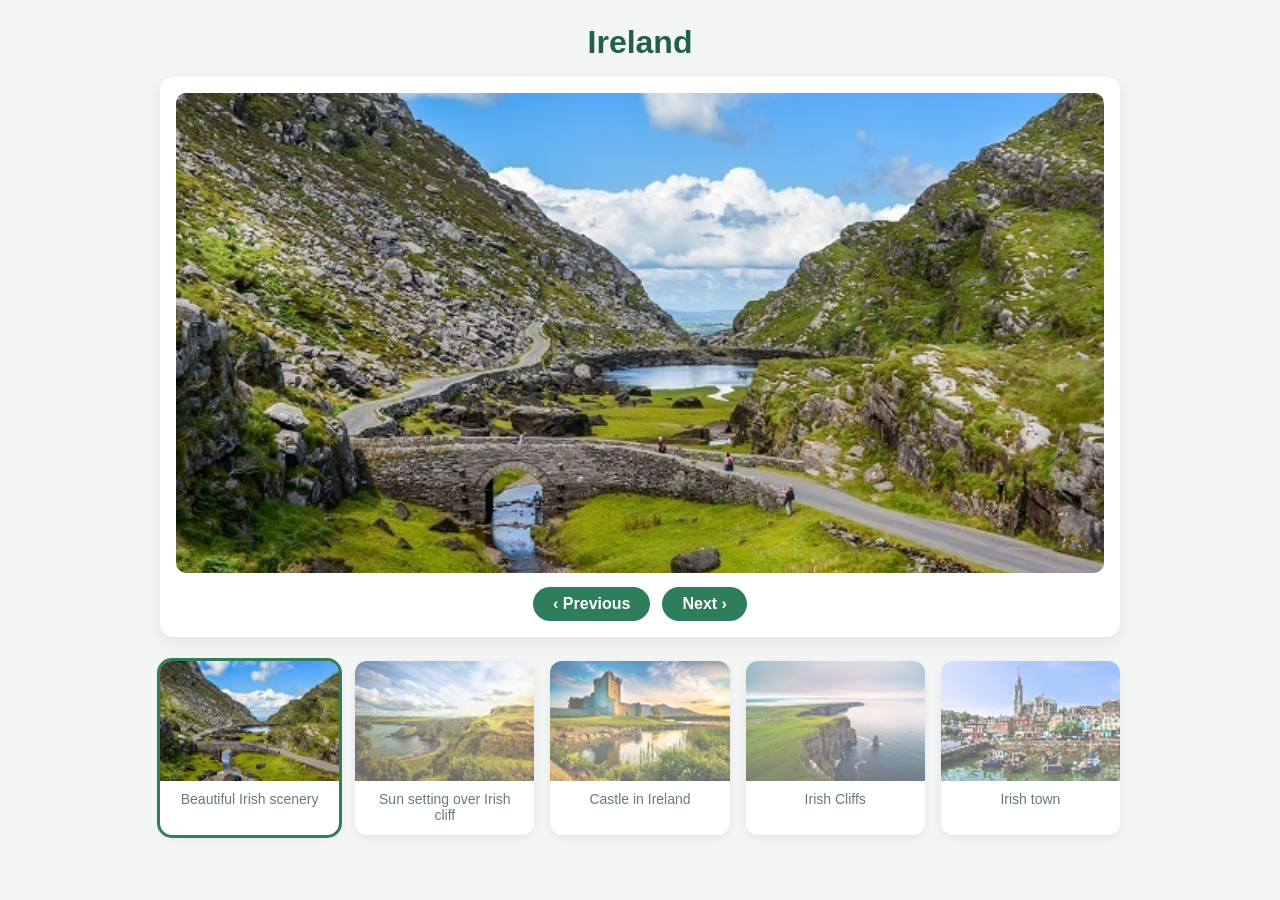
==== Portfolio/index.html @ 320a51ee "reusing old photogallery project to speed up the process. replacing photos with links to pages about" ====
<!DOCTYPE html>
<html lang="en">
<head>
    <meta charset="utf-8">
    <meta name="viewport" content="width=device-width, initial-scale=1">
    <title>JS3</title>
    <style>
        :root {
            --green: #2e7d5b;
            --green-dark: #22604a;
            --bg: #f3f6f4;
            --card: #ffffff;
            --text: #23302a;
            --muted: #6b7a72;
        }

        * { box-sizing: border-box; }

        body {
            margin: 0;
            padding: 24px 16px;
            font-family: Calibri, "Segoe UI", sans-serif;
            background: var(--bg);
            color: var(--text);
            text-align: center;
        }

        .DivContainer {
            max-width: 960px;
            margin: 0 auto;
        }

        h1 {
            margin: 0 0 16px;
            color: var(--green-dark);
        }

        /* Main image card */
        .main-card {
            background: var(--card);
            border-radius: 14px;
            box-shadow: 0 6px 18px rgba(0, 0, 0, 0.08);
            padding: 16px;
            margin-bottom: 24px;
        }

        #mainImage {
            display: block;
            width: 100%;
            max-height: 480px;
            object-fit: cover;
            border-radius: 10px;
        }

        .controls {
            margin-top: 14px;
            display: flex;
            justify-content: center;
            gap: 12px;
        }

        .btn {
            display: inline-block;
            padding: 8px 20px;
            border-radius: 999px;
            background: var(--green);
            color: #fff;
            text-decoration: none;
            font-weight: bold;
            transition: background 0.2s;
        }

        .btn:hover {
            background: var(--green-dark);
        }

        /* Thumbnail cards */
        .gallery {
            display: grid;
            grid-template-columns: repeat(auto-fill, minmax(170px, 1fr));
            gap: 16px;
        }

        .card {
            background: var(--card);
            border-radius: 12px;
            overflow: hidden;
            box-shadow: 0 3px 10px rgba(0, 0, 0, 0.07);
            transition: transform 0.2s, box-shadow 0.2s, outline-color 0.2s;
            outline: 3px solid transparent;
        }

        .card:hover {
            transform: translateY(-4px);
            box-shadow: 0 10px 22px rgba(0, 0, 0, 0.14);
        }

        .card.active {
            outline-color: var(--green);
        }

        .card a {
            display: block;
            text-decoration: none;
            color: inherit;
        }

        .demo {
            display: block;
            width: 100%;
            height: 120px;
            object-fit: cover;
            opacity: 0.6;
            transition: opacity 0.2s;
        }

        .demo:hover,
        .card.active .demo {
            opacity: 1;
        }

        .card-caption {
            padding: 10px 12px 12px;
            font-size: 14px;
            color: var(--muted);
        }
    </style>
    <script>
        let currentImg = 1;

        function showImage(num) {
            currentImg = num;
            document.getElementById("mainImage").src = "JS3ImagesStart/images/ireland" + currentImg + ".jpg";
            highlight();
        }

        // Outline the card that matches the image on screen
        function highlight() {
            document.querySelectorAll(".card").forEach(function (card) {
                card.classList.toggle("active", card.dataset.num == currentImg);
            });
        }

        function swap(event) {
            event.preventDefault();
            showImage(Number(this.id.charAt(4)));
        }

        function next(event) {
            event.preventDefault();
            showImage(currentImg === 5 ? 1 : currentImg + 1); // Loop back to the first image
        }

        function previous(event) {
            event.preventDefault();
            showImage(currentImg === 1 ? 5 : currentImg - 1); // Loop back to the last image
        }
    </script>
</head>
<body>
<div class="DivContainer">
    <h1>Ireland</h1>

    <div class="main-card">
        <img src="JS3ImagesStart/images/ireland1.jpg" alt="Beautiful Irish scenery" id="mainImage">

        <div class="controls">
            <a href="#" id="previous" class="btn">&#8249; Previous</a>
            <a href="#" id="next" class="btn">Next &#8250;</a>
        </div>
    </div>

    <div class="gallery">
        <div class="card" data-num="1">
            <a href="#" id="link1">
                <img class="demo" src="JS3ImagesStart/images/thumbnails/ireland1_tb.jpg" alt="Beautiful Irish scenery">
                <div class="card-caption">Beautiful Irish scenery</div>
            </a>
        </div>

        <div class="card" data-num="2">
            <a href="#" id="link2">
                <img class="demo" src="JS3ImagesStart/images/thumbnails/ireland2_tb.jpg" alt="Sun setting over irish cliff">
                <div class="card-caption">Sun setting over Irish cliff</div>
            </a>
        </div>

        <div class="card" data-num="3">
            <a href="#" id="link3">
                <img class="demo" src="JS3ImagesStart/images/thumbnails/ireland3_tb.jpg" alt="Castle in Ireland">
                <div class="card-caption">Castle in Ireland</div>
            </a>
        </div>

        <div class="card" data-num="4">
            <a href="#" id="link4">
                <img class="demo" src="JS3ImagesStart/images/thumbnails/ireland4_tb.jpg" alt="Irish Cliffs">
                <div class="card-caption">Irish Cliffs</div>
            </a>
        </div>

        <div class="card" data-num="5">
            <a href="#" id="link5">
                <img class="demo" src="JS3ImagesStart/images/thumbnails/ireland5_tb.jpg" alt="Irish town">
                <div class="card-caption">Irish town</div>
            </a>
        </div>
    </div>

    <script>
        document.getElementById("link1").addEventListener("click", swap);
        document.getElementById("link2").addEventListener("click", swap);
        document.getElementById("link3").addEventListener("click", swap);
        document.getElementById("link4").addEventListener("click", swap);
        document.getElementById("link5").addEventListener("click", swap);

        document.getElementById("previous").addEventListener("click", previous);
        document.getElementById("next").addEventListener("click", next);

        highlight();
    </script>
</div>
</body>
</html>
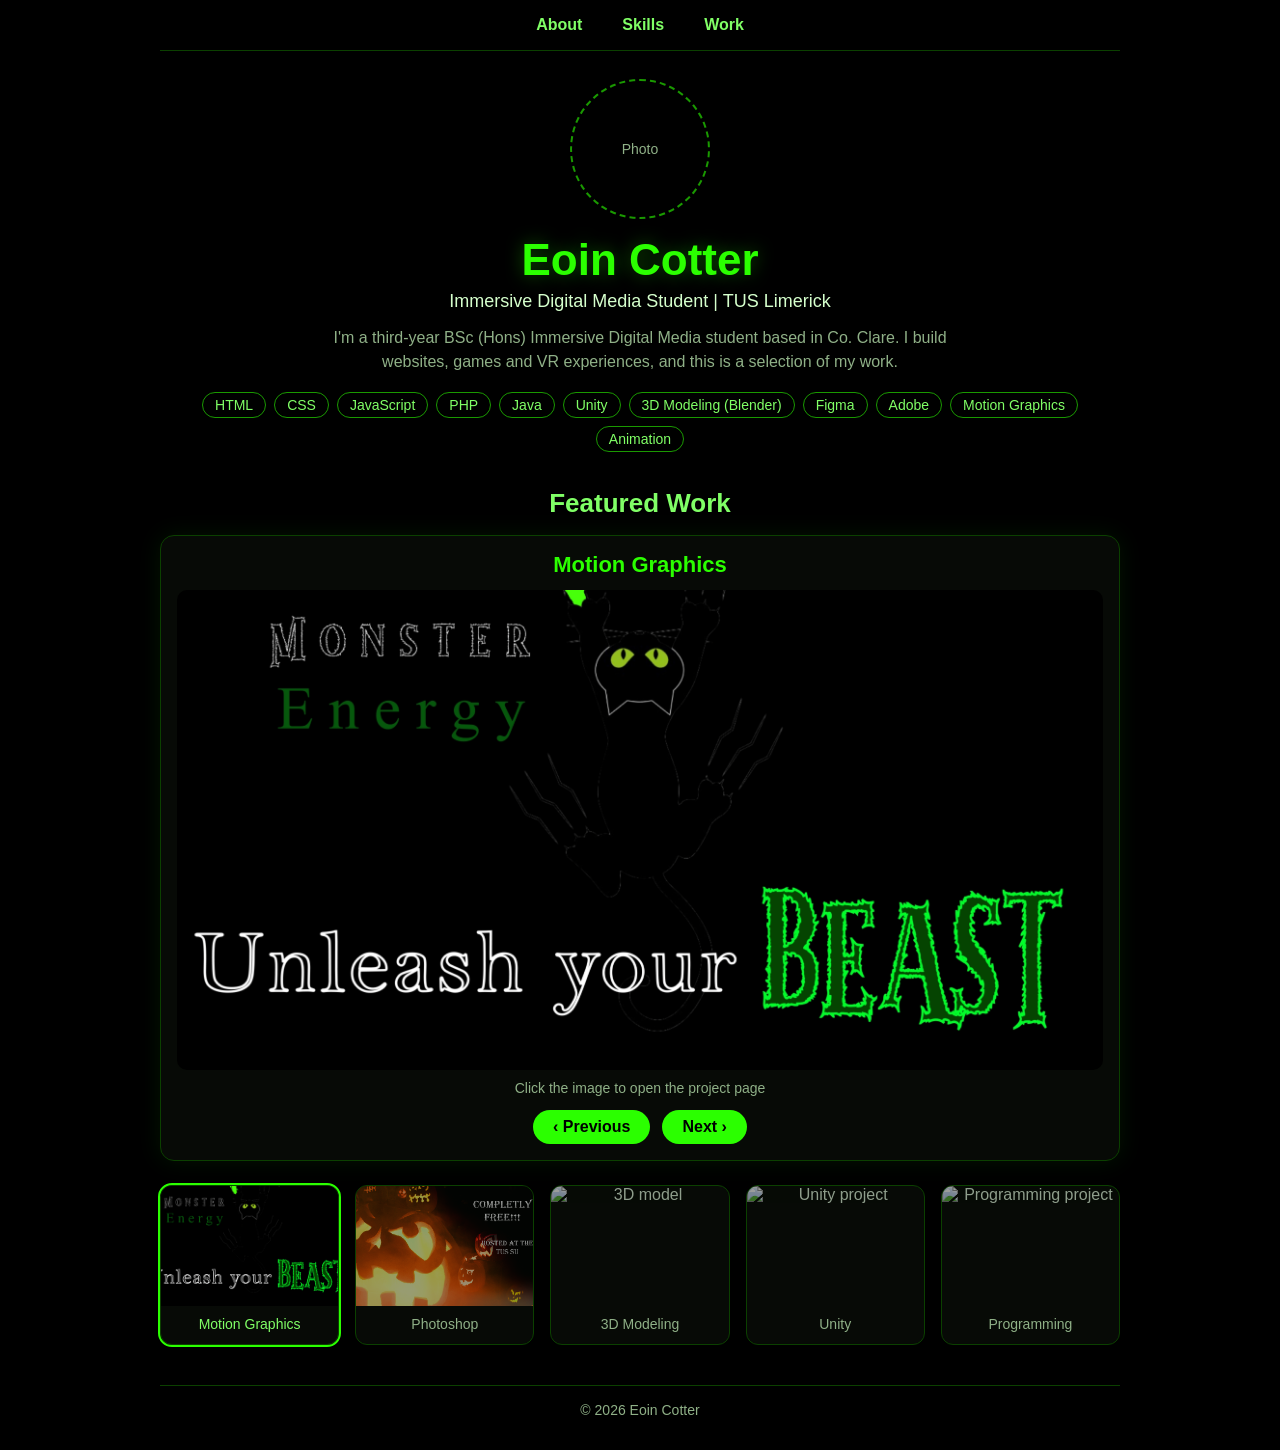
==== commit af722004: "Add portfolio site" ====
--- a/Portfolio/index.html
+++ b/Portfolio/index.html
@@ -3,22 +3,38 @@
 <head>
     <meta charset="utf-8">
     <meta name="viewport" content="width=device-width, initial-scale=1">
-    <title>JS3</title>
+    <title>Eoin Cotter | Portfolio</title>
     <style>
         :root {
-            --green: #2e7d5b;
-            --green-dark: #22604a;
-            --bg: #f3f6f4;
-            --card: #ffffff;
-            --text: #23302a;
-            --muted: #6b7a72;
+            /* Green shades built around #2BFF00, light to dark */
+            --green-100: #d5ffcc;
+            --green-300: #80ff66;
+            --green-500: #2bff00;
+            --green-700: #1a9900;
+            --green-900: #0b4000;
+
+            /* Black base */
+            --bg: #000000;
+            --card: #070a06;
+            --text: #eaffe5;
+            --muted: #8fb087;
         }
 
         * { box-sizing: border-box; }
+
+        /* Smooth scrolling for every in-page link and scrollIntoView() call */
+        html { scroll-behavior: smooth; }
+
+        @media (prefers-reduced-motion: reduce) {
+            html { scroll-behavior: auto; }
+        }
+
+        /* Stop the sticky navbar covering the section you scroll to */
+        #about, #skills, #work { scroll-margin-top: 72px; }
 
         body {
             margin: 0;
-            padding: 24px 16px;
+            padding: 0 16px 32px;
             font-family: Calibri, "Segoe UI", sans-serif;
             background: var(--bg);
             color: var(--text);
@@ -30,18 +46,120 @@
             margin: 0 auto;
         }
 
+        /* Navbar */
+        .navbar {
+            position: sticky;
+            top: 0;
+            z-index: 10;
+            display: flex;
+            justify-content: center;
+            gap: 8px;
+            padding: 10px;
+            margin-bottom: 28px;
+            background: rgba(0, 0, 0, 0.9);
+            border-bottom: 1px solid var(--green-900);
+        }
+
+        .navbar a {
+            padding: 6px 16px;
+            border-radius: 999px;
+            color: var(--green-300);
+            text-decoration: none;
+            font-weight: bold;
+            transition: background 0.2s, color 0.2s;
+        }
+
+        .navbar a:hover {
+            background: var(--green-500);
+            color: #000;
+        }
+
+        /* Profile photo */
+        .avatar {
+            width: 140px;
+            height: 140px;
+            margin: 0 auto 16px;
+            border-radius: 50%;
+            border: 2px dashed var(--green-700);
+            display: flex;
+            align-items: center;
+            justify-content: center;
+            overflow: hidden;
+            font-size: 14px;
+            color: var(--muted);
+        }
+
+        /* Once a photo is inside, it fills the circle */
+        .avatar img {
+            width: 100%;
+            height: 100%;
+            object-fit: cover;
+        }
+
+        /* Intro */
         h1 {
-            margin: 0 0 16px;
-            color: var(--green-dark);
+            margin: 0;
+            font-size: 44px;
+            color: var(--green-500);
+            text-shadow: 0 0 18px rgba(43, 255, 0, 0.35);
+        }
+
+        .tagline {
+            margin: 6px 0 0;
+            font-size: 18px;
+            color: var(--green-100);
+        }
+
+        .about {
+            max-width: 620px;
+            margin: 14px auto 0;
+            line-height: 1.5;
+            color: var(--muted);
+        }
+
+        .skills {
+            list-style: none;
+            padding: 0;
+            margin: 18px 0 0;
+            display: flex;
+            flex-wrap: wrap;
+            justify-content: center;
+            gap: 8px;
+        }
+
+        .skills li {
+            padding: 4px 12px;
+            border: 1px solid var(--green-700);
+            border-radius: 999px;
+            font-size: 14px;
+            color: var(--green-300);
+        }
+
+        h2 {
+            margin: 36px 0 16px;
+            font-size: 26px;
+            color: var(--green-300);
         }
 
         /* Main image card */
         .main-card {
             background: var(--card);
+            border: 1px solid var(--green-900);
             border-radius: 14px;
-            box-shadow: 0 6px 18px rgba(0, 0, 0, 0.08);
+            box-shadow: 0 0 24px rgba(43, 255, 0, 0.08);
             padding: 16px;
             margin-bottom: 24px;
+        }
+
+        #mainTitle {
+            margin: 0 0 12px;
+            font-size: 22px;
+            font-weight: bold;
+            color: var(--green-500);
+        }
+
+        #mainLink {
+            display: block;
         }
 
         #mainImage {
@@ -52,6 +170,12 @@
             border-radius: 10px;
         }
 
+        .hint {
+            margin: 10px 0 0;
+            font-size: 14px;
+            color: var(--muted);
+        }
+
         .controls {
             margin-top: 14px;
             display: flex;
@@ -63,18 +187,19 @@
             display: inline-block;
             padding: 8px 20px;
             border-radius: 999px;
-            background: var(--green);
-            color: #fff;
+            background: var(--green-500);
+            color: #000;
             text-decoration: none;
             font-weight: bold;
-            transition: background 0.2s;
+            transition: background 0.2s, box-shadow 0.2s;
         }
 
         .btn:hover {
-            background: var(--green-dark);
-        }
-
-        /* Thumbnail cards */
+            background: var(--green-300);
+            box-shadow: 0 0 14px rgba(43, 255, 0, 0.6);
+        }
+
+        /* Category cards */
         .gallery {
             display: grid;
             grid-template-columns: repeat(auto-fill, minmax(170px, 1fr));
@@ -83,20 +208,21 @@
 
         .card {
             background: var(--card);
+            border: 1px solid var(--green-900);
             border-radius: 12px;
             overflow: hidden;
-            box-shadow: 0 3px 10px rgba(0, 0, 0, 0.07);
-            transition: transform 0.2s, box-shadow 0.2s, outline-color 0.2s;
-            outline: 3px solid transparent;
+            transition: transform 0.2s, box-shadow 0.2s, border-color 0.2s, outline-color 0.2s;
+            outline: 2px solid transparent;
         }
 
         .card:hover {
             transform: translateY(-4px);
-            box-shadow: 0 10px 22px rgba(0, 0, 0, 0.14);
+            border-color: var(--green-700);
+            box-shadow: 0 8px 22px rgba(43, 255, 0, 0.25);
         }
 
         .card.active {
-            outline-color: var(--green);
+            outline-color: var(--green-500);
         }
 
         .card a {
@@ -124,13 +250,36 @@
             font-size: 14px;
             color: var(--muted);
         }
+
+        .card.active .card-caption {
+            color: var(--green-300);
+        }
+
+        footer {
+            margin-top: 40px;
+            padding-top: 16px;
+            border-top: 1px solid var(--green-900);
+            font-size: 14px;
+            color: var(--muted);
+        }
     </style>
     <script>
         let currentImg = 1;
-
+        const totalImgs = 5;
+
+        // Copies the picture, title and link from the chosen card into the big card.
+        // To change a category, you only ever edit its card in the HTML below.
         function showImage(num) {
             currentImg = num;
-            document.getElementById("mainImage").src = "JS3ImagesStart/images/ireland" + currentImg + ".jpg";
+
+            let card = document.querySelector('.card[data-num="' + num + '"]');
+            let thumb = card.querySelector("img");
+
+            document.getElementById("mainImage").src = thumb.src;
+            document.getElementById("mainImage").alt = thumb.alt;
+            document.getElementById("mainTitle").textContent = card.querySelector(".card-caption").textContent;
+            document.getElementById("mainLink").setAttribute("href", card.dataset.link);
+
             highlight();
         }
 
@@ -143,26 +292,75 @@
 
         function swap(event) {
             event.preventDefault();
-            showImage(Number(this.id.charAt(4)));
+            showImage(Number(this.closest(".card").dataset.num));
+            // Scroll up to the large image so the user sees what they picked
+            document.getElementById("work").scrollIntoView();
         }
 
         function next(event) {
             event.preventDefault();
-            showImage(currentImg === 5 ? 1 : currentImg + 1); // Loop back to the first image
+            showImage(currentImg === totalImgs ? 1 : currentImg + 1); // Loop back to the first
         }
 
         function previous(event) {
             event.preventDefault();
-            showImage(currentImg === 1 ? 5 : currentImg - 1); // Loop back to the last image
+            showImage(currentImg === 1 ? totalImgs : currentImg - 1); // Loop back to the last
+        }
+
+        // A category with no page yet has data-link="#", so do nothing when it is clicked
+        function openProject(event) {
+            if (this.getAttribute("href") === "#") {
+                event.preventDefault();
+            }
         }
     </script>
 </head>
 <body>
 <div class="DivContainer">
-    <h1>Ireland</h1>
+    <nav class="navbar">
+        <a href="#about">About</a>
+        <a href="#skills">Skills</a>
+        <a href="#work">Work</a>
+    </nav>
+
+    <header id="about">
+        <!-- Profile photo: delete the <span> and add your picture, e.g.
+             <img src="images/me.jpg" alt="Eoin Cotter"> -->
+        <div class="avatar">
+            <span>Photo</span>
+        </div>
+
+        <h1>Eoin Cotter</h1>
+        <p class="tagline">Immersive Digital Media Student | TUS Limerick</p>
+        <p class="about">
+            I'm a third-year BSc (Hons) Immersive Digital Media student based in Co. Clare.
+            I build websites, games and VR experiences, and this is a selection of my work.
+        </p>
+
+        <ul class="skills" id="skills">
+            <li>HTML</li>
+            <li>CSS</li>
+            <li>JavaScript</li>
+            <li>PHP</li>
+            <li>Java</li>
+            <li>Unity</li>
+            <li>3D Modeling (Blender)</li>
+            <li>Figma</li>
+            <li>Adobe</li>
+            <li>Motion Graphics</li>
+            <li>Animation</li>
+        </ul>
+    </header>
+
+    <h2 id="work">Featured Work</h2>
 
     <div class="main-card">
-        <img src="JS3ImagesStart/images/ireland1.jpg" alt="Beautiful Irish scenery" id="mainImage">
+        <p id="mainTitle">Motion Graphics</p>
+
+        <a href="MotionGraphics.html" id="mainLink">
+            <img src="images/MonsterAdd.png" alt="Monster ad" id="mainImage">
+        </a>
+        <p class="hint">Click the image to open the project page</p>
 
         <div class="controls">
             <a href="#" id="previous" class="btn">&#8249; Previous</a>
@@ -170,54 +368,63 @@
         </div>
     </div>
 
+    <!-- One card per category. For each card you can change:
+           data-link  = the page that opens from the big image ("#" = no page yet)
+           img src    = the picture (must be .png or .jpg, not .pdf)
+           caption    = the category name -->
     <div class="gallery">
-        <div class="card" data-num="1">
-            <a href="#" id="link1">
-                <img class="demo" src="JS3ImagesStart/images/thumbnails/ireland1_tb.jpg" alt="Beautiful Irish scenery">
-                <div class="card-caption">Beautiful Irish scenery</div>
+        <div class="card" data-num="1" data-link="MotionGraphics.html">
+            <a href="#">
+                <img class="demo" src="images/MonsterAdd.png" alt="Monster ad">
+                <div class="card-caption">Motion Graphics</div>
             </a>
         </div>
 
-        <div class="card" data-num="2">
-            <a href="#" id="link2">
-                <img class="demo" src="JS3ImagesStart/images/thumbnails/ireland2_tb.jpg" alt="Sun setting over irish cliff">
-                <div class="card-caption">Sun setting over Irish cliff</div>
+        <div class="card" data-num="2" data-link="#">
+            <a href="#">
+                <!-- Stand-in picture: export "world peace.pdf" as a PNG and put its path here -->
+                <img class="demo" src="images/Fear%20Fest.jpg" alt="Photoshop poster">
+                <div class="card-caption">Photoshop</div>
             </a>
         </div>
 
-        <div class="card" data-num="3">
-            <a href="#" id="link3">
-                <img class="demo" src="JS3ImagesStart/images/thumbnails/ireland3_tb.jpg" alt="Castle in Ireland">
-                <div class="card-caption">Castle in Ireland</div>
+        <div class="card" data-num="3" data-link="#">
+            <a href="#">
+                <img class="demo" src="JS3ImagesStart/images/ireland3.jpg" alt="3D model">
+                <div class="card-caption">3D Modeling</div>
             </a>
         </div>
 
-        <div class="card" data-num="4">
-            <a href="#" id="link4">
-                <img class="demo" src="JS3ImagesStart/images/thumbnails/ireland4_tb.jpg" alt="Irish Cliffs">
-                <div class="card-caption">Irish Cliffs</div>
+        <div class="card" data-num="4" data-link="#">
+            <a href="#">
+                <img class="demo" src="JS3ImagesStart/images/ireland4.jpg" alt="Unity project">
+                <div class="card-caption">Unity</div>
             </a>
         </div>
 
-        <div class="card" data-num="5">
-            <a href="#" id="link5">
-                <img class="demo" src="JS3ImagesStart/images/thumbnails/ireland5_tb.jpg" alt="Irish town">
-                <div class="card-caption">Irish town</div>
+        <div class="card" data-num="5" data-link="#">
+            <a href="#">
+                <img class="demo" src="JS3ImagesStart/images/ireland5.jpg" alt="Programming project">
+                <div class="card-caption">Programming</div>
             </a>
         </div>
     </div>
 
+    <footer>
+        &copy; 2026 Eoin Cotter
+    </footer>
+
     <script>
-        document.getElementById("link1").addEventListener("click", swap);
-        document.getElementById("link2").addEventListener("click", swap);
-        document.getElementById("link3").addEventListener("click", swap);
-        document.getElementById("link4").addEventListener("click", swap);
-        document.getElementById("link5").addEventListener("click", swap);
+        // Every card link swaps the big image, whatever the card is called
+        document.querySelectorAll(".card a").forEach(function (link) {
+            link.addEventListener("click", swap);
+        });
 
         document.getElementById("previous").addEventListener("click", previous);
         document.getElementById("next").addEventListener("click", next);
-
-        highlight();
+        document.getElementById("mainLink").addEventListener("click", openProject);
+
+        showImage(1);
     </script>
 </div>
 </body>
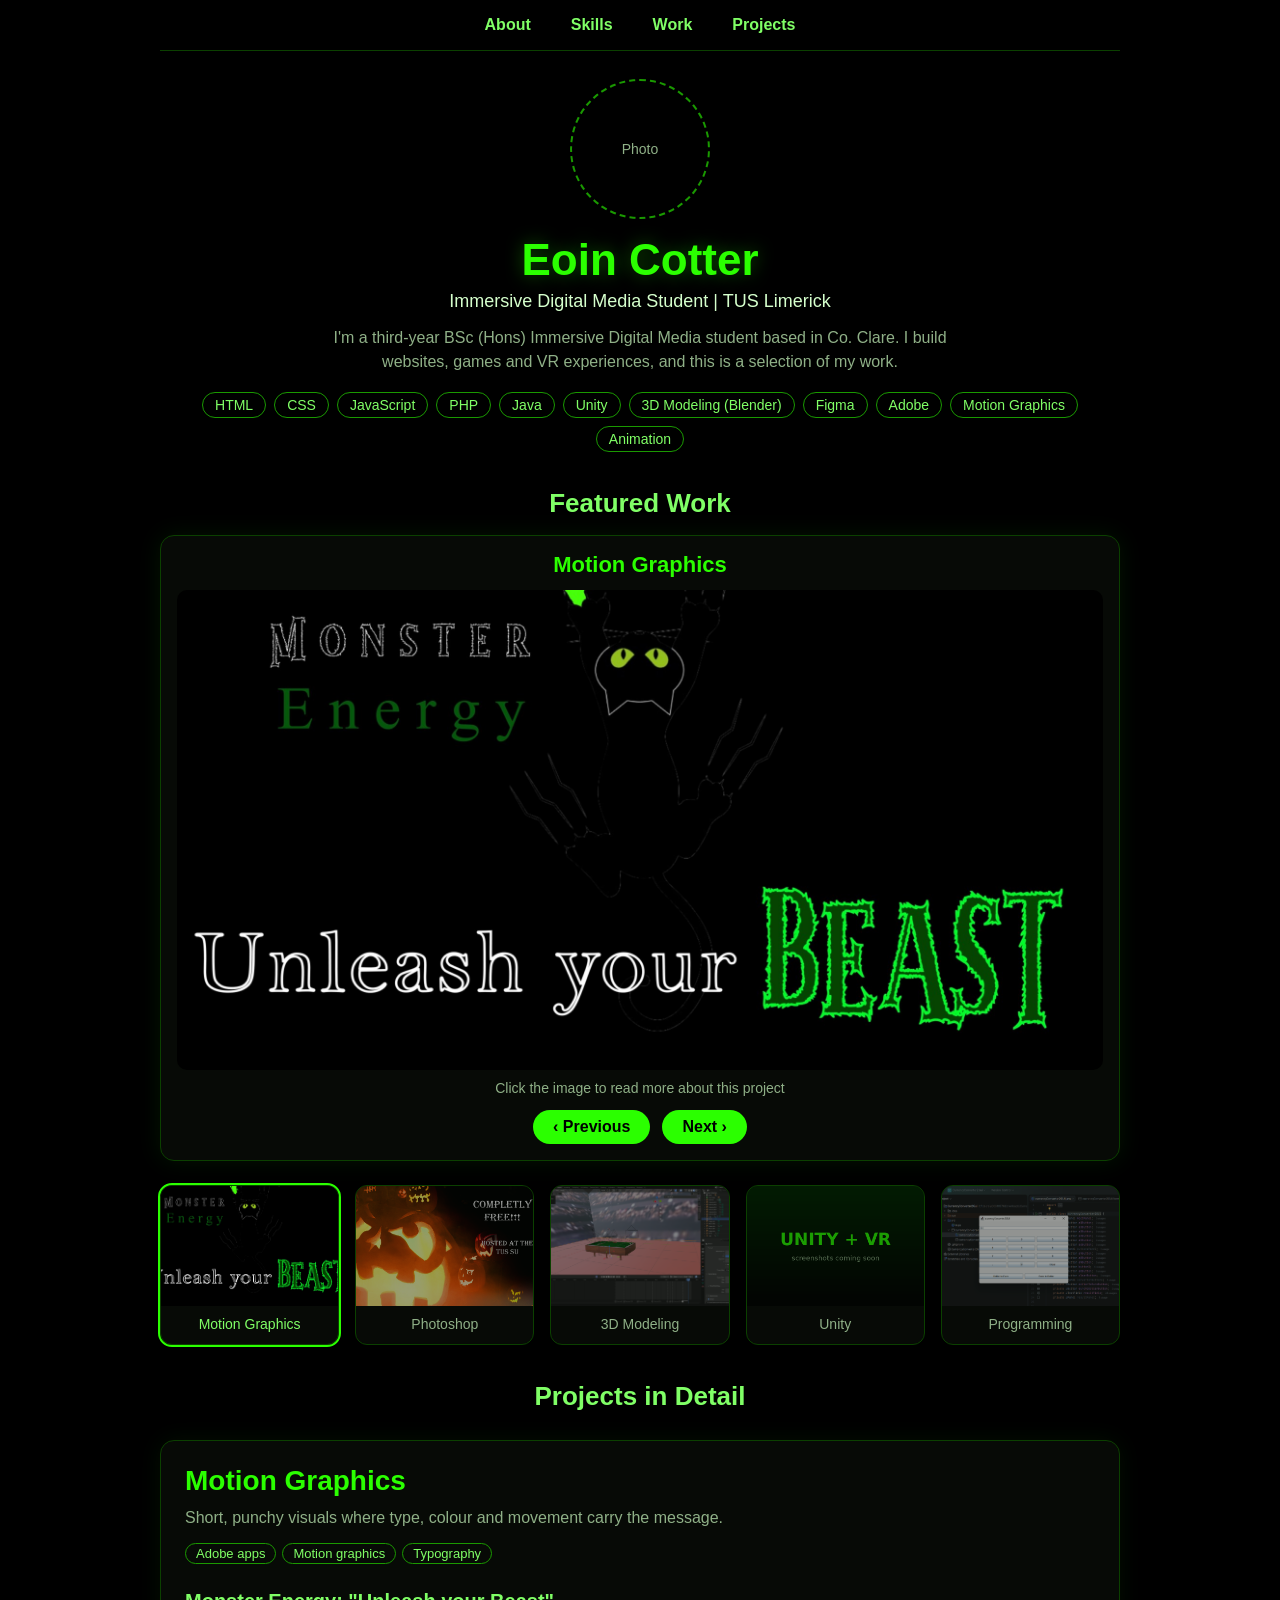
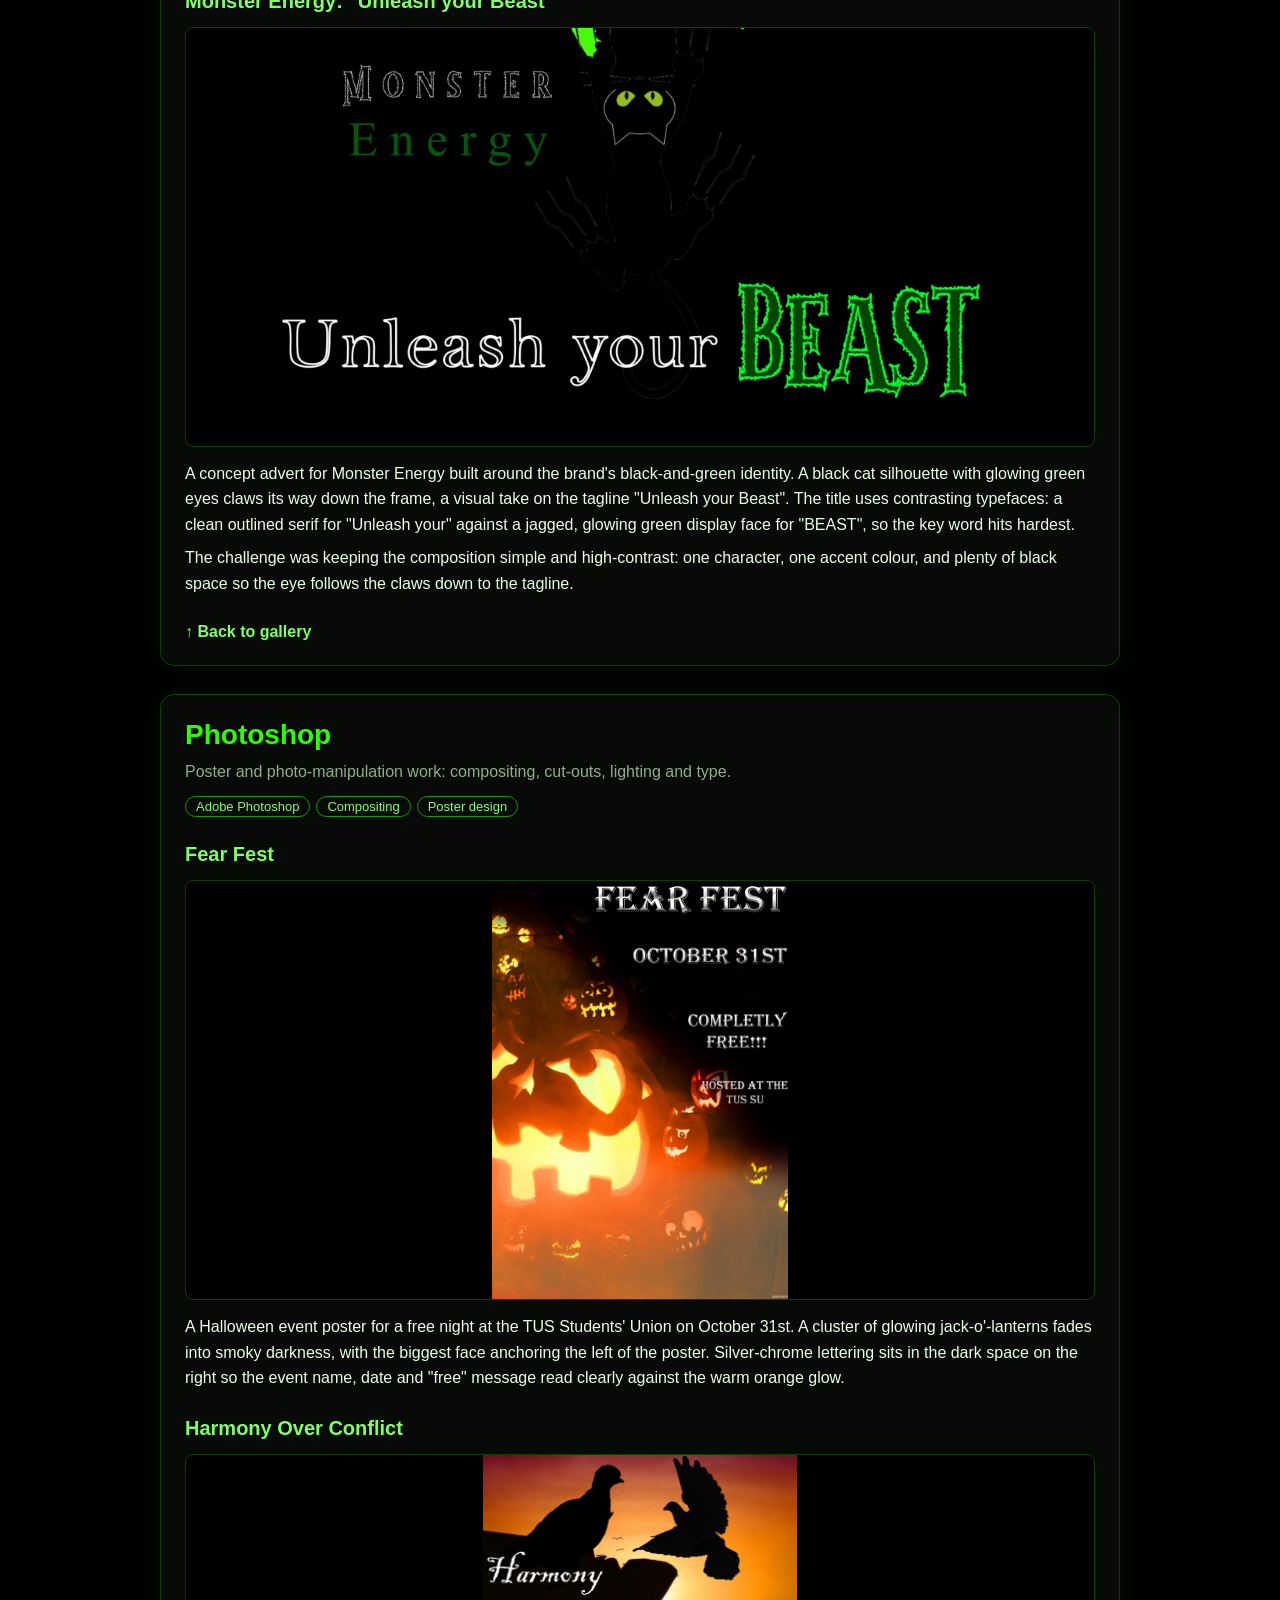
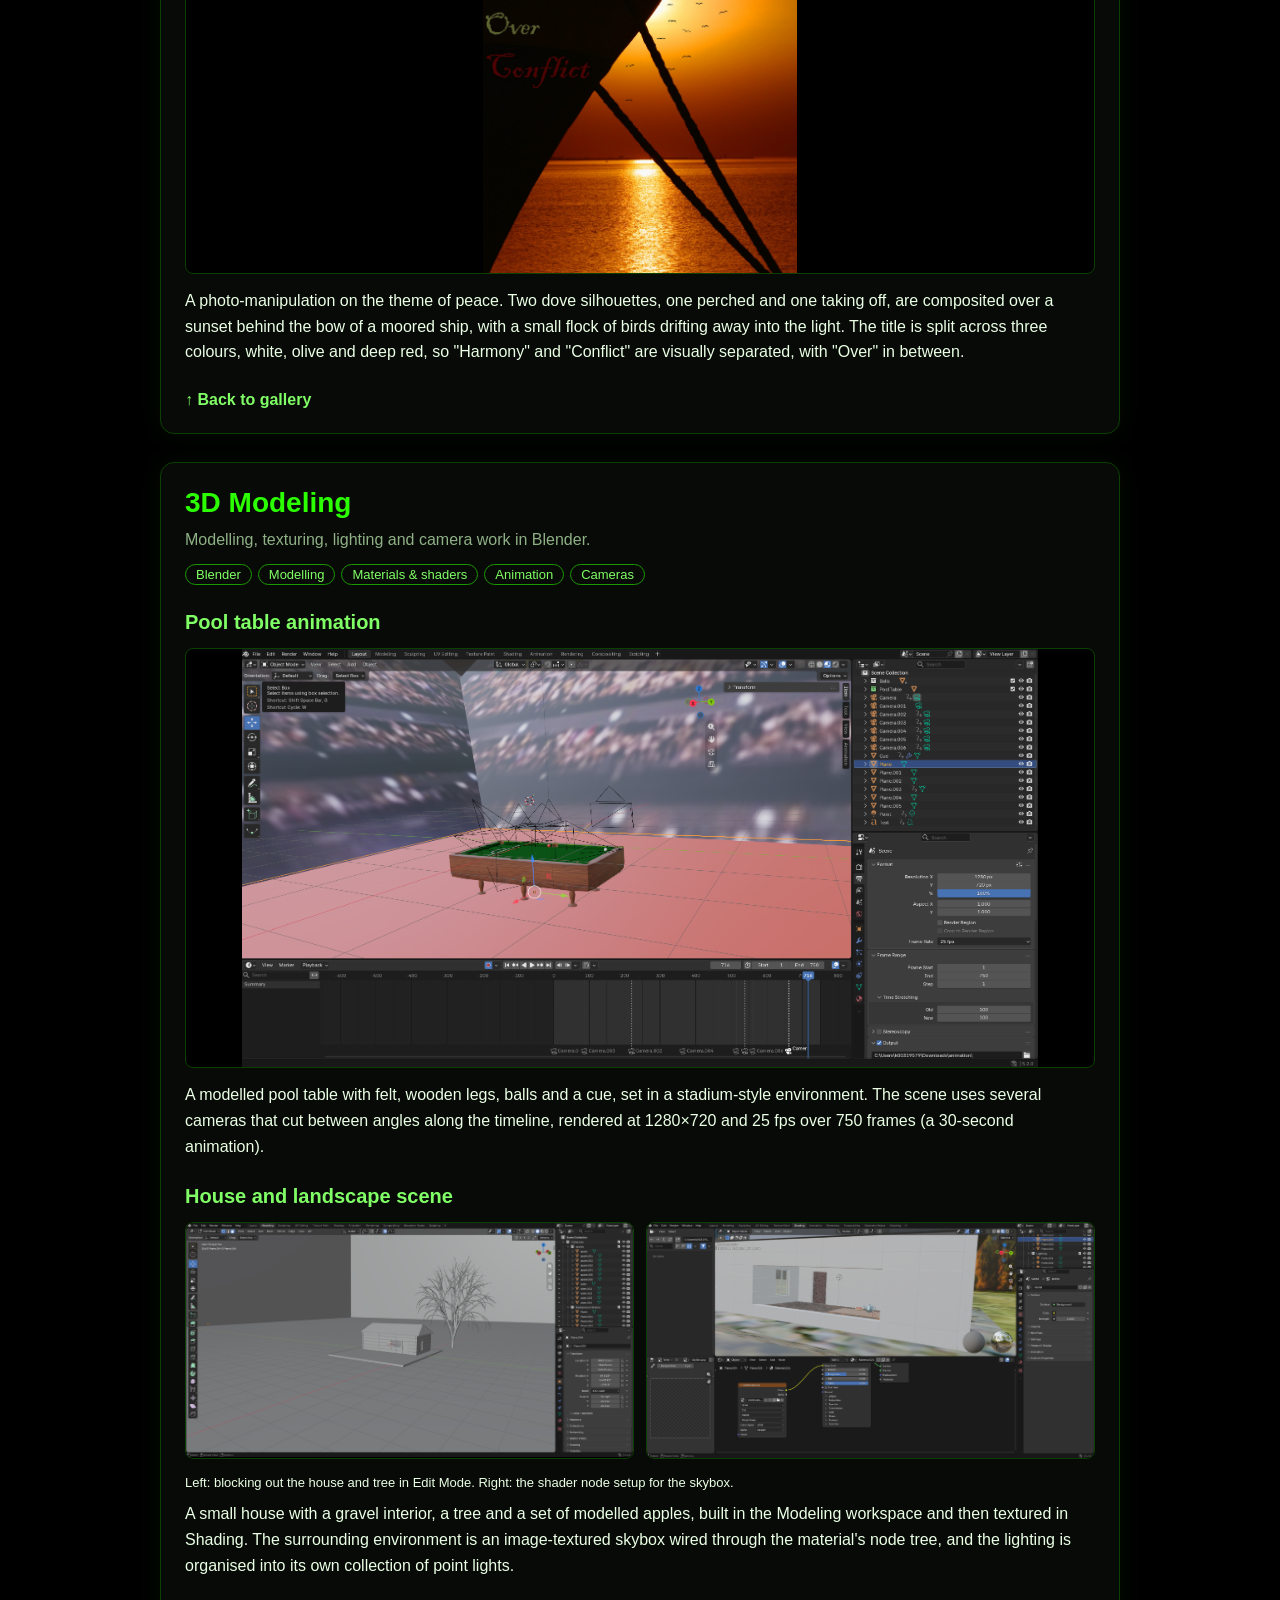
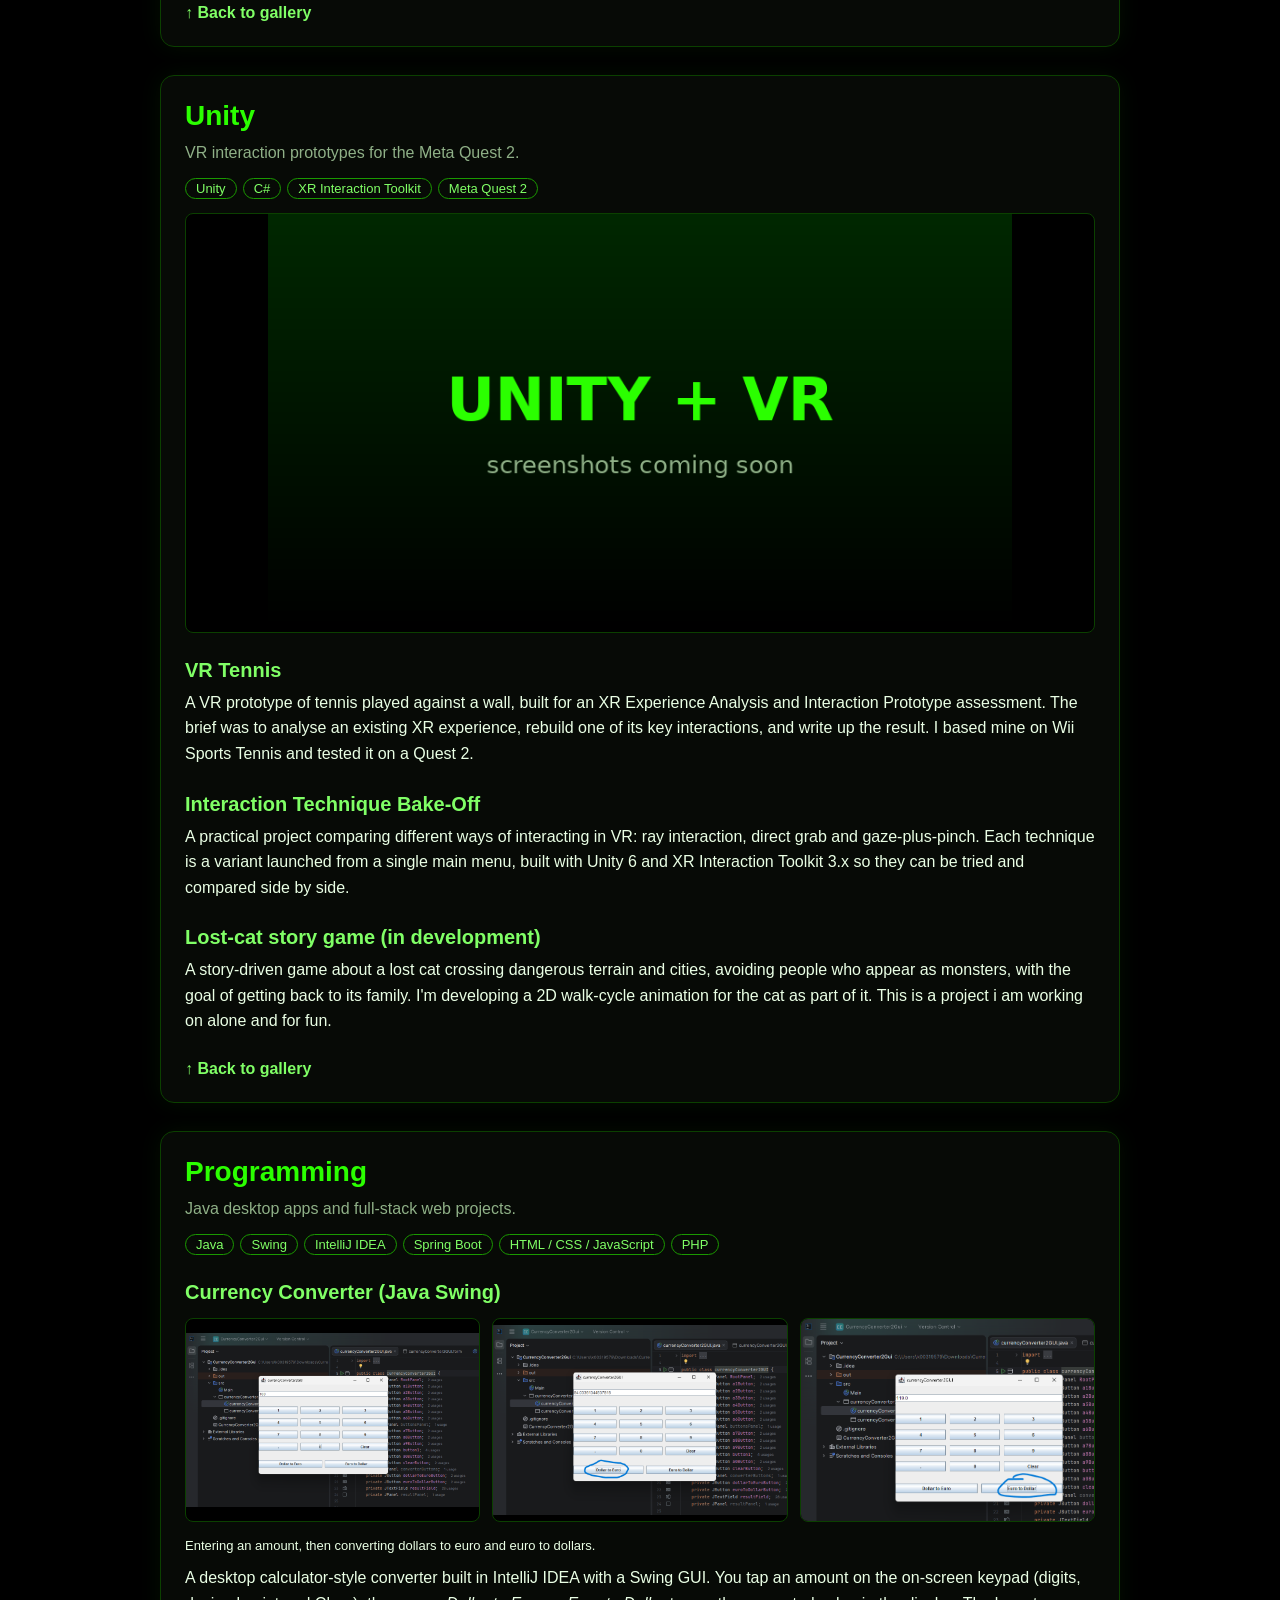
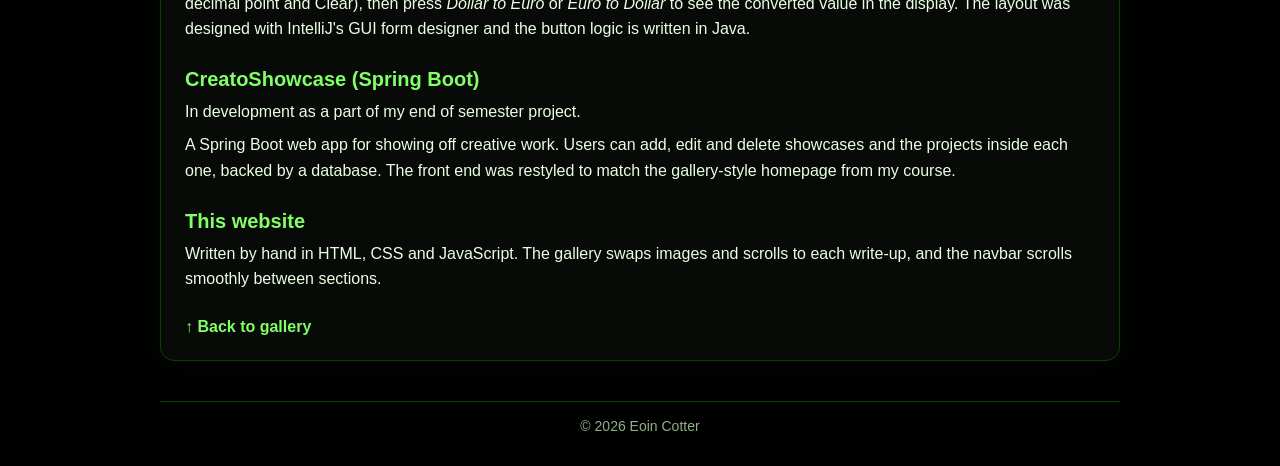
==== commit cb8239ec: "major improvements to the main page. added extended project section, more images ect" ====
--- a/Portfolio/index.html
+++ b/Portfolio/index.html
@@ -30,7 +30,7 @@
         }
 
         /* Stop the sticky navbar covering the section you scroll to */
-        #about, #skills, #work { scroll-margin-top: 72px; }
+        #about, #skills, #work, #projects, .project { scroll-margin-top: 72px; }
 
         body {
             margin: 0;
@@ -255,6 +255,98 @@
             color: var(--green-300);
         }
 
+        /* Project write-ups */
+        .project {
+            margin-top: 28px;
+            padding: 24px;
+            text-align: left;
+            background: var(--card);
+            border: 1px solid var(--green-900);
+            border-radius: 14px;
+            box-shadow: 0 0 24px rgba(43, 255, 0, 0.06);
+        }
+
+        .project h2 {
+            margin: 0 0 6px;
+            font-size: 28px;
+            color: var(--green-500);
+        }
+
+        .project h3 {
+            margin: 26px 0 6px;
+            font-size: 20px;
+            color: var(--green-300);
+        }
+
+        .project p {
+            margin: 8px 0;
+            line-height: 1.6;
+            color: var(--text);
+        }
+
+        .project .lead {
+            color: var(--muted);
+        }
+
+        .tools {
+            list-style: none;
+            padding: 0;
+            margin: 12px 0 0;
+            display: flex;
+            flex-wrap: wrap;
+            gap: 6px;
+        }
+
+        .tools li {
+            padding: 2px 10px;
+            border: 1px solid var(--green-700);
+            border-radius: 999px;
+            font-size: 13px;
+            color: var(--green-300);
+        }
+
+        .shots {
+            display: grid;
+            grid-template-columns: repeat(auto-fit, minmax(220px, 1fr));
+            gap: 12px;
+            margin: 14px 0;
+        }
+
+        .shots a { display: block; }
+
+        .shots img {
+            display: block;
+            width: 100%;
+            height: 100%;
+            max-height: 420px;
+            object-fit: contain;
+            background: #000;
+            border: 1px solid var(--green-900);
+            border-radius: 8px;
+            transition: border-color 0.2s, box-shadow 0.2s;
+        }
+
+        .shots a:hover img {
+            border-color: var(--green-500);
+            box-shadow: 0 0 14px rgba(43, 255, 0, 0.35);
+        }
+
+        .caption {
+            margin: -6px 0 10px;
+            font-size: 13px;
+            color: var(--muted);
+        }
+
+        .back {
+            display: inline-block;
+            margin-top: 18px;
+            color: var(--green-300);
+            font-weight: bold;
+            text-decoration: none;
+        }
+
+        .back:hover { color: var(--green-500); }
+
         footer {
             margin-top: 40px;
             padding-top: 16px;
@@ -307,12 +399,6 @@
             showImage(currentImg === 1 ? totalImgs : currentImg - 1); // Loop back to the last
         }
 
-        // A category with no page yet has data-link="#", so do nothing when it is clicked
-        function openProject(event) {
-            if (this.getAttribute("href") === "#") {
-                event.preventDefault();
-            }
-        }
     </script>
 </head>
 <body>
@@ -321,6 +407,7 @@
         <a href="#about">About</a>
         <a href="#skills">Skills</a>
         <a href="#work">Work</a>
+        <a href="#projects">Projects</a>
     </nav>
 
     <header id="about">
@@ -357,10 +444,10 @@
     <div class="main-card">
         <p id="mainTitle">Motion Graphics</p>
 
-        <a href="MotionGraphics.html" id="mainLink">
-            <img src="images/MonsterAdd.png" alt="Monster ad" id="mainImage">
+        <a href="#motion" id="mainLink">
+            <img src="images/MonsterAdd-web.jpg" alt="Monster Energy ad" id="mainImage">
         </a>
-        <p class="hint">Click the image to open the project page</p>
+        <p class="hint">Click the image to read more about this project</p>
 
         <div class="controls">
             <a href="#" id="previous" class="btn">&#8249; Previous</a>
@@ -369,46 +456,208 @@
     </div>
 
     <!-- One card per category. For each card you can change:
-           data-link  = the page that opens from the big image ("#" = no page yet)
+           data-link  = the section below that the big image jumps to
            img src    = the picture (must be .png or .jpg, not .pdf)
            caption    = the category name -->
     <div class="gallery">
-        <div class="card" data-num="1" data-link="MotionGraphics.html">
+        <div class="card" data-num="1" data-link="#motion">
             <a href="#">
-                <img class="demo" src="images/MonsterAdd.png" alt="Monster ad">
+                <img class="demo" src="images/MonsterAdd-web.jpg" alt="Monster Energy ad">
                 <div class="card-caption">Motion Graphics</div>
             </a>
         </div>
 
-        <div class="card" data-num="2" data-link="#">
+        <div class="card" data-num="2" data-link="#photoshop">
             <a href="#">
-                <!-- Stand-in picture: export "world peace.pdf" as a PNG and put its path here -->
-                <img class="demo" src="images/Fear%20Fest.jpg" alt="Photoshop poster">
+                <img class="demo" src="images/FearFest-web.jpg" alt="Fear Fest poster">
                 <div class="card-caption">Photoshop</div>
             </a>
         </div>
 
-        <div class="card" data-num="3" data-link="#">
+        <div class="card" data-num="3" data-link="#modeling">
             <a href="#">
-                <img class="demo" src="JS3ImagesStart/images/ireland3.jpg" alt="3D model">
+                <img class="demo" src="images/HouseBlendScreenshot%20(1).png" alt="Blender pool table scene">
                 <div class="card-caption">3D Modeling</div>
             </a>
         </div>
 
-        <div class="card" data-num="4" data-link="#">
+        <div class="card" data-num="4" data-link="#unity">
             <a href="#">
-                <img class="demo" src="JS3ImagesStart/images/ireland4.jpg" alt="Unity project">
+                <img class="demo" src="images/unity-placeholder.png" alt="Unity VR projects">
                 <div class="card-caption">Unity</div>
             </a>
         </div>
 
-        <div class="card" data-num="5" data-link="#">
+        <div class="card" data-num="5" data-link="#programming">
             <a href="#">
-                <img class="demo" src="JS3ImagesStart/images/ireland5.jpg" alt="Programming project">
+                <img class="demo" src="images/Euro-dollar1.png" alt="Java currency converter">
                 <div class="card-caption">Programming</div>
             </a>
         </div>
     </div>
+
+    <h2 id="projects">Projects in Detail</h2>
+
+    <!-- ===== Motion Graphics ===== -->
+    <section class="project" id="motion">
+        <h2>Motion Graphics</h2>
+        <p class="lead">Short, punchy visuals where type, colour and movement carry the message.</p>
+        <ul class="tools"><li>Adobe apps</li><li>Motion graphics</li><li>Typography</li></ul>
+
+        <h3>Monster Energy: "Unleash your Beast"</h3>
+        <div class="shots">
+            <a href="images/MonsterAdd-web.jpg" target="_blank" rel="noopener"><img src="images/MonsterAdd-web.jpg" alt="Monster Energy ad: a black cat silhouette with glowing green eyes clawing down the frame"></a>
+        </div>
+        <p>
+            A concept advert for Monster Energy built around the brand's black-and-green identity.
+            A black cat silhouette with glowing green eyes claws its way down the frame, a visual
+            take on the tagline "Unleash your Beast". The title uses contrasting typefaces: a clean
+            outlined serif for "Unleash your" against a jagged, glowing green display face for
+            "BEAST", so the key word hits hardest.
+        </p>
+        <p>
+            The challenge was keeping the composition simple and high-contrast: one character,
+            one accent colour, and plenty of black space so the eye follows the claws down to
+            the tagline.
+        </p>
+        <a class="back" href="#work">&#8593; Back to gallery</a>
+    </section>
+
+    <!-- ===== Photoshop ===== -->
+    <section class="project" id="photoshop">
+        <h2>Photoshop</h2>
+        <p class="lead">Poster and photo-manipulation work: compositing, cut-outs, lighting and type.</p>
+        <ul class="tools"><li>Adobe Photoshop</li><li>Compositing</li><li>Poster design</li></ul>
+
+        <h3>Fear Fest</h3>
+        <div class="shots">
+            <a href="images/FearFest-web.jpg" target="_blank" rel="noopener"><img src="images/FearFest-web.jpg" alt="Fear Fest Halloween poster with glowing jack-o'-lanterns"></a>
+        </div>
+        <p>
+            A Halloween event poster for a free night at the TUS Students' Union on October 31st.
+            A cluster of glowing jack-o'-lanterns fades into smoky darkness, with the biggest
+            face anchoring the left of the poster. Silver-chrome lettering sits in the dark
+            space on the right so the event name, date and "free" message read clearly against
+            the warm orange glow.
+        </p>
+
+        <h3>Harmony Over Conflict</h3>
+        <div class="shots">
+            <a href="images/HarmonyOverConflict-web.jpg" target="_blank" rel="noopener"><img src="images/HarmonyOverConflict-web.jpg" alt="Harmony Over Conflict: dove silhouettes on a ship's bow at sunset"></a>
+        </div>
+        <p>
+            A photo-manipulation on the theme of peace. Two dove silhouettes, one perched and one
+            taking off, are composited over a sunset behind the bow of a moored ship, with a small
+            flock of birds drifting away into the light. The title is split across three colours,
+            white, olive and deep red, so "Harmony" and "Conflict" are visually separated, with
+            "Over" in between.
+        </p>
+        <a class="back" href="#work">&#8593; Back to gallery</a>
+    </section>
+
+    <!-- ===== 3D Modeling ===== -->
+    <section class="project" id="modeling">
+        <h2>3D Modeling</h2>
+        <p class="lead">Modelling, texturing, lighting and camera work in Blender.</p>
+        <ul class="tools"><li>Blender</li><li>Modelling</li><li>Materials &amp; shaders</li><li>Animation</li><li>Cameras</li></ul>
+
+        <h3>Pool table animation</h3>
+        <div class="shots">
+            <a href="images/HouseBlendScreenshot%20(1).png" target="_blank" rel="noopener"><img src="images/HouseBlendScreenshot%20(1).png" alt="Blender scene with a pool table, balls, cue and several cameras"></a>
+        </div>
+        <p>
+            A modelled pool table with felt, wooden legs, balls and a cue, set in a stadium-style
+            environment. The scene uses several cameras that cut between angles along the timeline,
+            rendered at 1280&times;720 and 25 fps over 750 frames (a 30-second animation).
+        </p>
+
+        <h3>House and landscape scene</h3>
+        <div class="shots">
+            <a href="images/HouseBlendScreenshot%20(2).png" target="_blank" rel="noopener"><img src="images/HouseBlendScreenshot%20(2).png" alt="Blender modelling view of a small house and a bare tree"></a>
+            <a href="images/HouseBlendScreenshot%20(3).png" target="_blank" rel="noopener"><img src="images/HouseBlendScreenshot%20(3).png" alt="Blender shading view with an image-textured skybox node setup"></a>
+        </div>
+        <p class="caption">Left: blocking out the house and tree in Edit Mode. Right: the shader node setup for the skybox.</p>
+        <p>
+            A small house with a gravel interior, a tree and a set of modelled apples, built in the
+            Modeling workspace and then textured in Shading. The surrounding environment is an
+            image-textured skybox wired through the material's node tree, and the lighting is
+            organised into its own collection of point lights.
+        </p>
+        <a class="back" href="#work">&#8593; Back to gallery</a>
+    </section>
+
+    <!-- ===== Unity ===== -->
+    <section class="project" id="unity">
+        <h2>Unity</h2>
+        <p class="lead">VR interaction prototypes for the Meta Quest 2.</p>
+        <ul class="tools"><li>Unity</li><li>C#</li><li>XR Interaction Toolkit</li><li>Meta Quest 2</li></ul>
+
+        <div class="shots">
+            <img src="images/unity-placeholder.png" alt="Screenshots coming soon">
+        </div>
+
+        <h3>VR Tennis</h3>
+        <p>
+            A VR prototype of tennis played against a wall, built for an XR Experience Analysis
+            and Interaction Prototype assessment. The brief was to analyse an existing XR
+            experience, rebuild one of its key interactions, and write up the result. I based mine
+            on Wii Sports Tennis and tested it on a Quest 2.
+        </p>
+
+        <h3>Interaction Technique Bake-Off</h3>
+        <p>
+            A practical project comparing different ways of interacting in VR: ray interaction,
+            direct grab and gaze-plus-pinch. Each technique is a variant launched from a single main
+            menu, built with Unity 6 and XR Interaction Toolkit 3.x so they can be tried and compared
+            side by side.
+        </p>
+
+        <h3>Lost-cat story game (in development)</h3>
+        <p>
+            A story-driven game about a lost cat crossing dangerous terrain and cities, avoiding
+            people who appear as monsters, with the goal of getting back to its family. I'm
+            developing a 2D walk-cycle animation for the cat as part of it. This is a project i am working
+            on alone and for fun.
+        </p>
+        <a class="back" href="#work">&#8593; Back to gallery</a>
+    </section>
+
+    <!-- ===== Programming ===== -->
+    <section class="project" id="programming">
+        <h2>Programming</h2>
+        <p class="lead">Java desktop apps and full-stack web projects.</p>
+        <ul class="tools"><li>Java</li><li>Swing</li><li>IntelliJ IDEA</li><li>Spring Boot</li><li>HTML / CSS / JavaScript</li><li>PHP</li></ul>
+
+        <h3>Currency Converter (Java Swing)</h3>
+        <div class="shots">
+            <a href="images/Euro-dollar1.png" target="_blank" rel="noopener"><img src="images/Euro-dollar1.png" alt="Currency converter GUI with a number keypad"></a>
+            <a href="images/Euro-dollar2.png" target="_blank" rel="noopener"><img src="images/Euro-dollar2.png" alt="Converting 100 dollars to euro"></a>
+            <a href="images/Euro-dollar3.png" target="_blank" rel="noopener"><img src="images/Euro-dollar3.png" alt="Converting 100 euro to dollars"></a>
+        </div>
+        <p class="caption">Entering an amount, then converting dollars to euro and euro to dollars.</p>
+        <p>
+            A desktop calculator-style converter built in IntelliJ IDEA with a Swing GUI. You tap an
+            amount on the on-screen keypad (digits, decimal point and Clear), then press
+            <em>Dollar to Euro</em> or <em>Euro to Dollar</em> to see the converted value in the
+            display. The layout was designed with IntelliJ's GUI form designer and the button
+            logic is written in Java.
+        </p>
+
+        <h3>CreatoShowcase (Spring Boot)</h3>
+        <P>In development as a part of my end of semester project.</P>
+        <p>
+            A Spring Boot web app for showing off creative work. Users can add, edit and delete
+            showcases and the projects inside each one, backed by a database. The front end was
+            restyled to match the gallery-style homepage from my course.
+        </p>
+
+        <h3>This website</h3>
+        <p>
+            Written by hand in HTML, CSS and JavaScript. The gallery swaps images and scrolls to
+            each write-up, and the navbar scrolls smoothly between sections.
+        </p>
+        <a class="back" href="#work">&#8593; Back to gallery</a>
+    </section>
 
     <footer>
         &copy; 2026 Eoin Cotter
@@ -422,8 +671,6 @@
 
         document.getElementById("previous").addEventListener("click", previous);
         document.getElementById("next").addEventListener("click", next);
-        document.getElementById("mainLink").addEventListener("click", openProject);
-
         showImage(1);
     </script>
 </div>
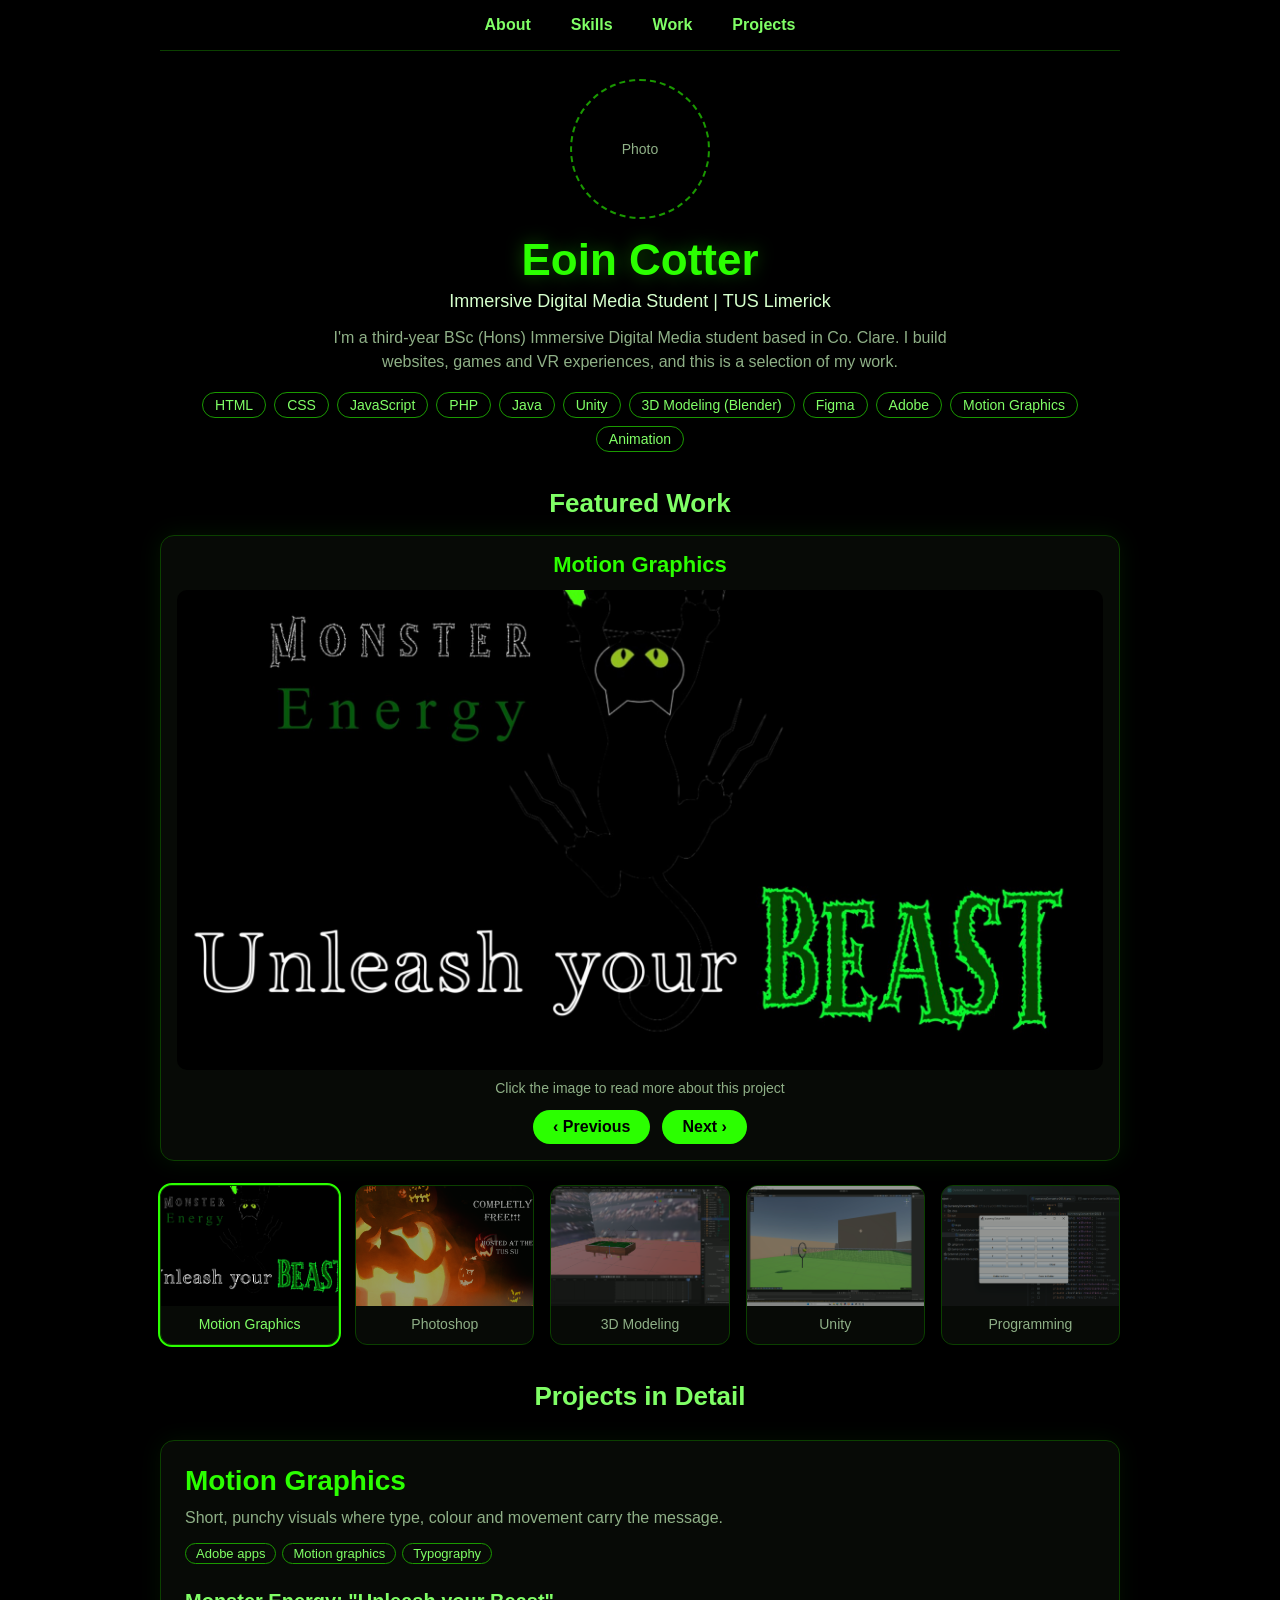
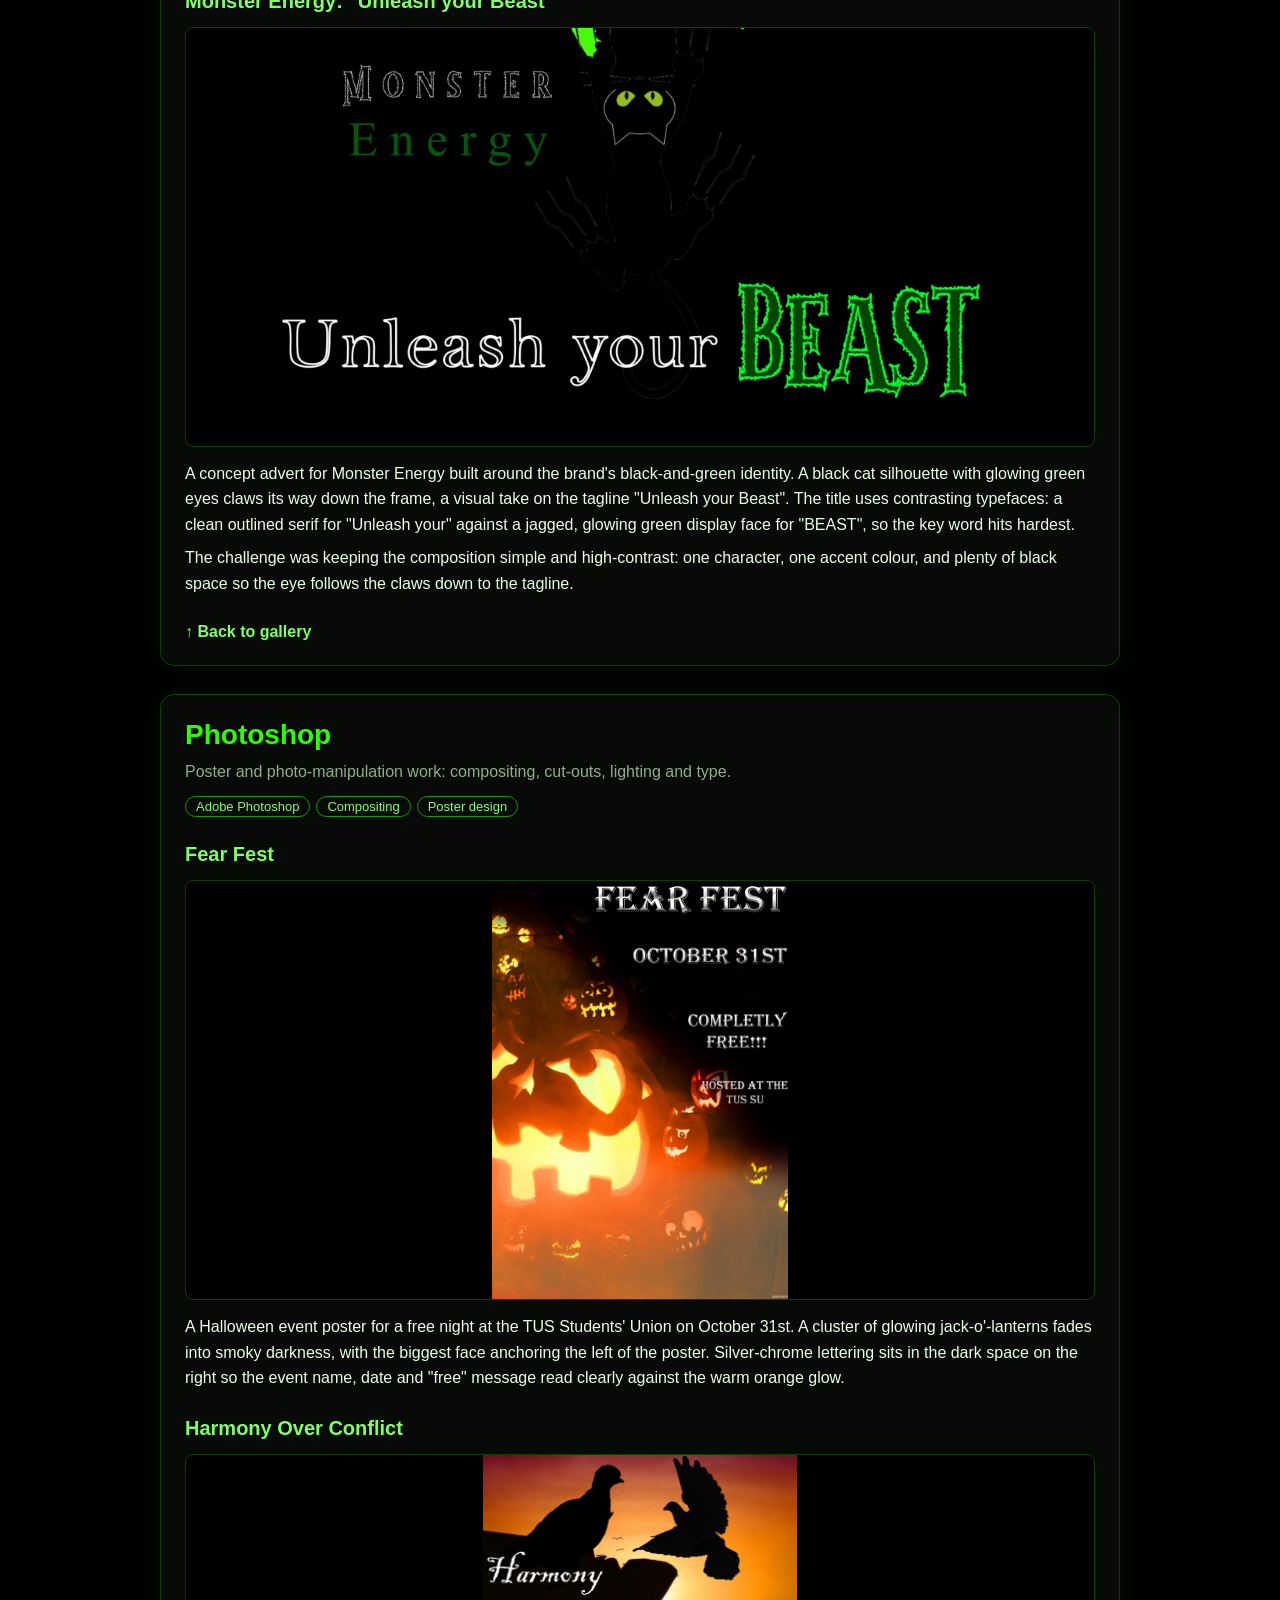
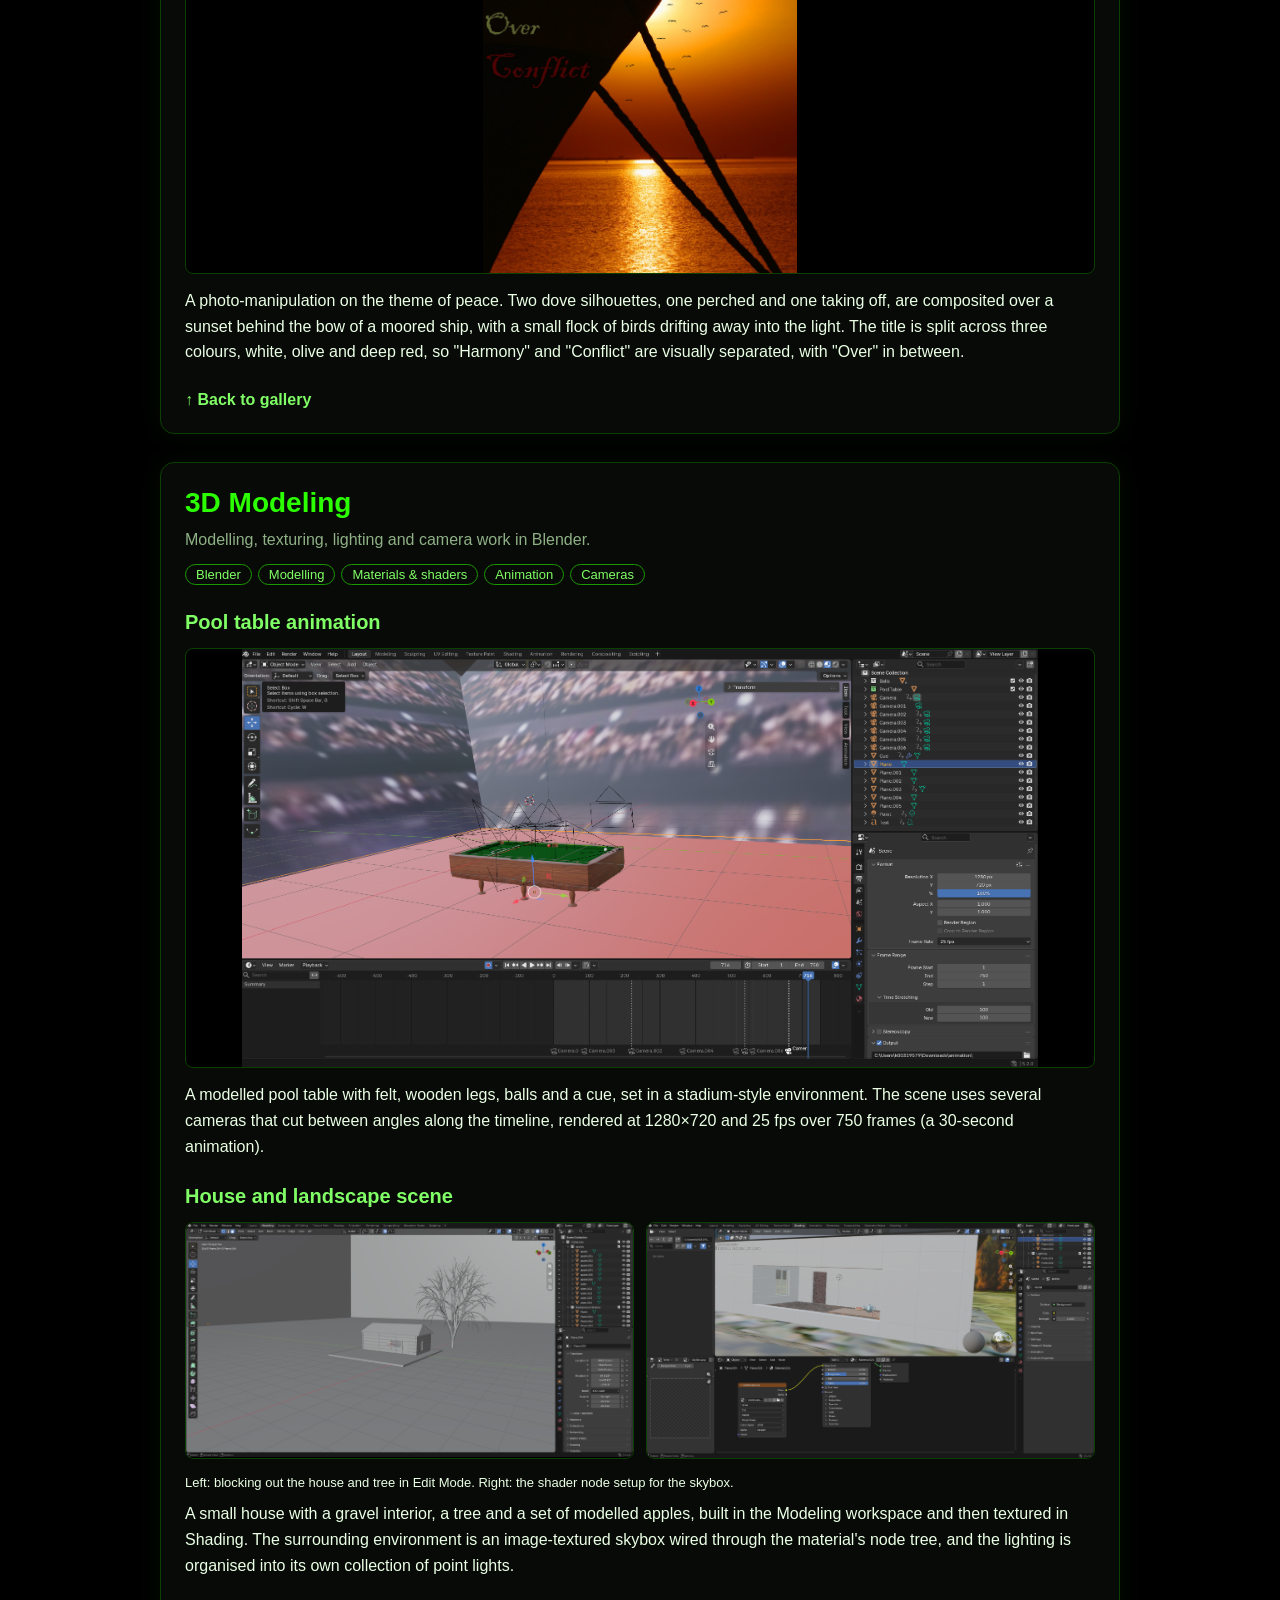
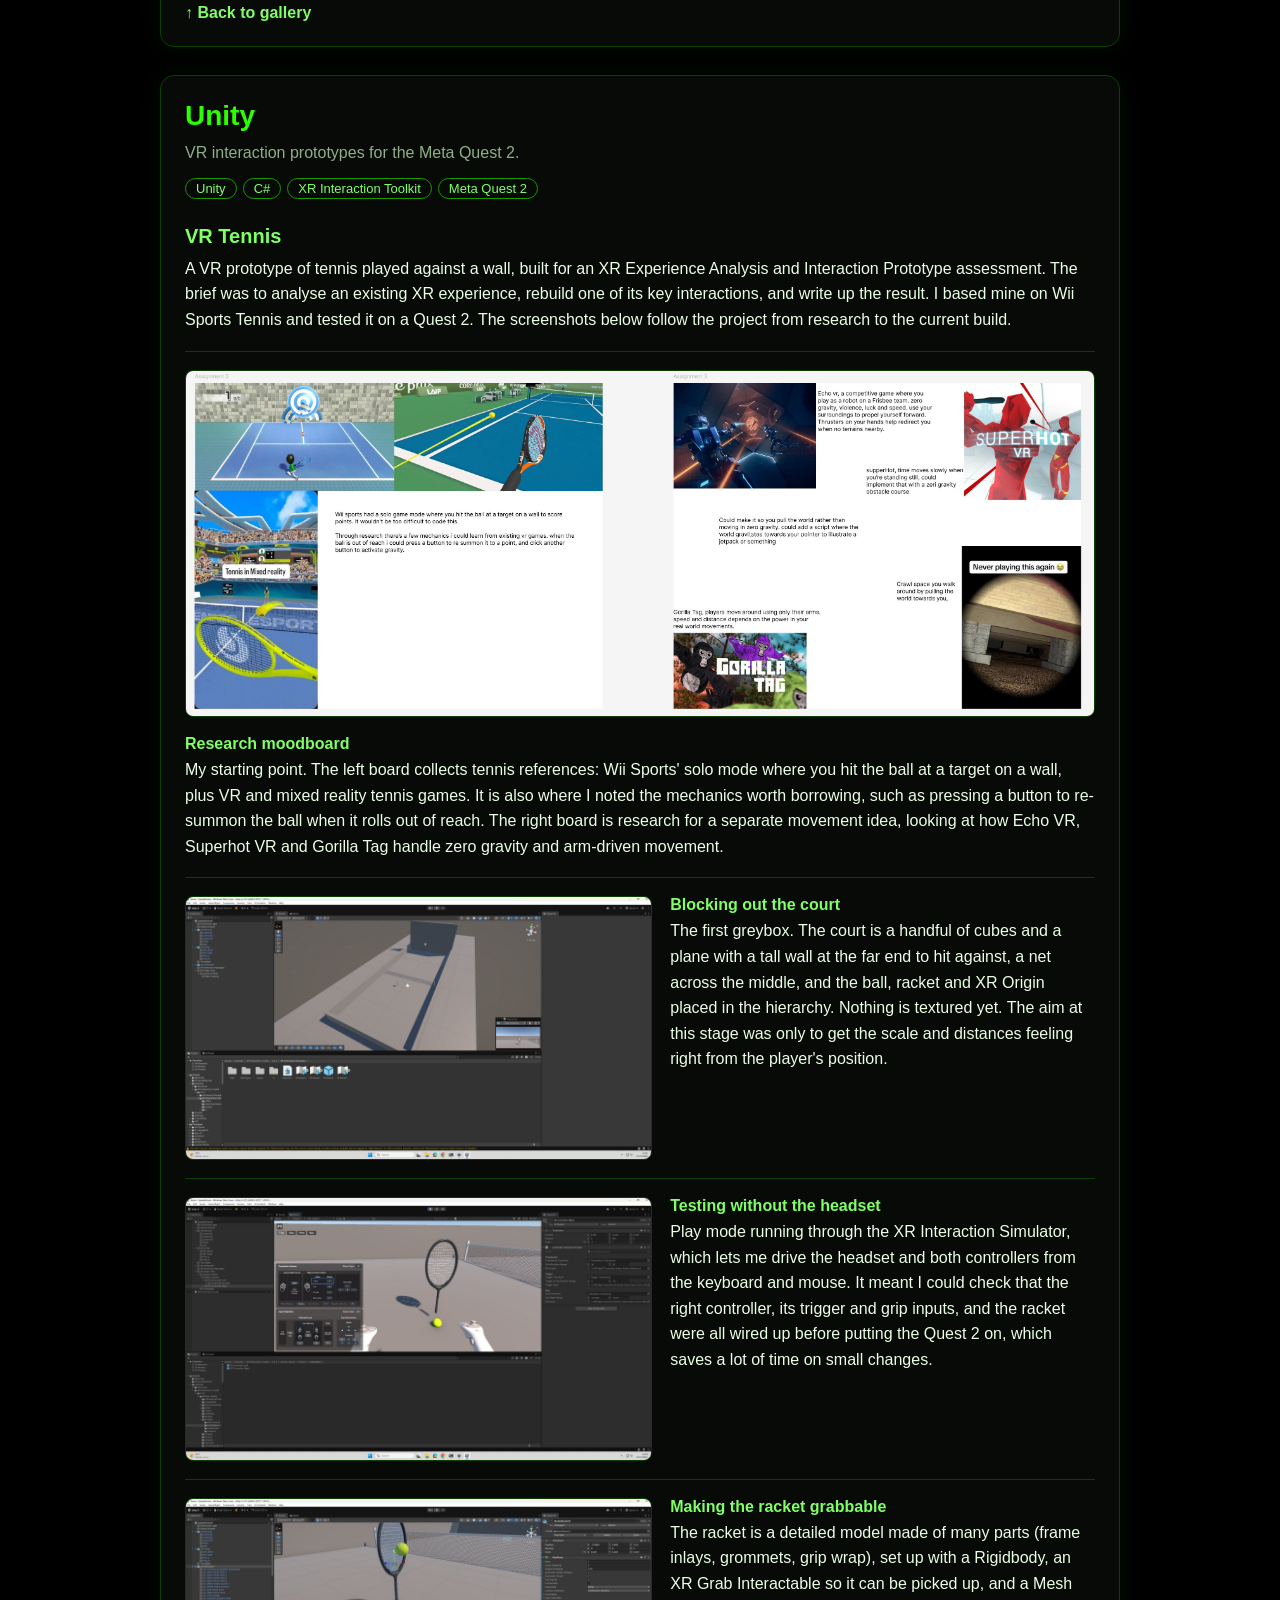
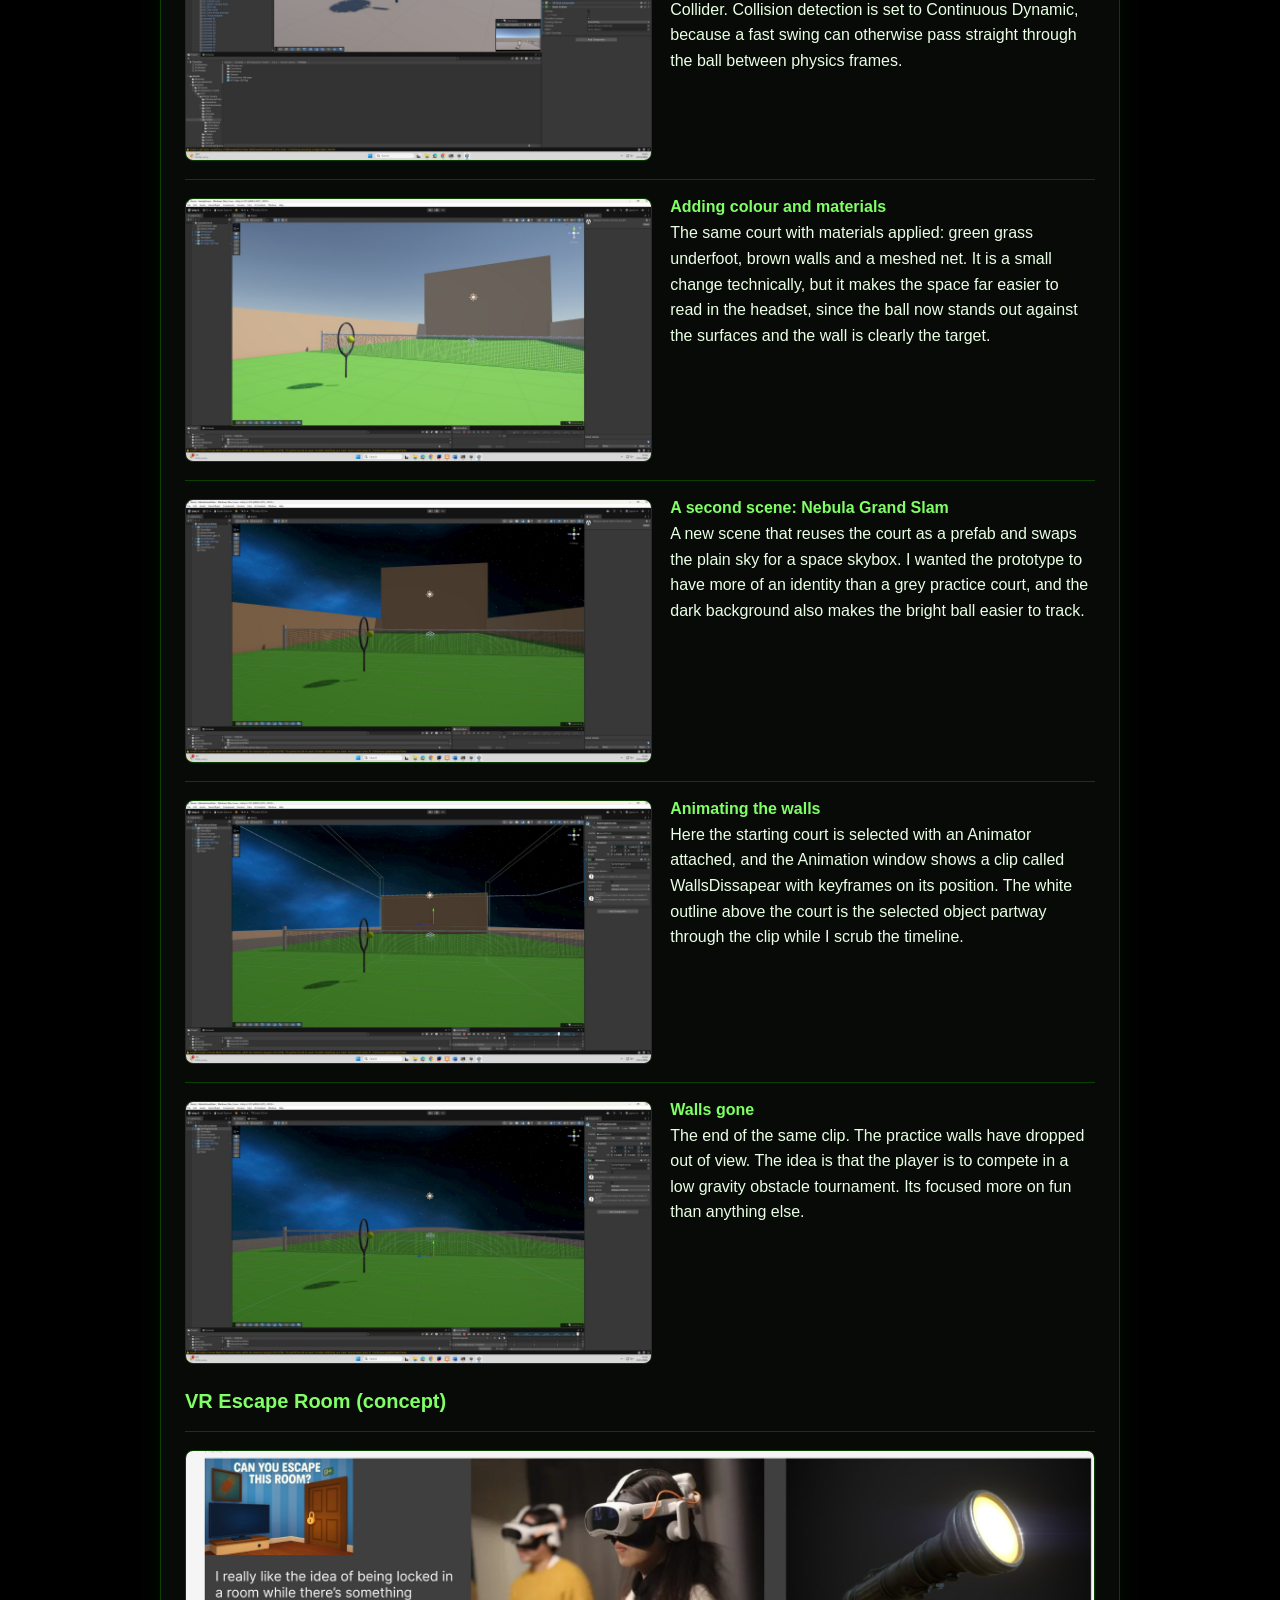
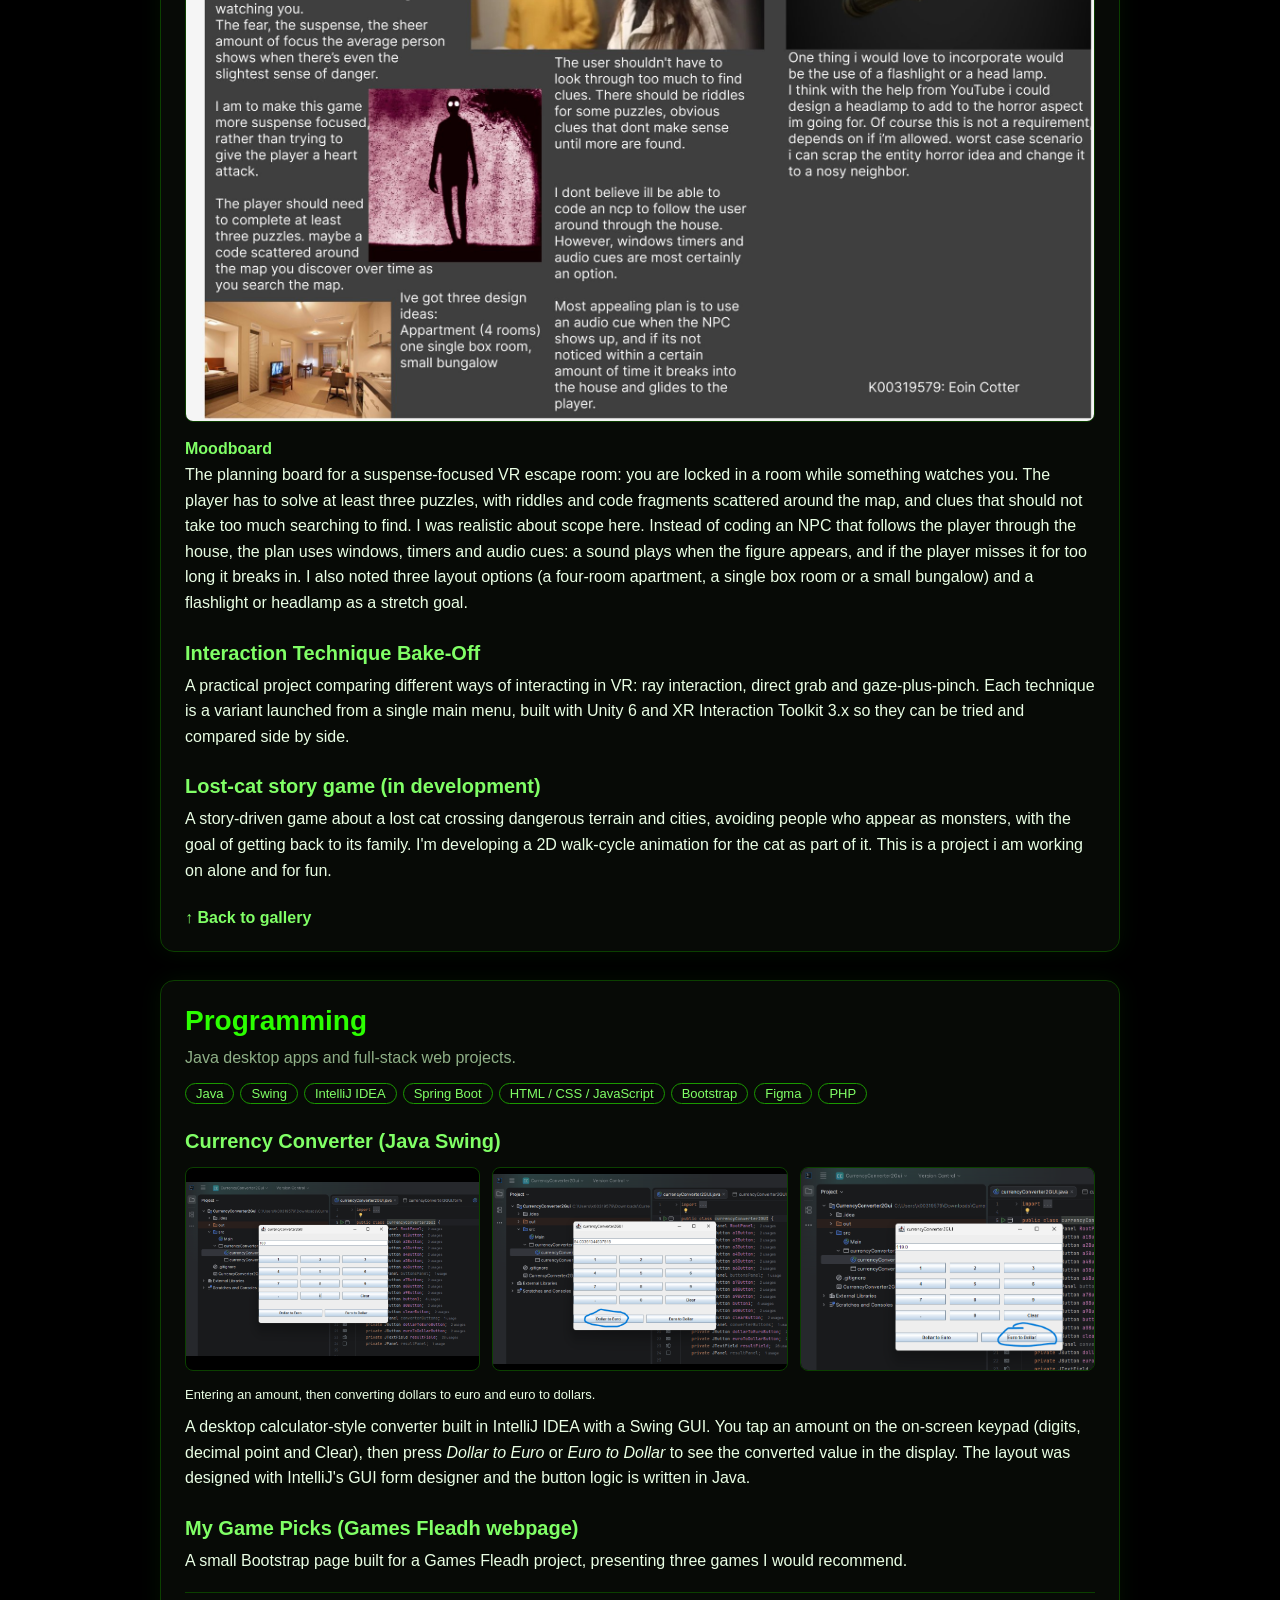
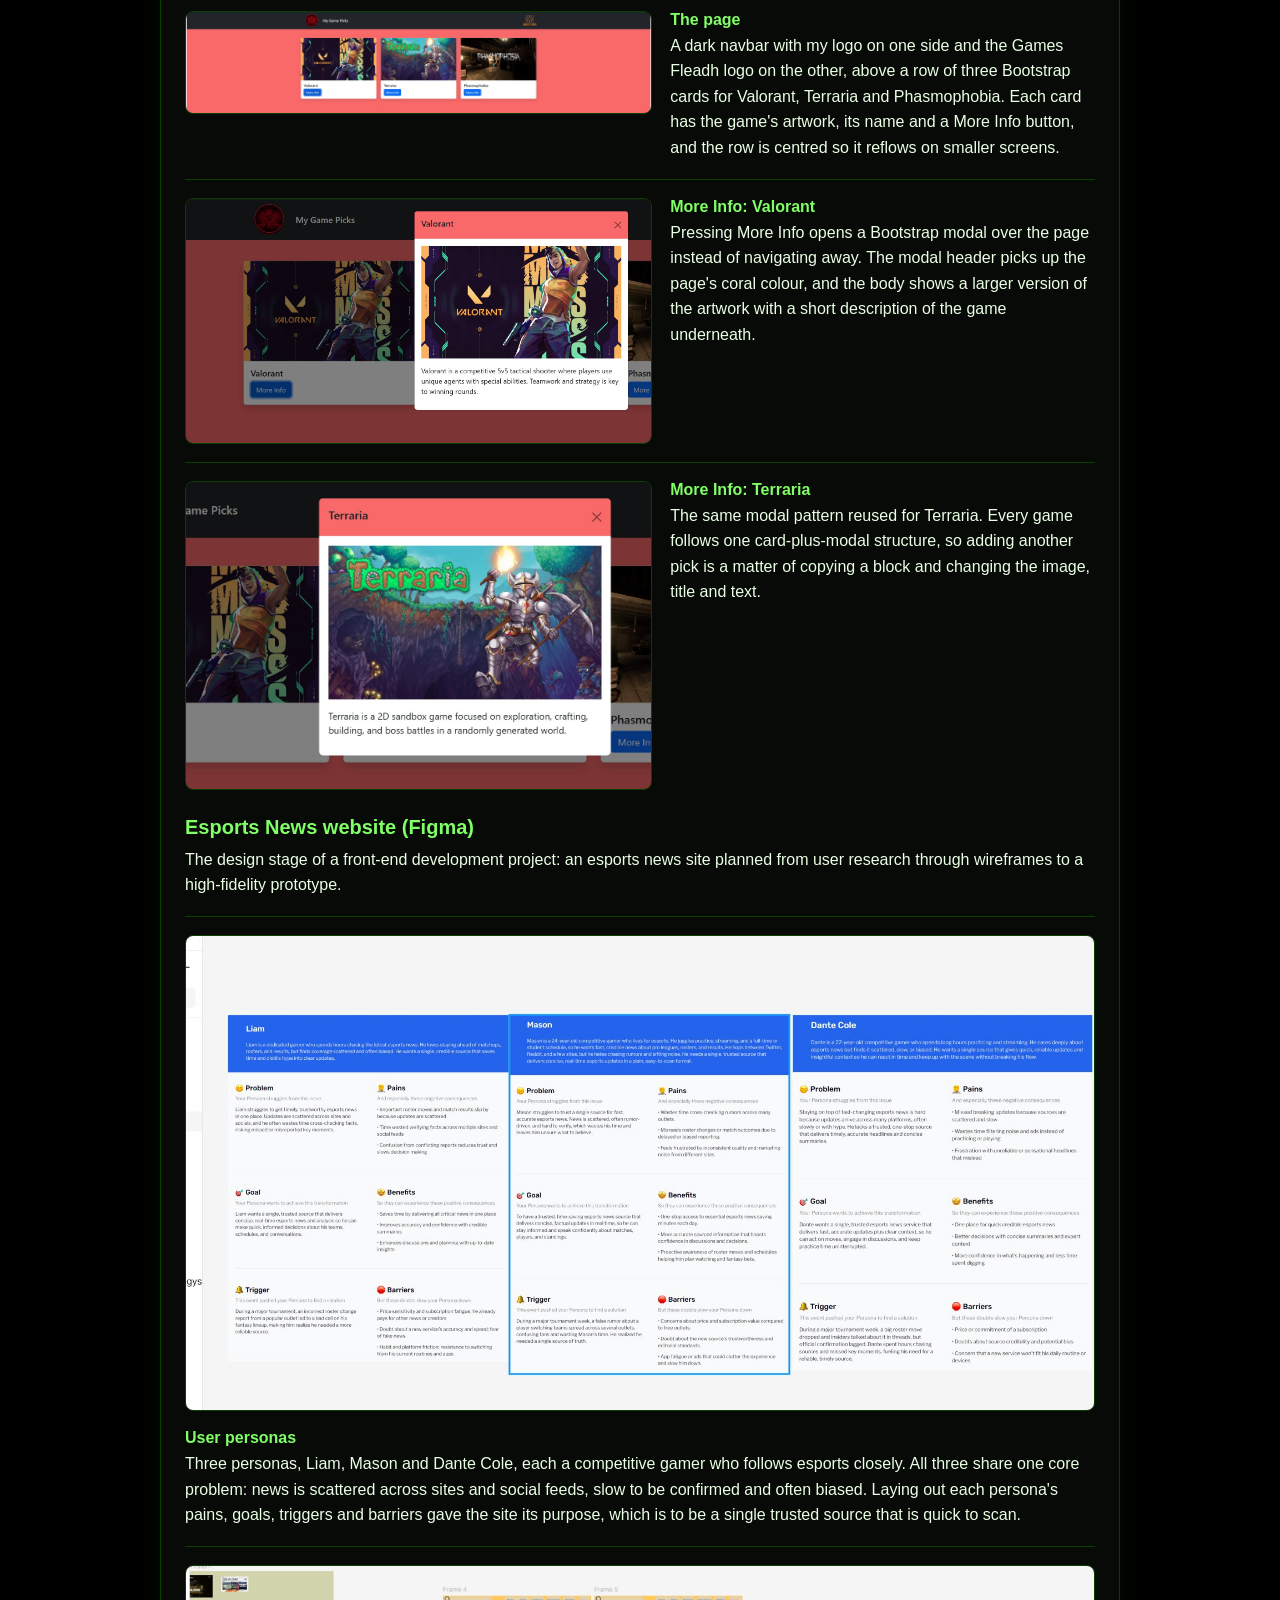
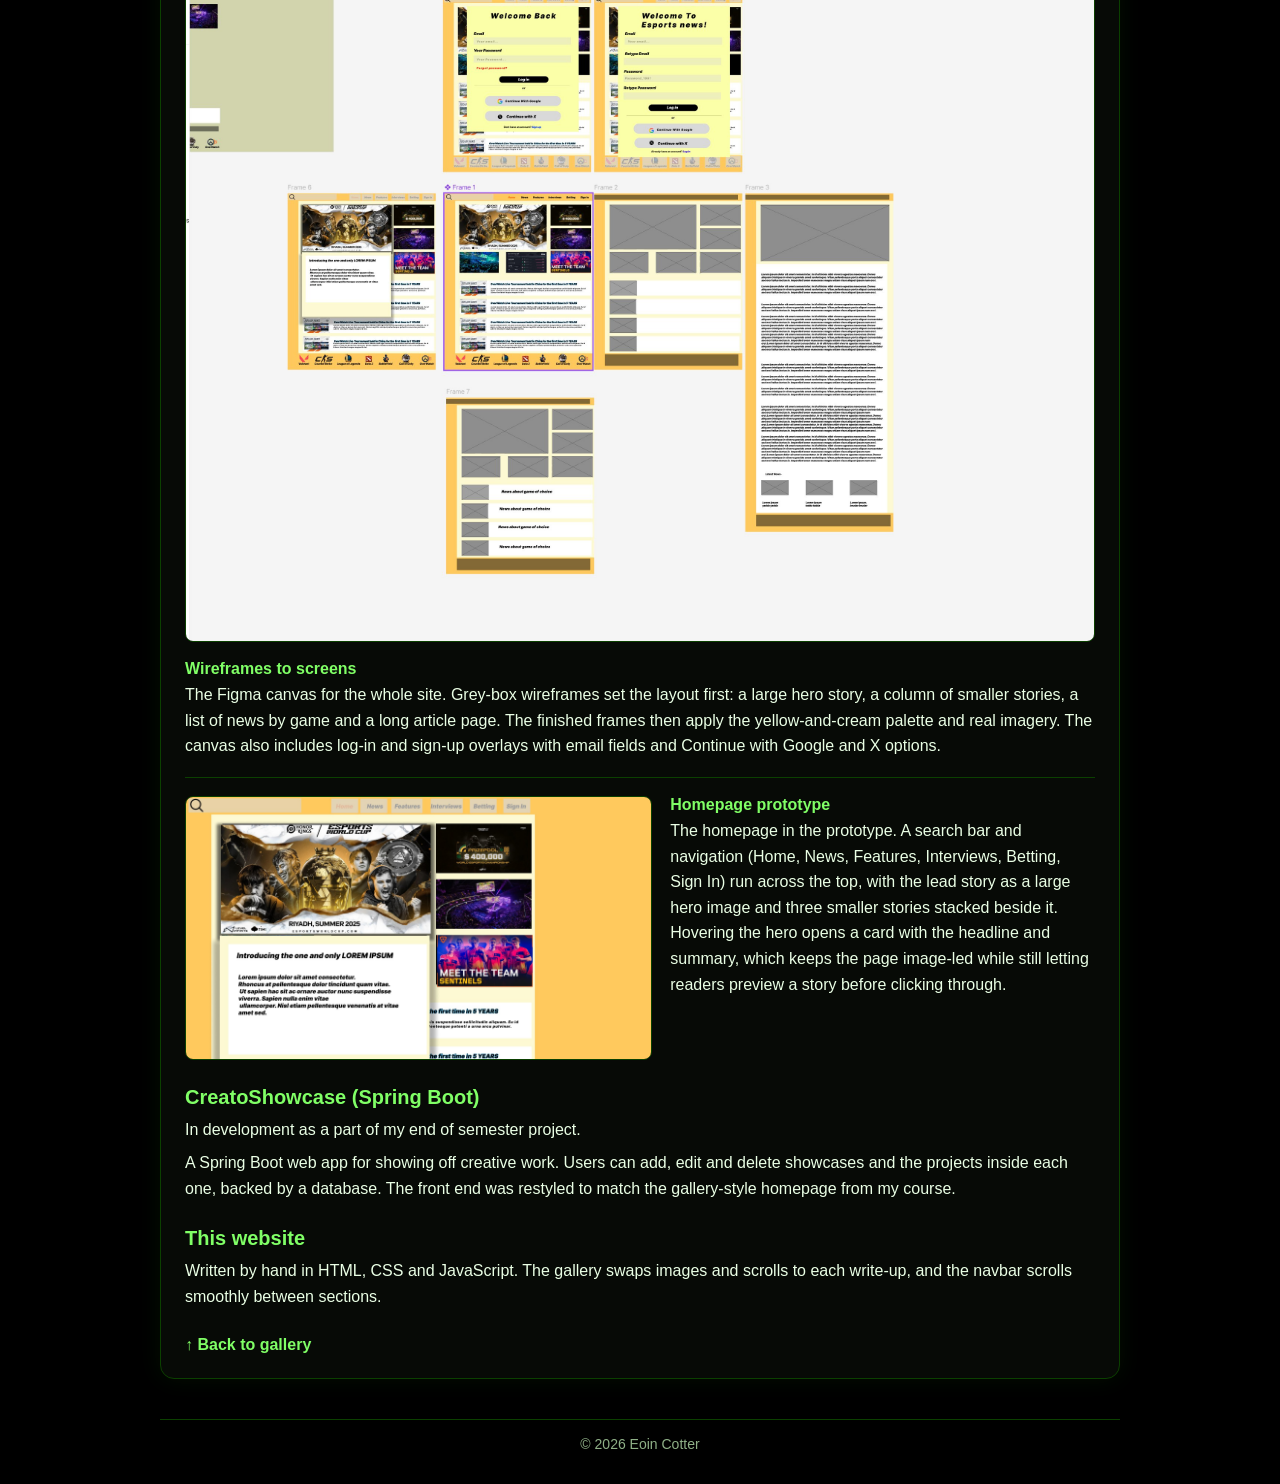
==== commit 9d9be34b: "added screenshots, text boxes, and more" ====
--- a/Portfolio/index.html
+++ b/Portfolio/index.html
@@ -331,6 +331,47 @@
             box-shadow: 0 0 14px rgba(43, 255, 0, 0.35);
         }
 
+        /* One screenshot with its own paragraph beside it */
+        .feature {
+            display: grid;
+            grid-template-columns: minmax(0, 1.1fr) minmax(0, 1fr);
+            gap: 18px;
+            align-items: start;
+            margin: 18px 0;
+            padding-top: 18px;
+            border-top: 1px solid var(--green-900);
+        }
+
+        .feature a { display: block; }
+
+        .feature img {
+            display: block;
+            width: 100%;
+            border: 1px solid var(--green-900);
+            border-radius: 8px;
+            transition: border-color 0.2s, box-shadow 0.2s;
+        }
+
+        .feature a:hover img {
+            border-color: var(--green-500);
+            box-shadow: 0 0 14px rgba(43, 255, 0, 0.35);
+        }
+
+        .feature h4 {
+            margin: 0 0 4px;
+            font-size: 16px;
+            color: var(--green-300);
+        }
+
+        .feature p { margin: 0; }
+
+        /* Wide images (moodboards, Figma boards) sit above their text */
+        .feature.wide { grid-template-columns: 1fr; }
+
+        @media (max-width: 640px) {
+            .feature { grid-template-columns: 1fr; }
+        }
+
         .caption {
             margin: -6px 0 10px;
             font-size: 13px;
@@ -483,7 +524,7 @@
 
         <div class="card" data-num="4" data-link="#unity">
             <a href="#">
-                <img class="demo" src="images/unity-placeholder.png" alt="Unity VR projects">
+                <img class="demo" src="images/UnityTennis5-web.jpg" alt="VR tennis court in Unity">
                 <div class="card-caption">Unity</div>
             </a>
         </div>
@@ -592,17 +633,97 @@
         <p class="lead">VR interaction prototypes for the Meta Quest 2.</p>
         <ul class="tools"><li>Unity</li><li>C#</li><li>XR Interaction Toolkit</li><li>Meta Quest 2</li></ul>
 
-        <div class="shots">
-            <img src="images/unity-placeholder.png" alt="Screenshots coming soon">
-        </div>
-
         <h3>VR Tennis</h3>
         <p>
             A VR prototype of tennis played against a wall, built for an XR Experience Analysis
             and Interaction Prototype assessment. The brief was to analyse an existing XR
             experience, rebuild one of its key interactions, and write up the result. I based mine
-            on Wii Sports Tennis and tested it on a Quest 2.
-        </p>
+            on Wii Sports Tennis and tested it on a Quest 2. The screenshots below follow the
+            project from research to the current build.
+        </p>
+        <div class="feature wide">
+            <a href="images/MoodboardTennis-web.jpg" target="_blank" rel="noopener"><img src="images/MoodboardTennis-web.jpg" alt="Research moodboard with Wii Sports Tennis, VR tennis games and zero-gravity VR references" loading="lazy"></a>
+            <div>
+                <h4>Research moodboard</h4>
+                <p>
+                    My starting point. The left board collects tennis references: Wii Sports' solo mode where you hit the ball at a target on a wall, plus VR and mixed reality tennis games. It is also where I noted the mechanics worth borrowing, such as pressing a button to re-summon the ball when it rolls out of reach. The right board is research for a separate movement idea, looking at how Echo VR, Superhot VR and Gorilla Tag handle zero gravity and arm-driven movement.
+                </p>
+            </div>
+        </div>
+        <div class="feature">
+            <a href="images/UnityTennis2-web.jpg" target="_blank" rel="noopener"><img src="images/UnityTennis2-web.jpg" alt="Unity scene view of an untextured grey tennis court with a net and a back wall" loading="lazy"></a>
+            <div>
+                <h4>Blocking out the court</h4>
+                <p>
+                    The first greybox. The court is a handful of cubes and a plane with a tall wall at the far end to hit against, a net across the middle, and the ball, racket and XR Origin placed in the hierarchy. Nothing is textured yet. The aim at this stage was only to get the scale and distances feeling right from the player's position.
+                </p>
+            </div>
+        </div>
+        <div class="feature">
+            <a href="images/UnityTennis3-web.jpg" target="_blank" rel="noopener"><img src="images/UnityTennis3-web.jpg" alt="Unity game view showing a racket, ball and simulated VR controllers with the XR Interaction Simulator panel open" loading="lazy"></a>
+            <div>
+                <h4>Testing without the headset</h4>
+                <p>
+                    Play mode running through the XR Interaction Simulator, which lets me drive the headset and both controllers from the keyboard and mouse. It meant I could check that the right controller, its trigger and grip inputs, and the racket were all wired up before putting the Quest 2 on, which saves a lot of time on small changes.
+                </p>
+            </div>
+        </div>
+        <div class="feature">
+            <a href="images/UnityTennis4-web.jpg" target="_blank" rel="noopener"><img src="images/UnityTennis4-web.jpg" alt="Unity inspector for the racket showing Rigidbody, XR Grab Interactable and Mesh Collider components" loading="lazy"></a>
+            <div>
+                <h4>Making the racket grabbable</h4>
+                <p>
+                    The racket is a detailed model made of many parts (frame inlays, grommets, grip wrap), set up with a Rigidbody, an XR Grab Interactable so it can be picked up, and a Mesh Collider. Collision detection is set to Continuous Dynamic, because a fast swing can otherwise pass straight through the ball between physics frames.
+                </p>
+            </div>
+        </div>
+        <div class="feature">
+            <a href="images/UnityTennis5-web.jpg" target="_blank" rel="noopener"><img src="images/UnityTennis5-web.jpg" alt="Unity scene with a green grass court, brown walls, a net and the racket and ball" loading="lazy"></a>
+            <div>
+                <h4>Adding colour and materials</h4>
+                <p>
+                    The same court with materials applied: green grass underfoot, brown walls and a meshed net. It is a small change technically, but it makes the space far easier to read in the headset, since the ball now stands out against the surfaces and the wall is clearly the target.
+                </p>
+            </div>
+        </div>
+        <div class="feature">
+            <a href="images/UnityTennis6-web.jpg" target="_blank" rel="noopener"><img src="images/UnityTennis6-web.jpg" alt="The tennis court under a starry nebula skybox" loading="lazy"></a>
+            <div>
+                <h4>A second scene: Nebula Grand Slam</h4>
+                <p>
+                    A new scene that reuses the court as a prefab and swaps the plain sky for a space skybox. I wanted the prototype to have more of an identity than a grey practice court, and the dark background also makes the bright ball easier to track.
+                </p>
+            </div>
+        </div>
+        <div class="feature">
+            <a href="images/UnityTennis7-web.jpg" target="_blank" rel="noopener"><img src="images/UnityTennis7-web.jpg" alt="Unity scene with the court walls selected and an animation timeline open" loading="lazy"></a>
+            <div>
+                <h4>Animating the walls</h4>
+                <p>
+                    Here the starting court is selected with an Animator attached, and the Animation window shows a clip called WallsDissapear with keyframes on its position. The white outline above the court is the selected object partway through the clip while I scrub the timeline.
+                </p>
+            </div>
+        </div>
+        <div class="feature">
+            <a href="images/UnityTennis8-web.jpg" target="_blank" rel="noopener"><img src="images/UnityTennis8-web.jpg" alt="The court with its walls lowered away, leaving the net and grass floating in space" loading="lazy"></a>
+            <div>
+                <h4>Walls gone</h4>
+                <p>
+                    The end of the same clip. The practice walls have dropped out of view. The idea is that the player is to compete in a low gravity obstacle  tournament. Its focused more on fun than anything else.
+                </p>
+            </div>
+        </div>
+
+        <h3>VR Escape Room (concept)</h3>
+        <div class="feature wide">
+            <a href="images/MoodboardEscapeRoom-web.jpg" target="_blank" rel="noopener"><img src="images/MoodboardEscapeRoom-web.jpg" alt="Moodboard for a VR escape room with a locked room, a shadowy figure, a flashlight and an apartment interior" loading="lazy"></a>
+            <div>
+                <h4>Moodboard</h4>
+                <p>
+                    The planning board for a suspense-focused VR escape room: you are locked in a room while something watches you. The player has to solve at least three puzzles, with riddles and code fragments scattered around the map, and clues that should not take too much searching to find. I was realistic about scope here. Instead of coding an NPC that follows the player through the house, the plan uses windows, timers and audio cues: a sound plays when the figure appears, and if the player misses it for too long it breaks in. I also noted three layout options (a four-room apartment, a single box room or a small bungalow) and a flashlight or headlamp as a stretch goal.
+                </p>
+            </div>
+        </div>
 
         <h3>Interaction Technique Bake-Off</h3>
         <p>
@@ -626,7 +747,7 @@
     <section class="project" id="programming">
         <h2>Programming</h2>
         <p class="lead">Java desktop apps and full-stack web projects.</p>
-        <ul class="tools"><li>Java</li><li>Swing</li><li>IntelliJ IDEA</li><li>Spring Boot</li><li>HTML / CSS / JavaScript</li><li>PHP</li></ul>
+        <ul class="tools"><li>Java</li><li>Swing</li><li>IntelliJ IDEA</li><li>Spring Boot</li><li>HTML / CSS / JavaScript</li><li>Bootstrap</li><li>Figma</li><li>PHP</li></ul>
 
         <h3>Currency Converter (Java Swing)</h3>
         <div class="shots">
@@ -642,6 +763,72 @@
             display. The layout was designed with IntelliJ's GUI form designer and the button
             logic is written in Java.
         </p>
+
+        <h3>My Game Picks (Games Fleadh webpage)</h3>
+        <p>
+            A small Bootstrap page built for a Games Fleadh project, presenting three games I
+            would recommend.
+        </p>
+        <div class="feature">
+            <a href="images/GamesFleadh1-web.jpg" target="_blank" rel="noopener"><img src="images/GamesFleadh1-web.jpg" alt="My Game Picks webpage with three cards for Valorant, Terraria and Phasmophobia" loading="lazy"></a>
+            <div>
+                <h4>The page</h4>
+                <p>
+                    A dark navbar with my logo on one side and the Games Fleadh logo on the other, above a row of three Bootstrap cards for Valorant, Terraria and Phasmophobia. Each card has the game's artwork, its name and a More Info button, and the row is centred so it reflows on smaller screens.
+                </p>
+            </div>
+        </div>
+        <div class="feature">
+            <a href="images/GamesFleadh3-web.jpg" target="_blank" rel="noopener"><img src="images/GamesFleadh3-web.jpg" alt="A modal window describing Valorant open over the game cards" loading="lazy"></a>
+            <div>
+                <h4>More Info: Valorant</h4>
+                <p>
+                    Pressing More Info opens a Bootstrap modal over the page instead of navigating away. The modal header picks up the page's coral colour, and the body shows a larger version of the artwork with a short description of the game underneath.
+                </p>
+            </div>
+        </div>
+        <div class="feature">
+            <a href="images/GamesFleadh2-web.jpg" target="_blank" rel="noopener"><img src="images/GamesFleadh2-web.jpg" alt="A modal window describing Terraria open over the game cards" loading="lazy"></a>
+            <div>
+                <h4>More Info: Terraria</h4>
+                <p>
+                    The same modal pattern reused for Terraria. Every game follows one card-plus-modal structure, so adding another pick is a matter of copying a block and changing the image, title and text.
+                </p>
+            </div>
+        </div>
+
+        <h3>Esports News website (Figma)</h3>
+        <p>
+            The design stage of a front-end development project: an esports news site planned
+            from user research through wireframes to a high-fidelity prototype.
+        </p>
+        <div class="feature wide">
+            <a href="images/EsportsPersonas-web.jpg" target="_blank" rel="noopener"><img src="images/EsportsPersonas-web.jpg" alt="Three user personas, Liam, Mason and Dante Cole, each with problem, pains, goal, benefits, trigger and barriers" loading="lazy"></a>
+            <div>
+                <h4>User personas</h4>
+                <p>
+                    Three personas, Liam, Mason and Dante Cole, each a competitive gamer who follows esports closely. All three share one core problem: news is scattered across sites and social feeds, slow to be confirmed and often biased. Laying out each persona's pains, goals, triggers and barriers gave the site its purpose, which is to be a single trusted source that is quick to scan.
+                </p>
+            </div>
+        </div>
+        <div class="feature wide">
+            <a href="images/EsportsNews2-web.jpg" target="_blank" rel="noopener"><img src="images/EsportsNews2-web.jpg" alt="Figma canvas with wireframes, a finished homepage and login and sign-up screens" loading="lazy"></a>
+            <div>
+                <h4>Wireframes to screens</h4>
+                <p>
+                    The Figma canvas for the whole site. Grey-box wireframes set the layout first: a large hero story, a column of smaller stories, a list of news by game and a long article page. The finished frames then apply the yellow-and-cream palette and real imagery. The canvas also includes log-in and sign-up overlays with email fields and Continue with Google and X options.
+                </p>
+            </div>
+        </div>
+        <div class="feature">
+            <a href="images/EsportsNews1-web.jpg" target="_blank" rel="noopener"><img src="images/EsportsNews1-web.jpg" alt="High-fidelity esports news homepage with a hero image, side stories and a navigation bar" loading="lazy"></a>
+            <div>
+                <h4>Homepage prototype</h4>
+                <p>
+                    The homepage in the prototype. A search bar and navigation (Home, News, Features, Interviews, Betting, Sign In) run across the top, with the lead story as a large hero image and three smaller stories stacked beside it. Hovering the hero opens a card with the headline and summary, which keeps the page image-led while still letting readers preview a story before clicking through.
+                </p>
+            </div>
+        </div>
 
         <h3>CreatoShowcase (Spring Boot)</h3>
         <P>In development as a part of my end of semester project.</P>
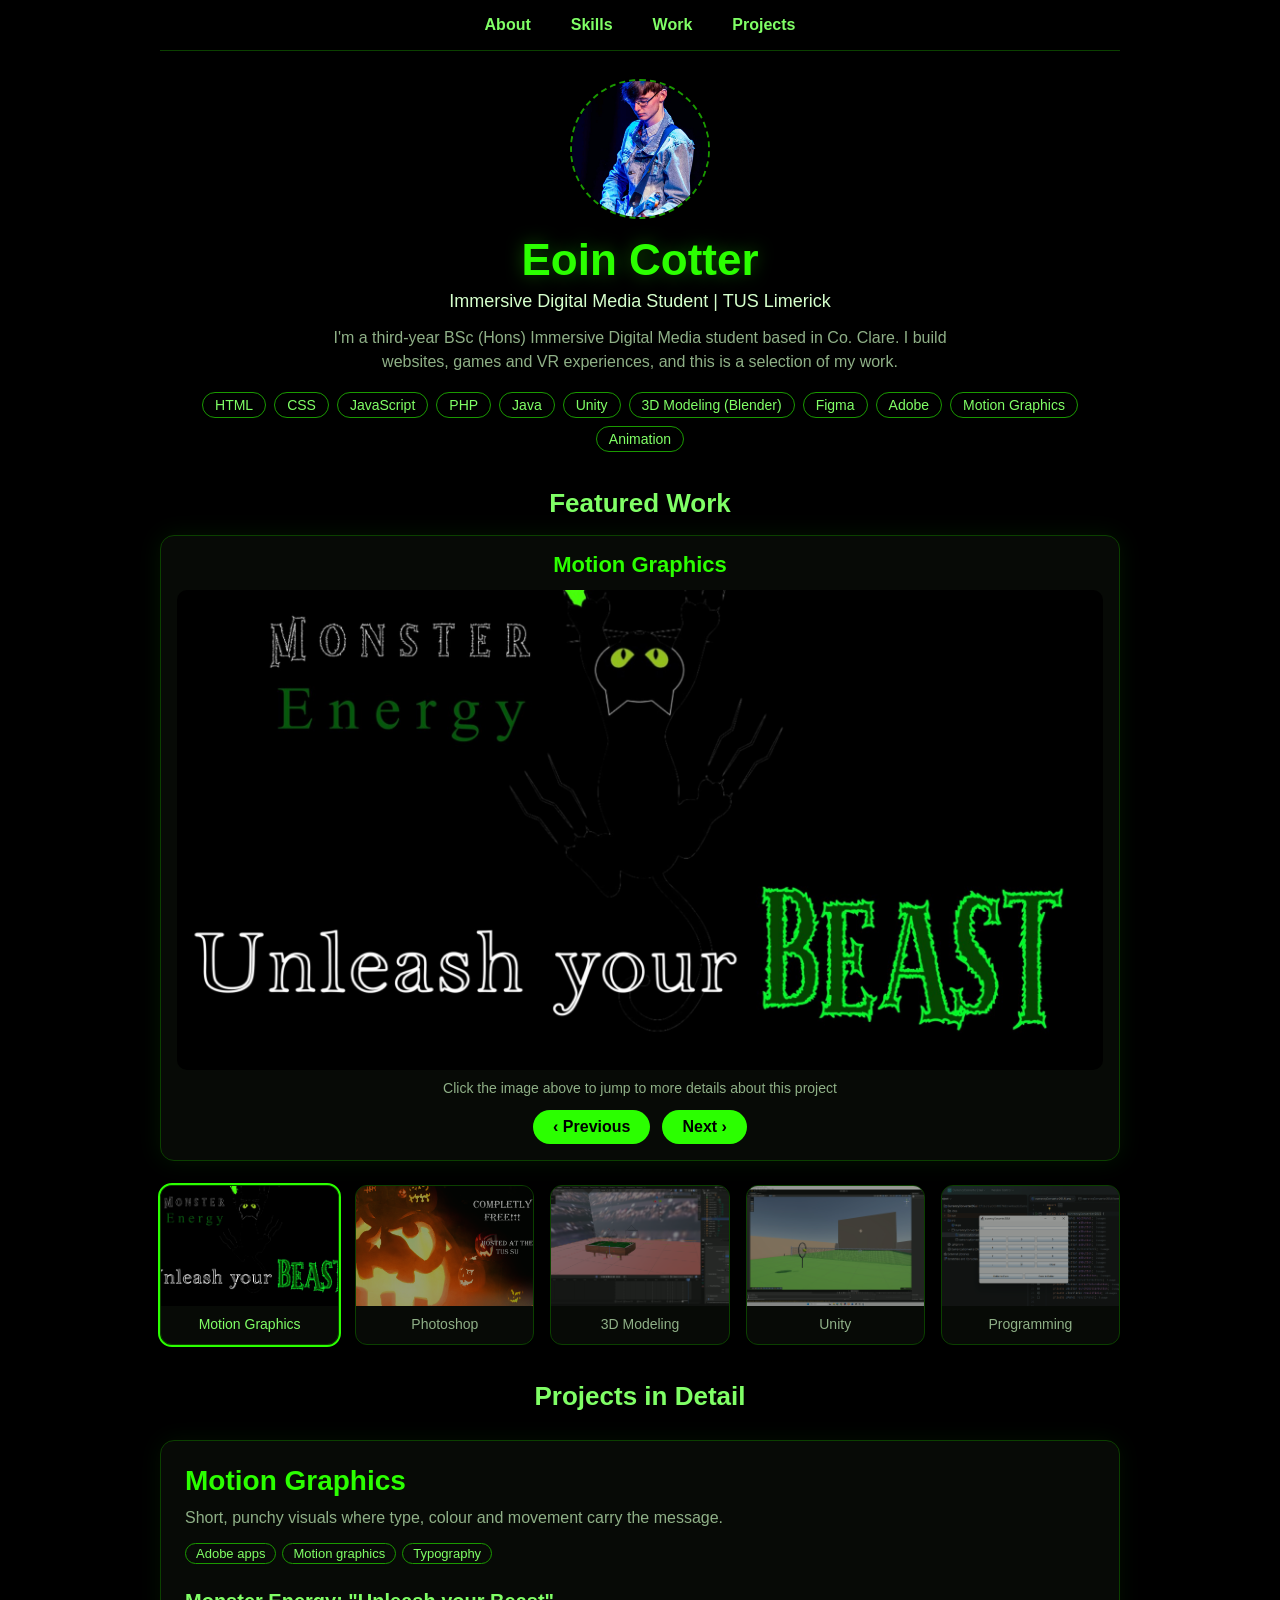
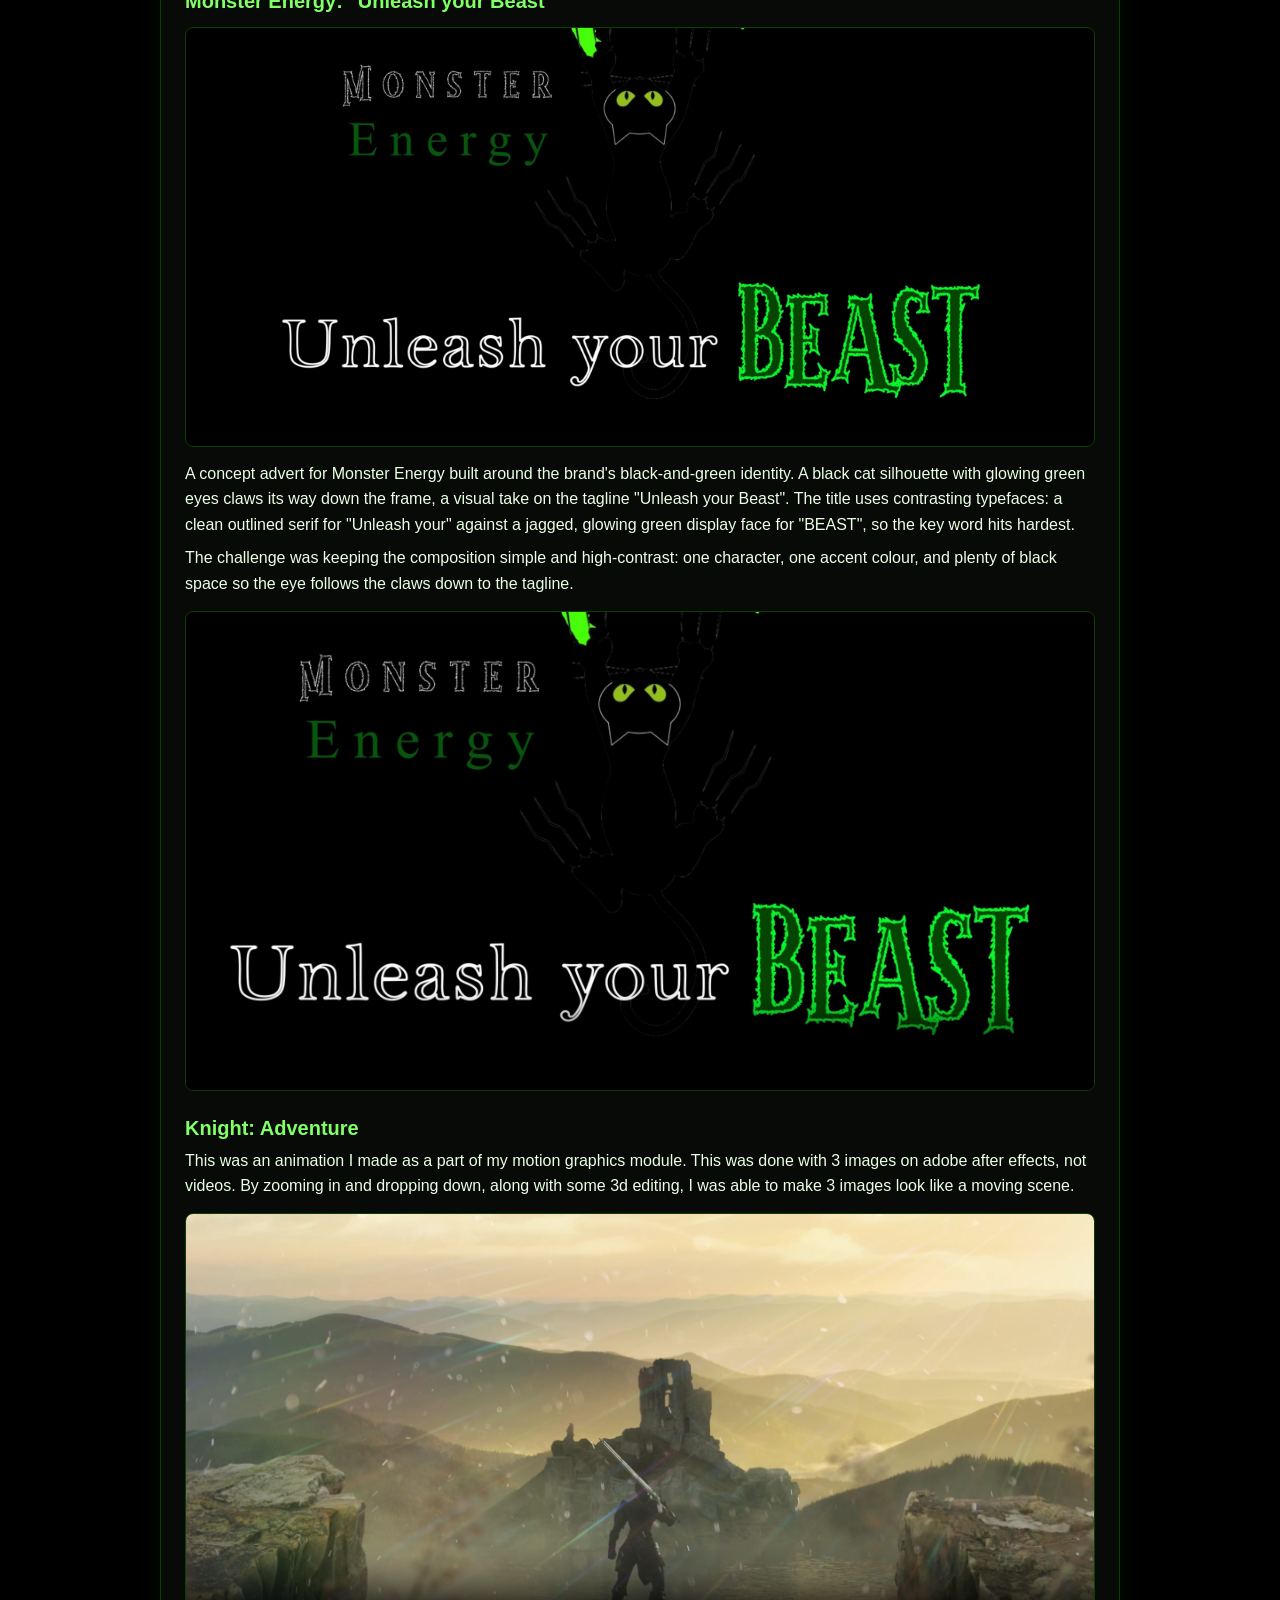
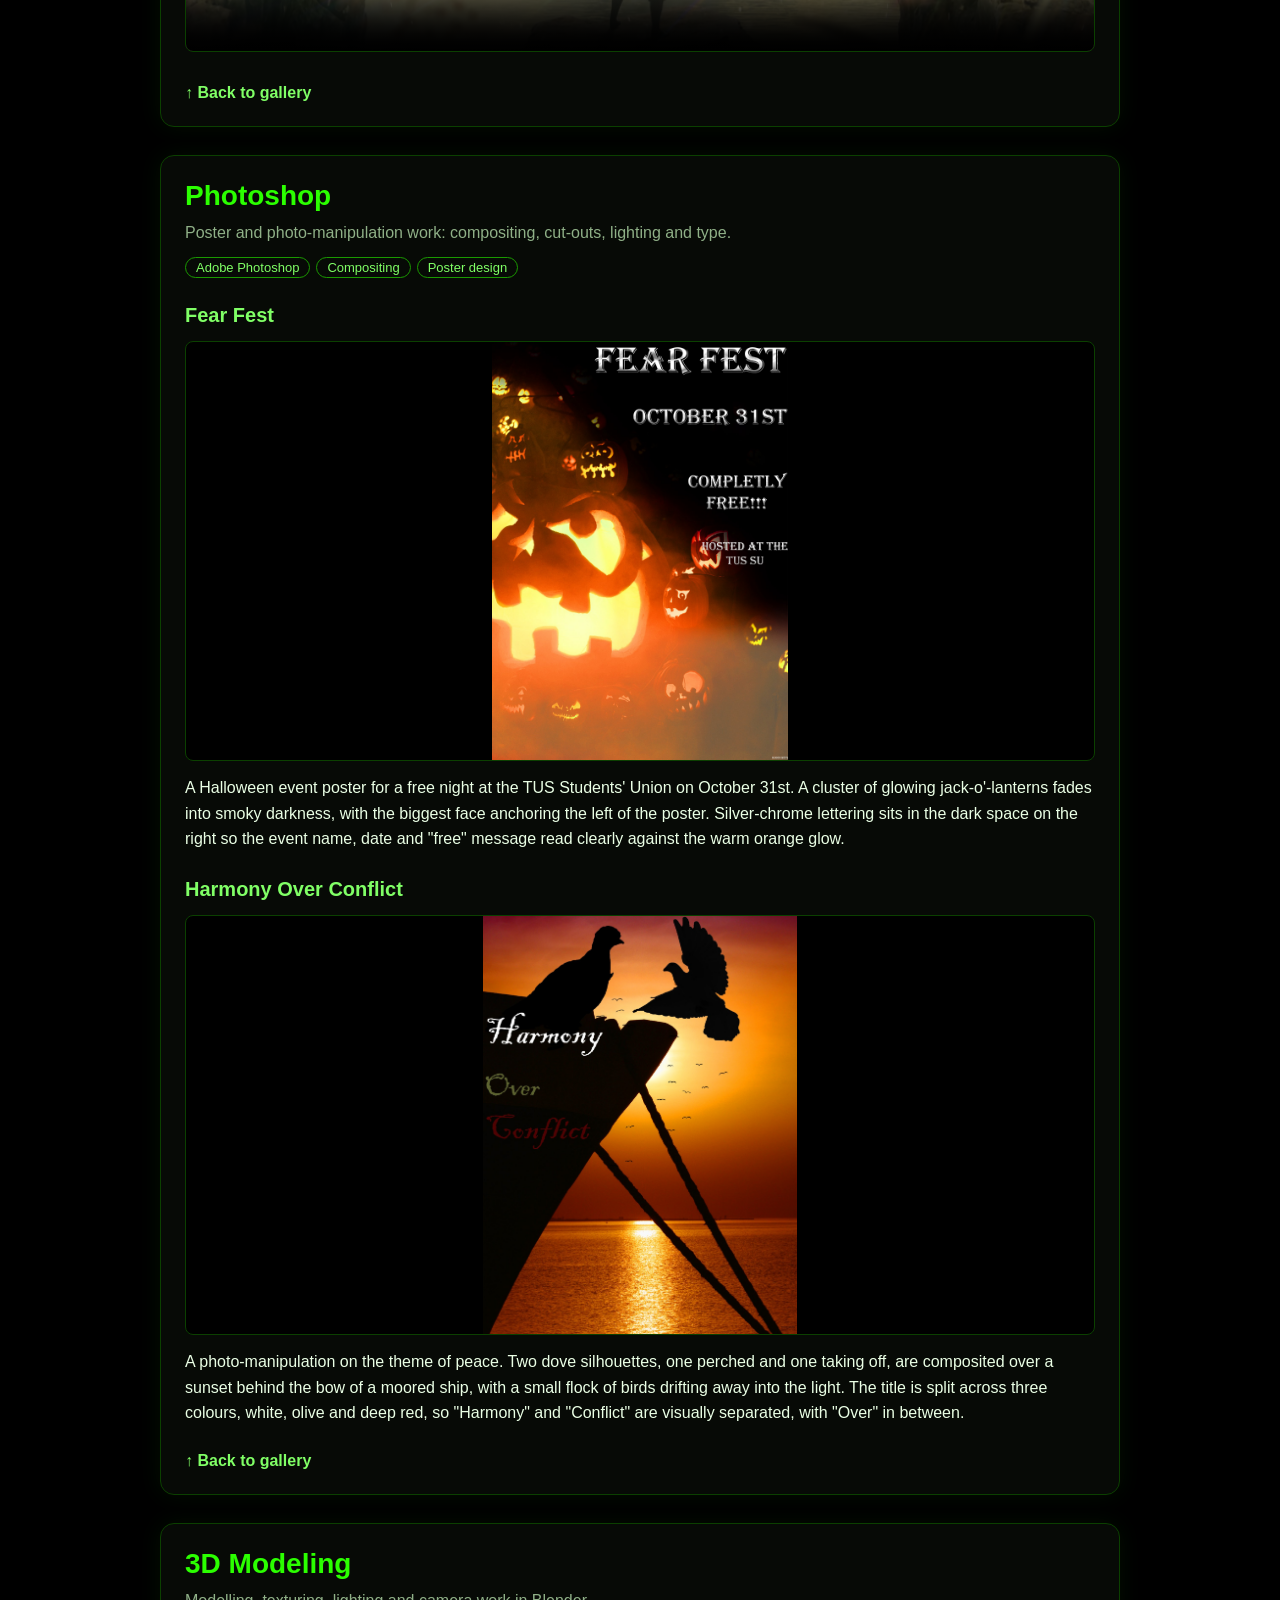
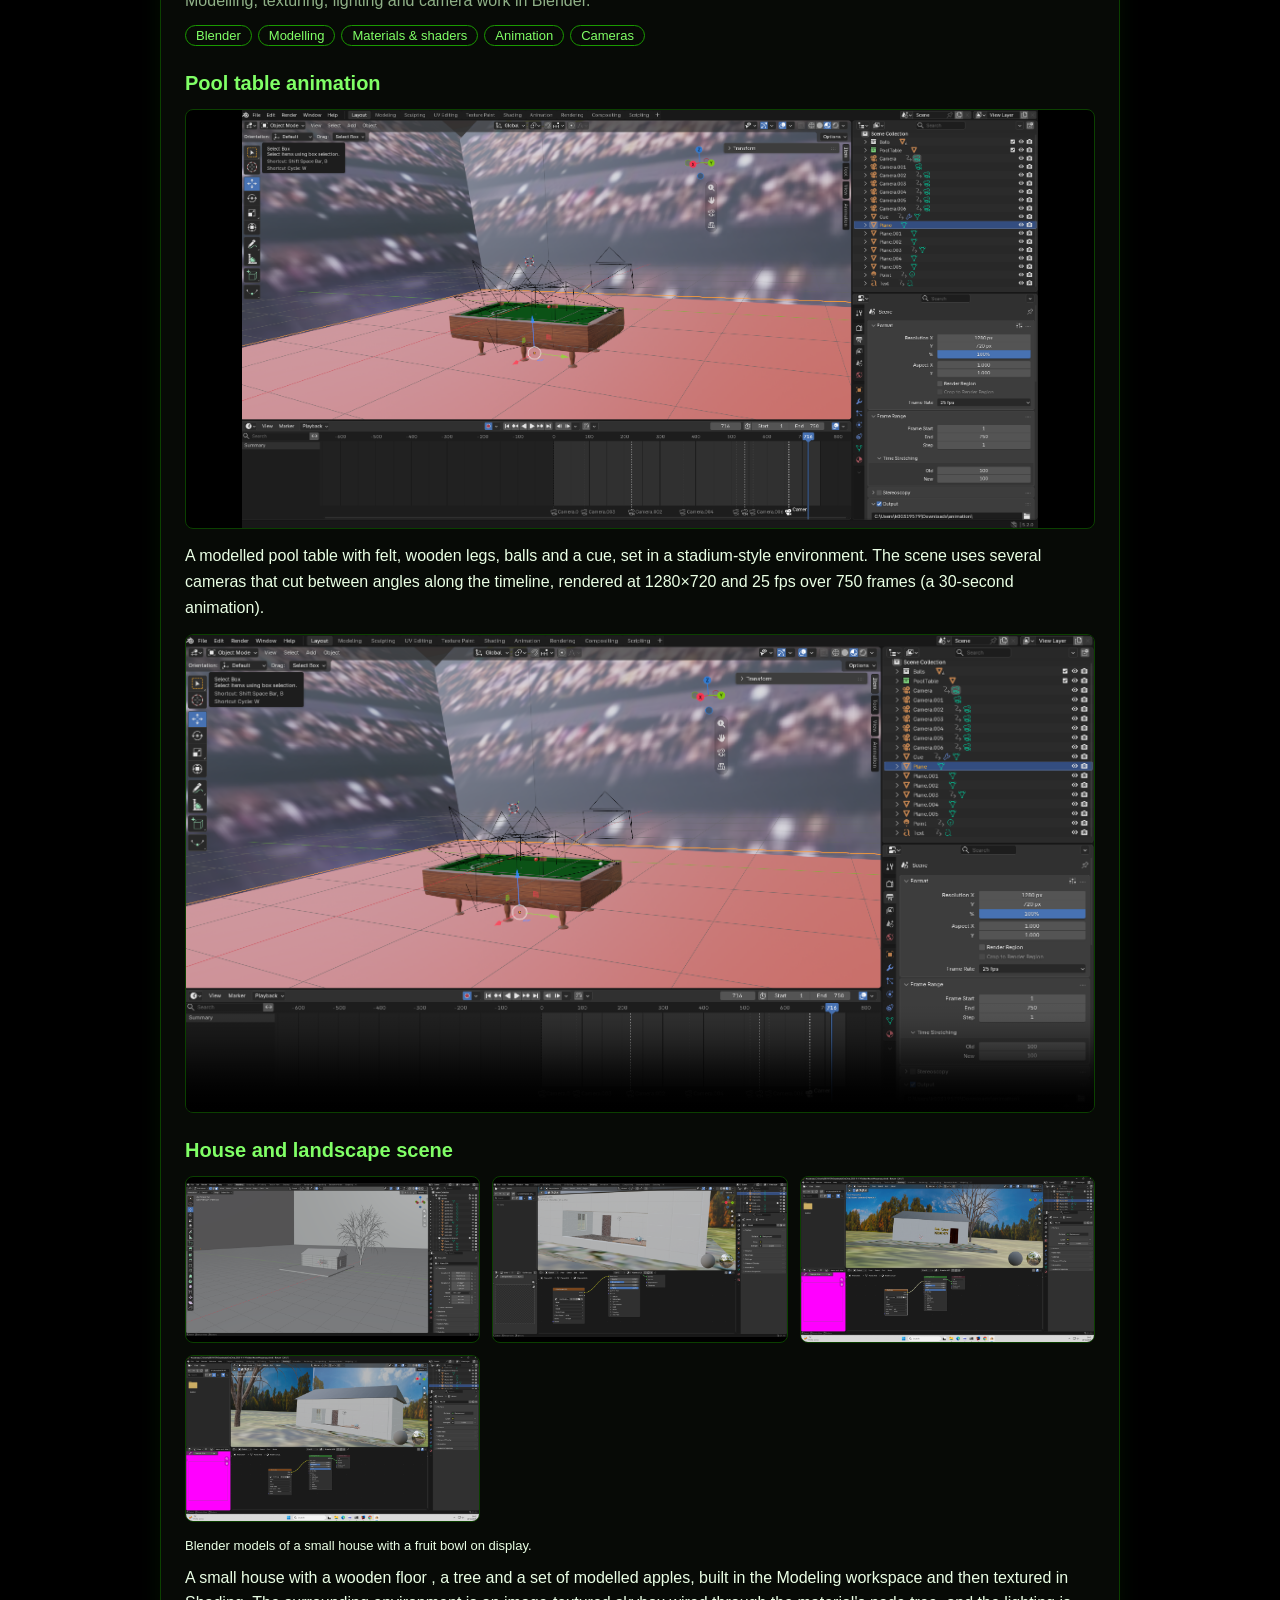
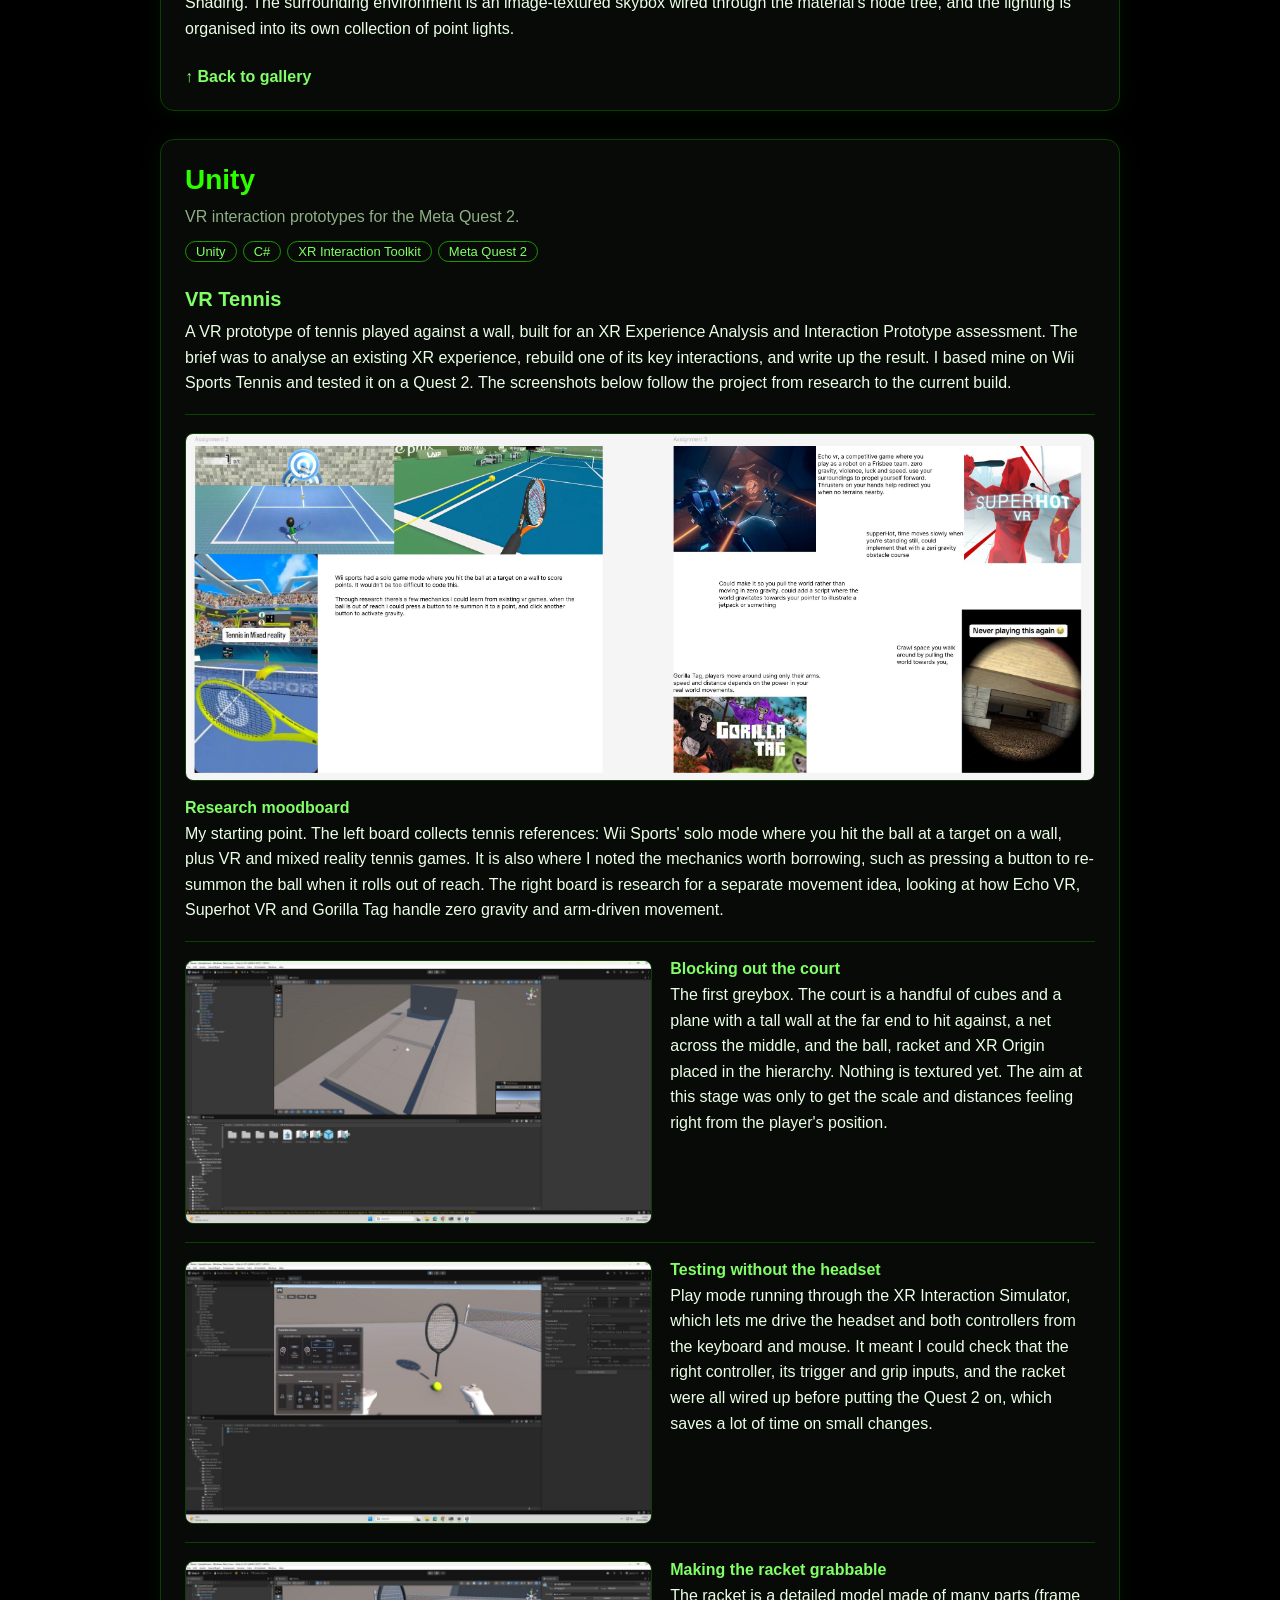
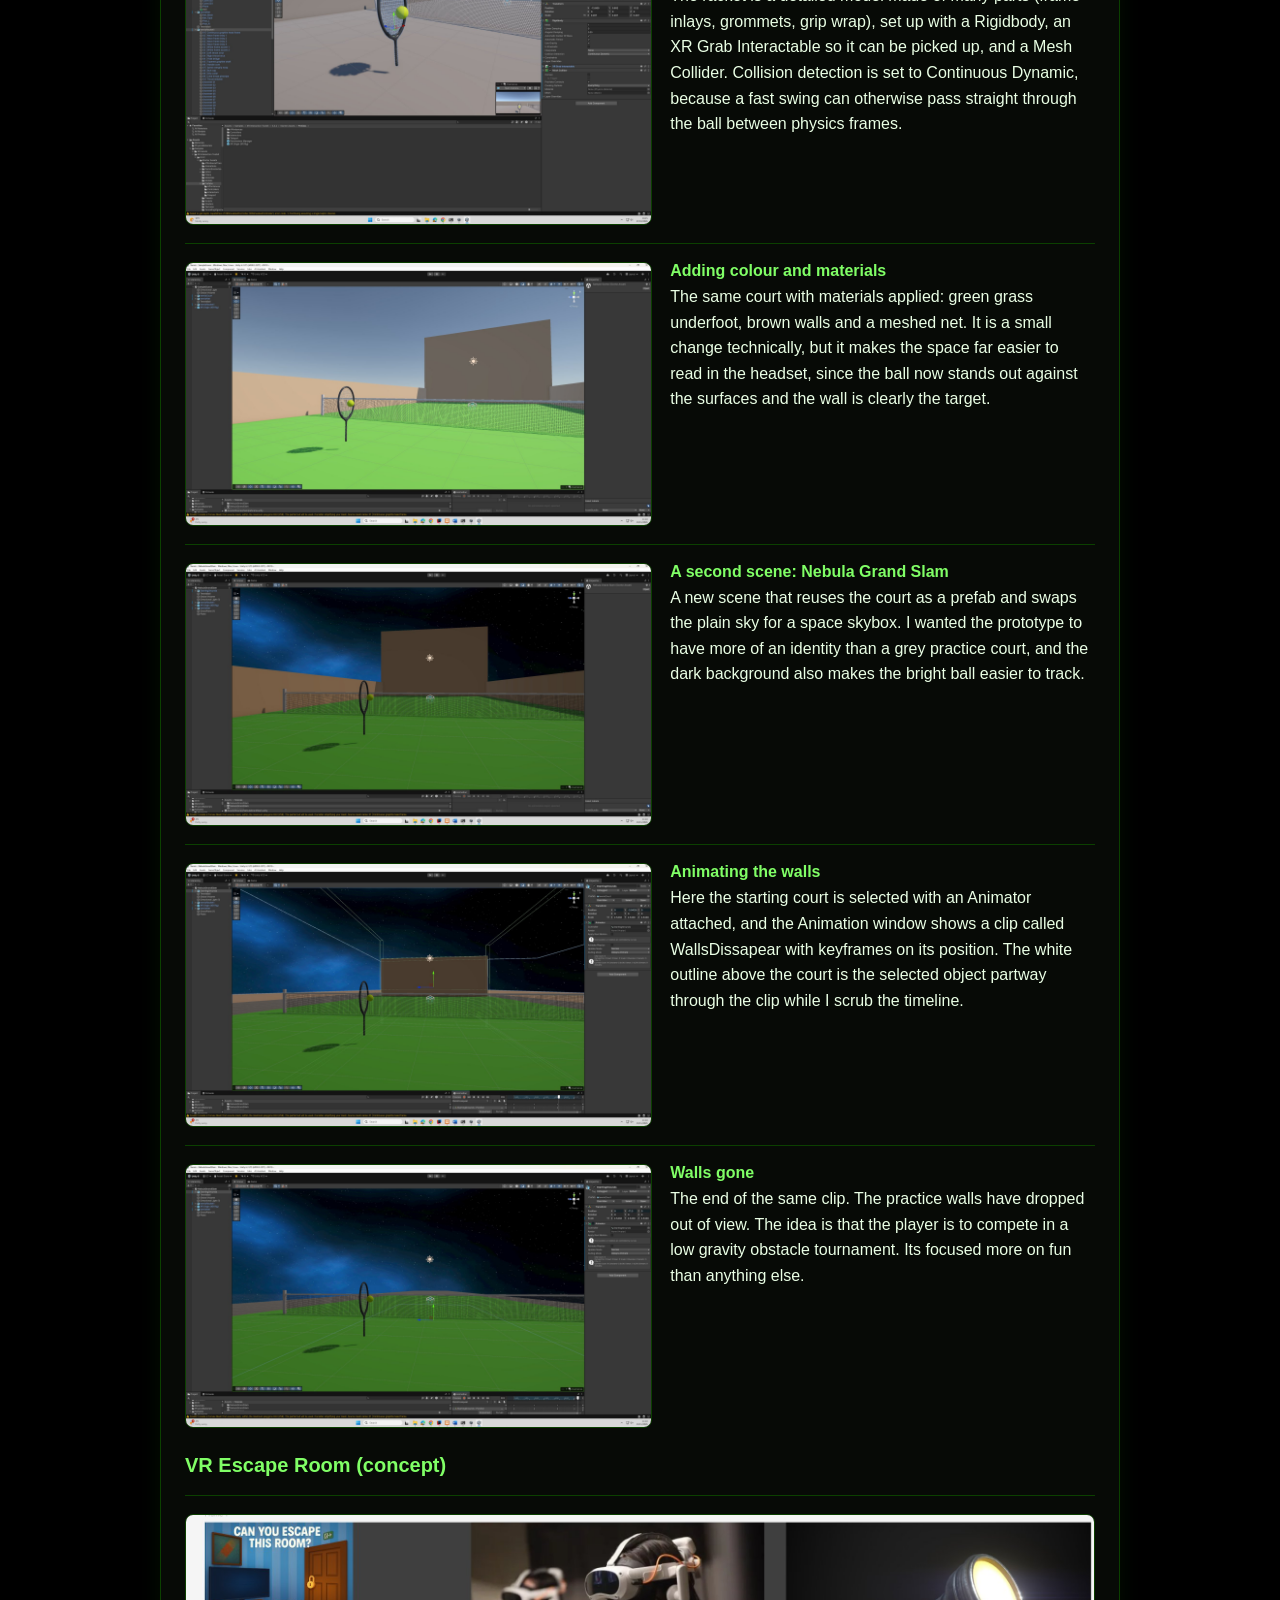
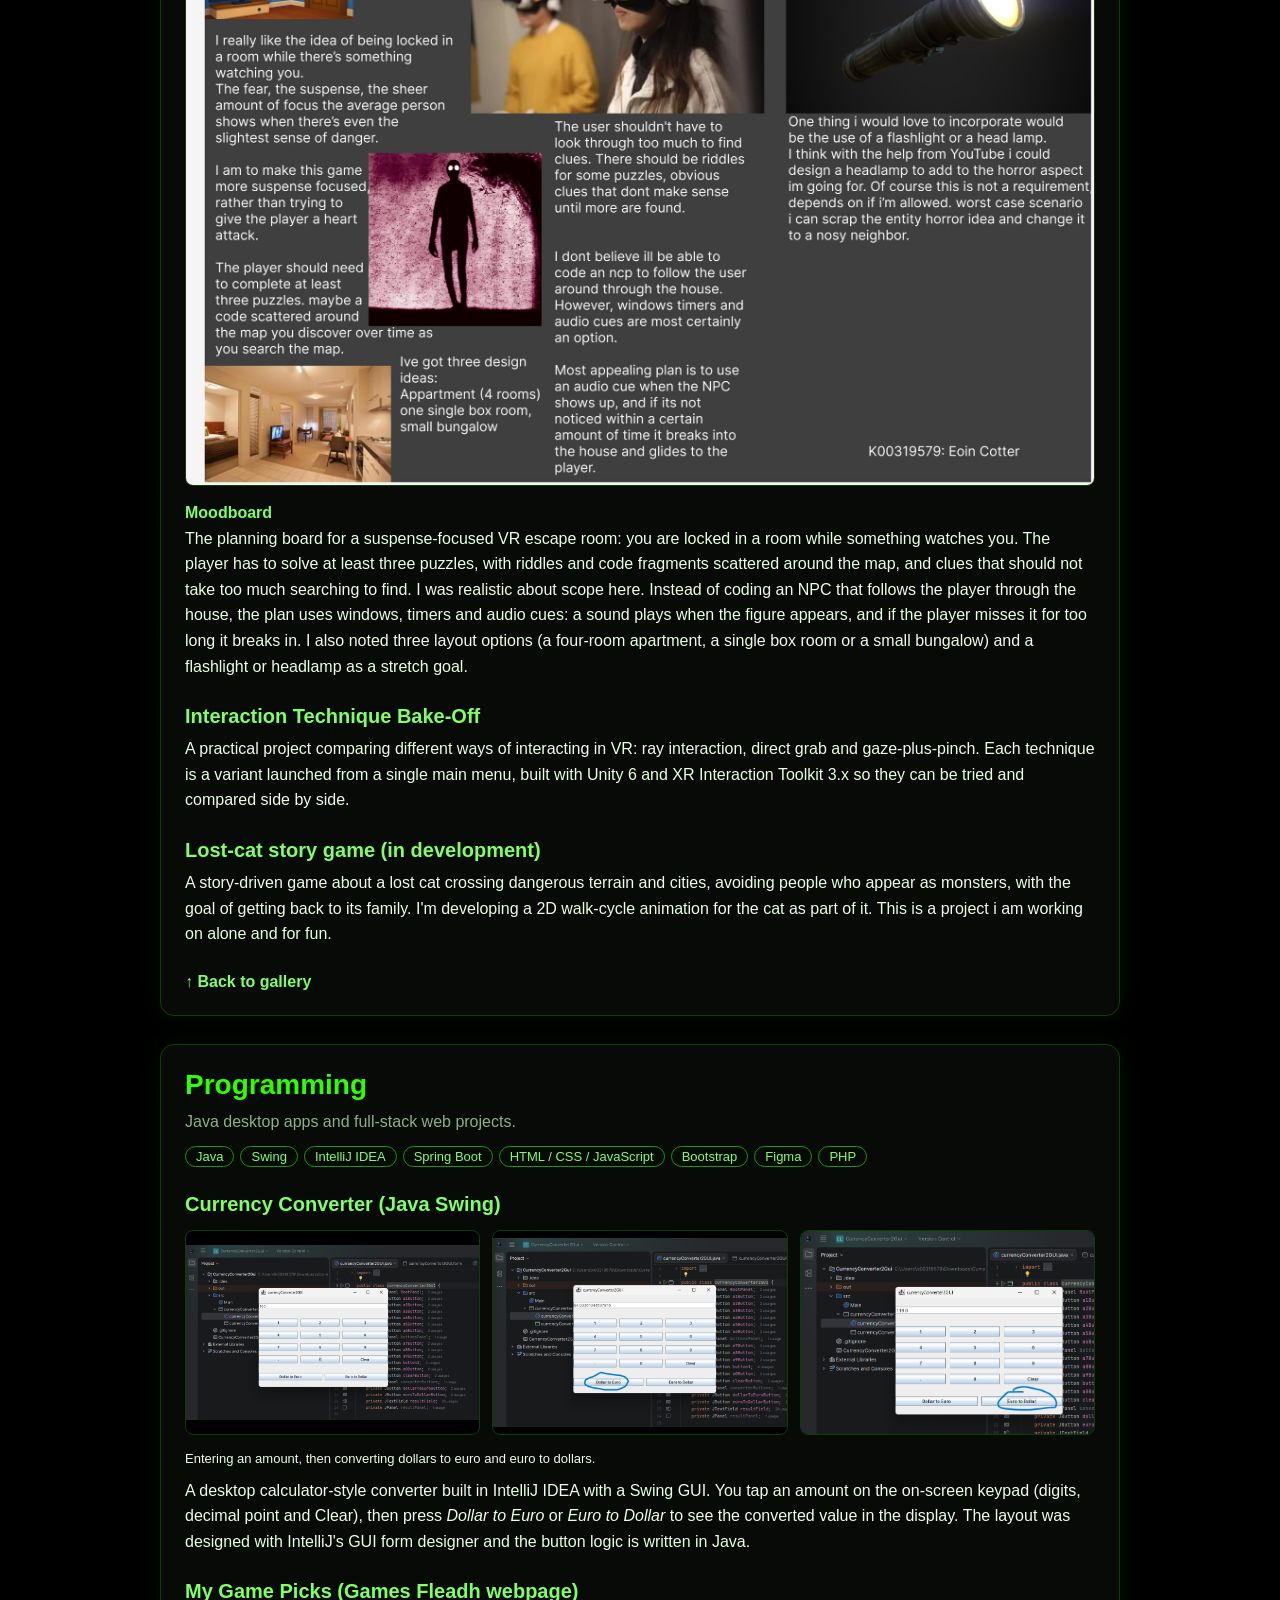
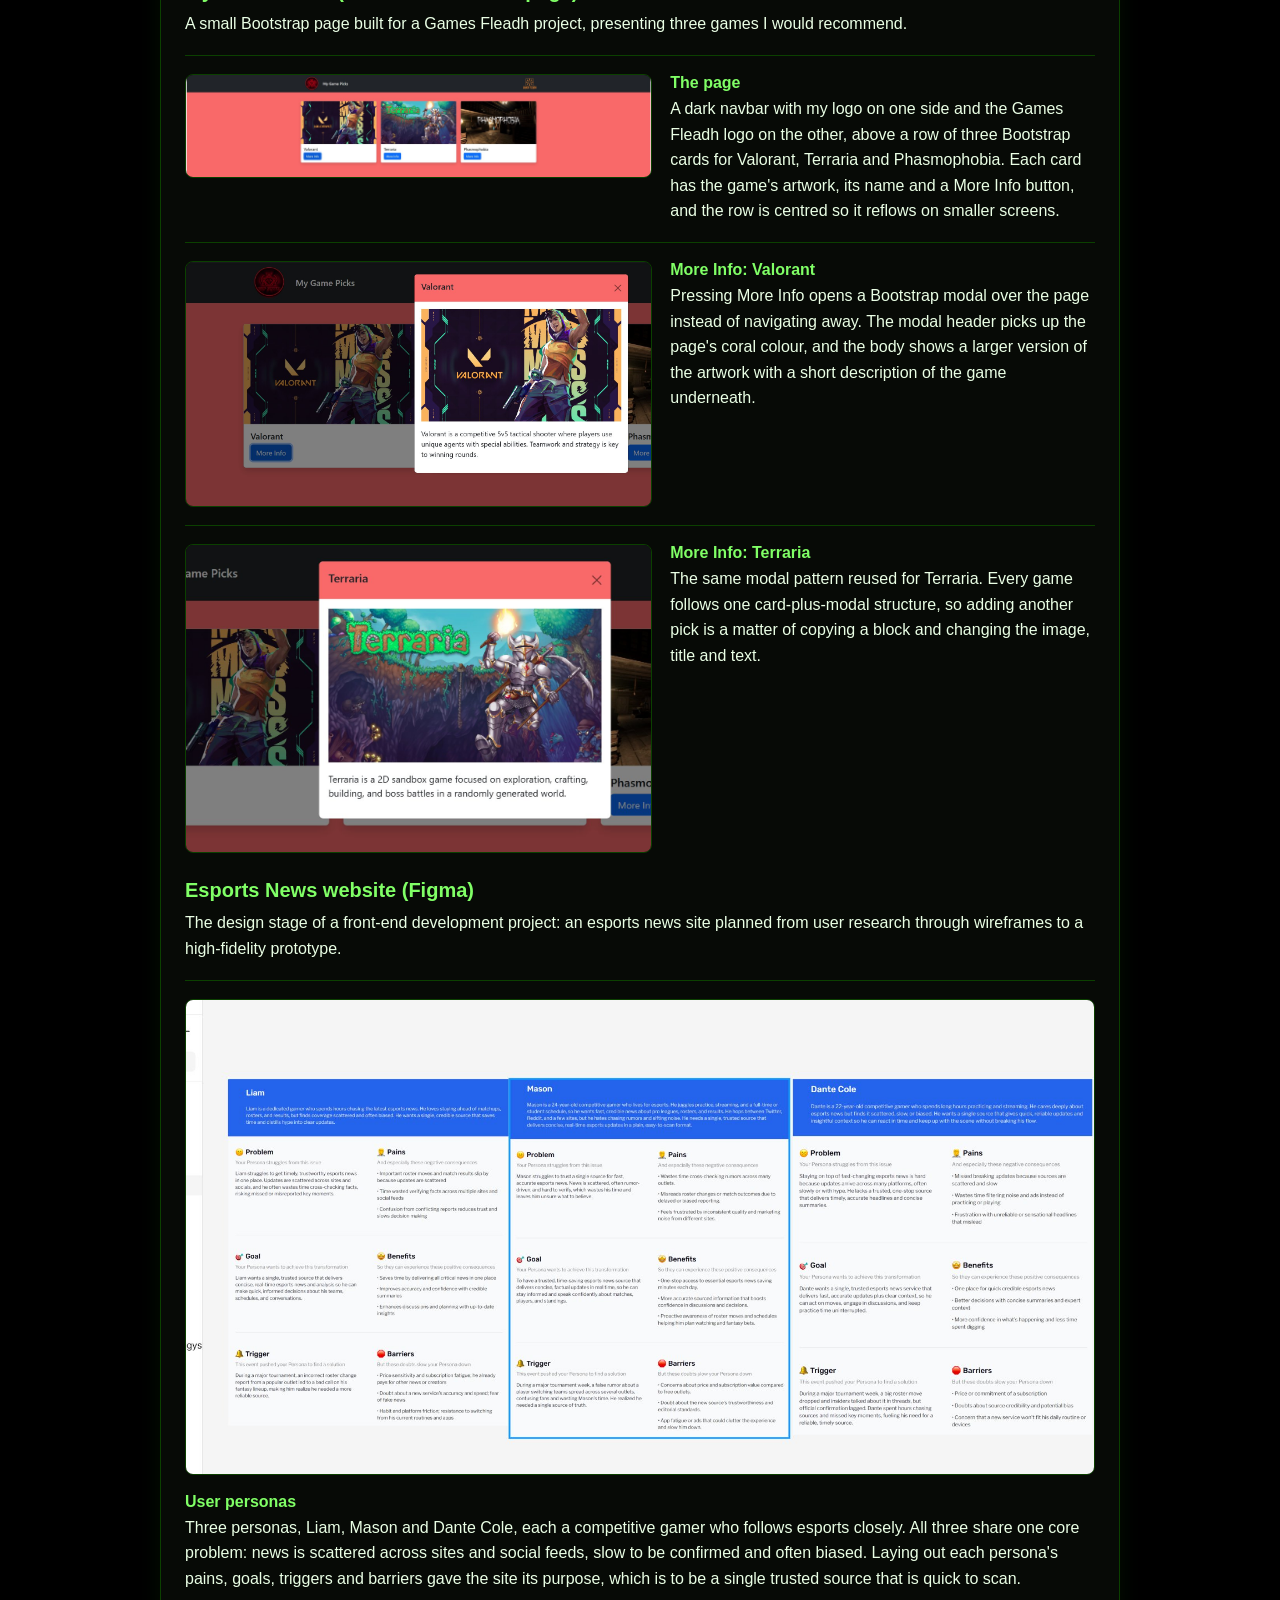
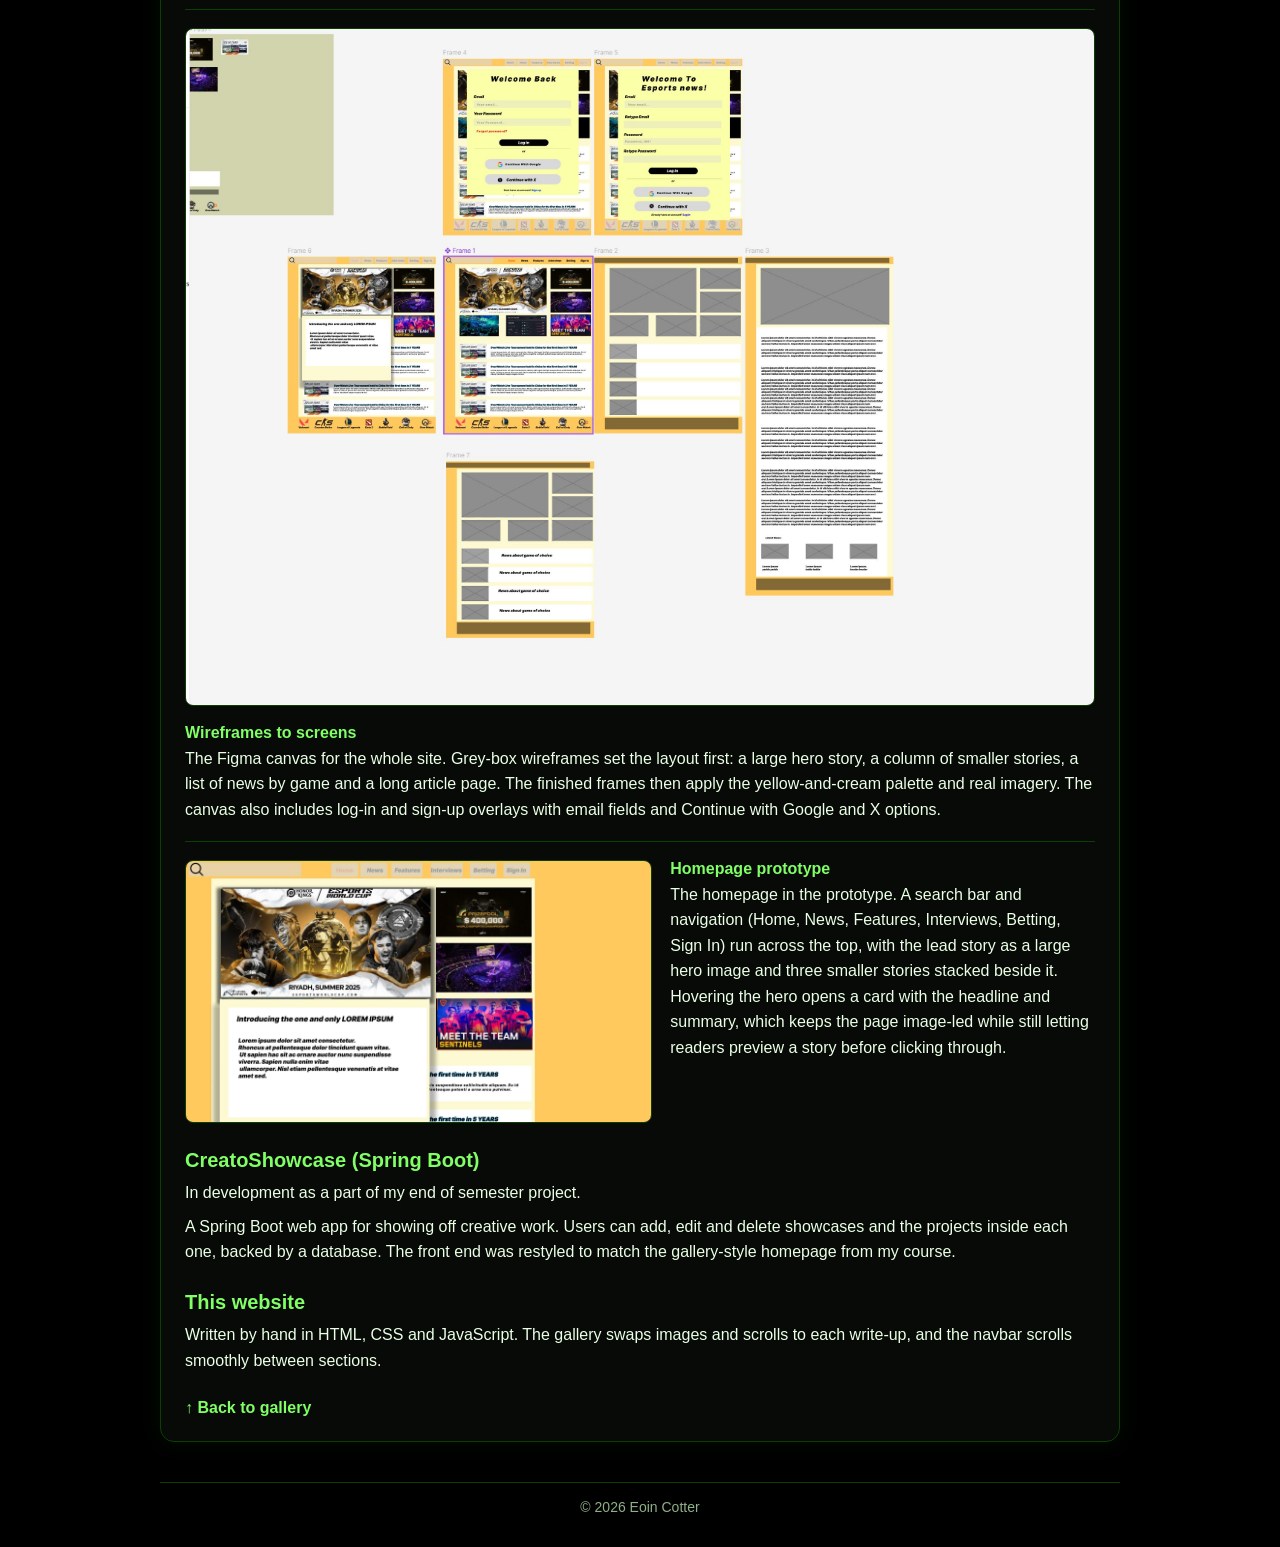
==== commit 7bfa8630: "nearly there" ====
--- a/Portfolio/index.html
+++ b/Portfolio/index.html
@@ -388,6 +388,95 @@
 
         .back:hover { color: var(--green-500); }
 
+        /* Lightbox: the bigger image card that opens over the page */
+        .shots a, .feature a { cursor: zoom-in; }
+
+        .lightbox {
+            position: fixed;
+            inset: 0;
+            z-index: 100;
+            display: flex;
+            align-items: center;
+            justify-content: center;
+            padding: 24px;
+            background: rgba(0, 0, 0, 0.88);
+            opacity: 0;
+            visibility: hidden;
+            transition: opacity 0.2s, visibility 0.2s;
+        }
+
+        .lightbox.open {
+            opacity: 1;
+            visibility: visible;
+        }
+
+        .lightbox-card {
+            position: relative;
+            max-width: min(1100px, 100%);
+            margin: 0;
+            padding: 14px;
+            background: var(--card);
+            border: 1px solid var(--green-700);
+            border-radius: 14px;
+            box-shadow: 0 0 40px rgba(43, 255, 0, 0.25);
+            transform: scale(0.96);
+            transition: transform 0.2s;
+        }
+
+        .lightbox.open .lightbox-card { transform: scale(1); }
+
+        #lightboxImage {
+            display: block;
+            max-width: 100%;
+            max-height: calc(100vh - 150px);
+            margin: 0 auto;
+            border-radius: 8px;
+        }
+
+        #lightboxCaption {
+            margin: 10px 28px 0;
+            font-size: 14px;
+            line-height: 1.4;
+            color: var(--muted);
+        }
+
+        .lightbox-close {
+            position: absolute;
+            top: -14px;
+            right: -14px;
+            width: 36px;
+            height: 36px;
+            border: none;
+            border-radius: 50%;
+            background: var(--green-500);
+            color: #000;
+            font-size: 22px;
+            font-weight: bold;
+            line-height: 1;
+            cursor: pointer;
+            transition: background 0.2s, box-shadow 0.2s;
+        }
+
+        .lightbox-close:hover {
+            background: var(--green-300);
+            box-shadow: 0 0 14px rgba(43, 255, 0, 0.6);
+        }
+
+        @media (prefers-reduced-motion: reduce) {
+            .lightbox, .lightbox-card { transition: none; }
+        }
+
+
+        .clip {
+            display: block;
+            width: 100%;
+            max-height: 480px;
+            margin: 14px 0;
+            background: #000;
+            border: 1px solid var(--green-900);
+            border-radius: 8px;
+        }
+
         footer {
             margin-top: 40px;
             padding-top: 16px;
@@ -395,6 +484,8 @@
             font-size: 14px;
             color: var(--muted);
         }
+
+
     </style>
     <script>
         let currentImg = 1;
@@ -452,10 +543,9 @@
     </nav>
 
     <header id="about">
-        <!-- Profile photo: delete the <span> and add your picture, e.g.
-             <img src="images/me.jpg" alt="Eoin Cotter"> -->
+
         <div class="avatar">
-            <span>Photo</span>
+            <img src="images/ProfileIcon.jpg" alt="Photo of me captured in Glor during a live school concert">
         </div>
 
         <h1>Eoin Cotter</h1>
@@ -488,7 +578,7 @@
         <a href="#motion" id="mainLink">
             <img src="images/MonsterAdd-web.jpg" alt="Monster Energy ad" id="mainImage">
         </a>
-        <p class="hint">Click the image to read more about this project</p>
+        <p class="hint">Click the image above to jump to more details about this project</p>
 
         <div class="controls">
             <a href="#" id="previous" class="btn">&#8249; Previous</a>
@@ -517,7 +607,7 @@
 
         <div class="card" data-num="3" data-link="#modeling">
             <a href="#">
-                <img class="demo" src="images/HouseBlendScreenshot%20(1).png" alt="Blender pool table scene">
+                <img class="demo" src="images/PoolTable.png" alt="Blender pool table scene">
                 <div class="card-caption">3D Modeling</div>
             </a>
         </div>
@@ -561,6 +651,20 @@
             one accent colour, and plenty of black space so the eye follows the claws down to
             the tagline.
         </p>
+        <video class="clip" controls preload="metadata" poster="images/MonsterAdd-web.jpg">
+            <source src="Videos/Monster%20addvertisement(Finished).mp4" type="video/mp4">
+        </video>
+
+        <h3>Knight: Adventure</h3>
+
+        <P>This was an animation I made as a part of my motion graphics module. This was done with 3 images on adobe after effects, not videos. By zooming in and dropping down, along with some 3d editing,
+        I was able to make 3 images look like a moving scene.</P>
+        <video class="clip" controls preload="metadata" poster="images/Knight.png">
+            <source src="Videos/Knight%20video.mp4" type="video/mp4">
+        </video>
+        <p></p>
+
+
         <a class="back" href="#work">&#8593; Back to gallery</a>
     </section>
 
@@ -604,22 +708,29 @@
 
         <h3>Pool table animation</h3>
         <div class="shots">
-            <a href="images/HouseBlendScreenshot%20(1).png" target="_blank" rel="noopener"><img src="images/HouseBlendScreenshot%20(1).png" alt="Blender scene with a pool table, balls, cue and several cameras"></a>
+            <a href="images/PoolTable.png" target="_blank" rel="noopener"><img src="images/PoolTable.png" alt="Blender scene with a pool table, balls, cue and several cameras"></a>
         </div>
         <p>
             A modelled pool table with felt, wooden legs, balls and a cue, set in a stadium-style
             environment. The scene uses several cameras that cut between angles along the timeline,
             rendered at 1280&times;720 and 25 fps over 750 frames (a 30-second animation).
         </p>
+
+        <video class="clip" controls preload="metadata" poster="images/PoolTable.png">
+            <source src="Videos/PoolAnimation.mp4" type="video/mp4">
+        </video>
 
         <h3>House and landscape scene</h3>
         <div class="shots">
             <a href="images/HouseBlendScreenshot%20(2).png" target="_blank" rel="noopener"><img src="images/HouseBlendScreenshot%20(2).png" alt="Blender modelling view of a small house and a bare tree"></a>
             <a href="images/HouseBlendScreenshot%20(3).png" target="_blank" rel="noopener"><img src="images/HouseBlendScreenshot%20(3).png" alt="Blender shading view with an image-textured skybox node setup"></a>
-        </div>
-        <p class="caption">Left: blocking out the house and tree in Edit Mode. Right: the shader node setup for the skybox.</p>
-        <p>
-            A small house with a gravel interior, a tree and a set of modelled apples, built in the
+            <a href="images/HouseBlend%20(1).png" target="_blank" rel="noopener"><img src="images/HouseBlend%20(1).png" alt="Blender shading view of the front of the house"></a>
+            <a href="images/HouseBlend%20(2).png" target="_blank" rel="noopener"><img src="images/HouseBlend%20(2).png" alt="Blender shading view of the back of house"></a>
+
+        </div>
+        <p class="caption">Blender models of a small house with a fruit bowl on display.</p>
+        <p>
+            A small house with a wooden floor , a tree and a set of modelled apples, built in the
             Modeling workspace and then textured in Shading. The surrounding environment is an
             image-textured skybox wired through the material's node tree, and the lighting is
             organised into its own collection of point lights.
@@ -850,6 +961,15 @@
         &copy; 2026 Eoin Cotter
     </footer>
 
+    <!-- Lightbox: one shared pop-up card that every project image opens in -->
+    <div class="lightbox" id="lightbox" role="dialog" aria-modal="true" aria-label="Enlarged image" aria-hidden="true">
+        <figure class="lightbox-card">
+            <button type="button" class="lightbox-close" id="lightboxClose" aria-label="Close">&times;</button>
+            <img id="lightboxImage" src="" alt="">
+            <figcaption id="lightboxCaption"></figcaption>
+        </figure>
+    </div>
+
     <script>
         // Every card link swaps the big image, whatever the card is called
         document.querySelectorAll(".card a").forEach(function (link) {
@@ -859,6 +979,53 @@
         document.getElementById("previous").addEventListener("click", previous);
         document.getElementById("next").addEventListener("click", next);
         showImage(1);
+
+        // ----- Lightbox -----
+        // Any image link inside .shots or .feature opens in the pop-up card
+        // instead of loading the image file as its own page.
+        const lightbox = document.getElementById("lightbox");
+        const lightboxImage = document.getElementById("lightboxImage");
+        const lightboxCaption = document.getElementById("lightboxCaption");
+        const lightboxClose = document.getElementById("lightboxClose");
+        let lastFocused = null; // the link that was clicked, so focus can return to it
+
+        function openLightbox(event) {
+            event.preventDefault();
+            let thumb = this.querySelector("img");
+
+            lastFocused = this;
+            lightboxImage.src = this.getAttribute("href"); // the full-size image
+            lightboxImage.alt = thumb.alt;
+            lightboxCaption.textContent = thumb.alt;
+
+            lightbox.classList.add("open");
+            lightbox.setAttribute("aria-hidden", "false");
+            document.body.style.overflow = "hidden"; // stop the page scrolling behind
+            lightboxClose.focus();
+        }
+
+        function closeLightbox() {
+            lightbox.classList.remove("open");
+            lightbox.setAttribute("aria-hidden", "true");
+            document.body.style.overflow = "";
+            if (lastFocused) { lastFocused.focus(); }
+        }
+
+        document.querySelectorAll(".shots a, .feature a").forEach(function (link) {
+            link.addEventListener("click", openLightbox);
+        });
+
+        lightboxClose.addEventListener("click", closeLightbox);
+
+        // Clicking the dark area around the card closes it
+        lightbox.addEventListener("click", function (event) {
+            if (event.target === lightbox) { closeLightbox(); }
+        });
+
+        // So does the Escape key
+        document.addEventListener("keydown", function (event) {
+            if (event.key === "Escape" && lightbox.classList.contains("open")) { closeLightbox(); }
+        });
     </script>
 </div>
 </body>
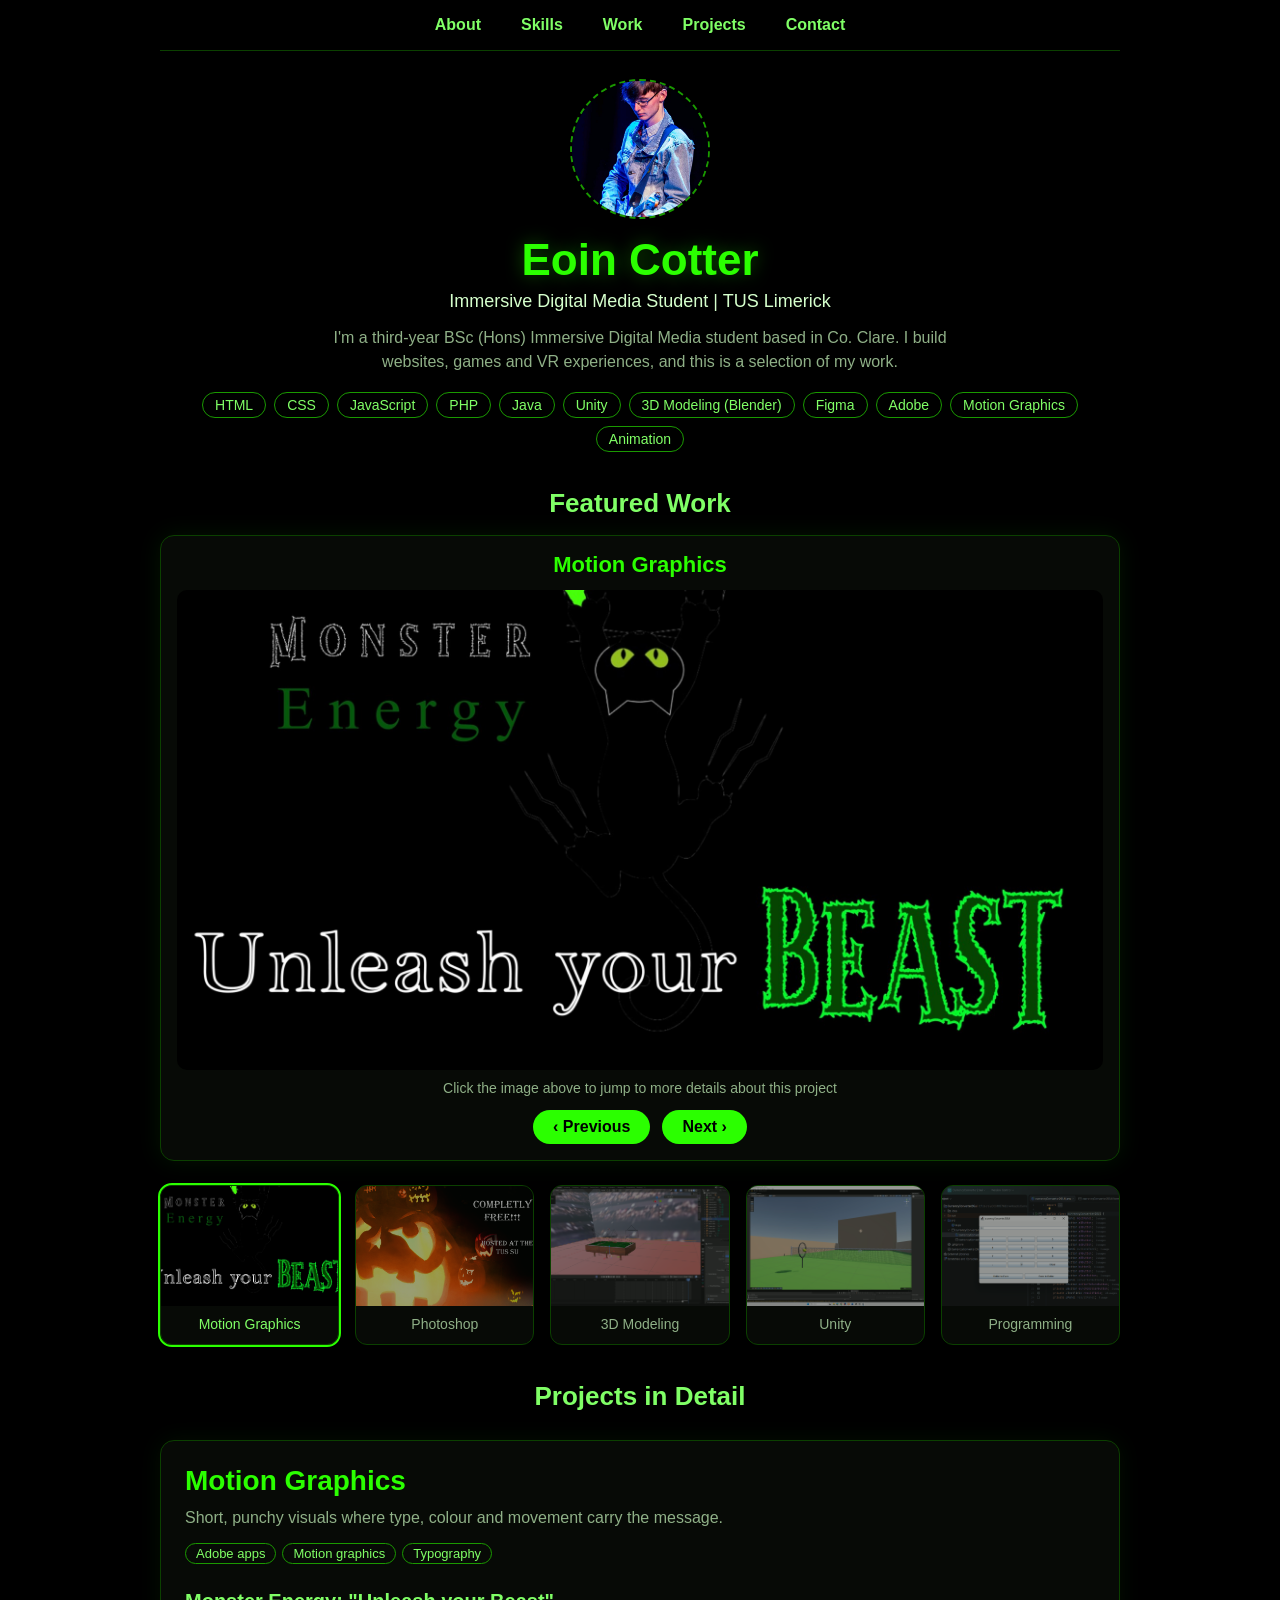
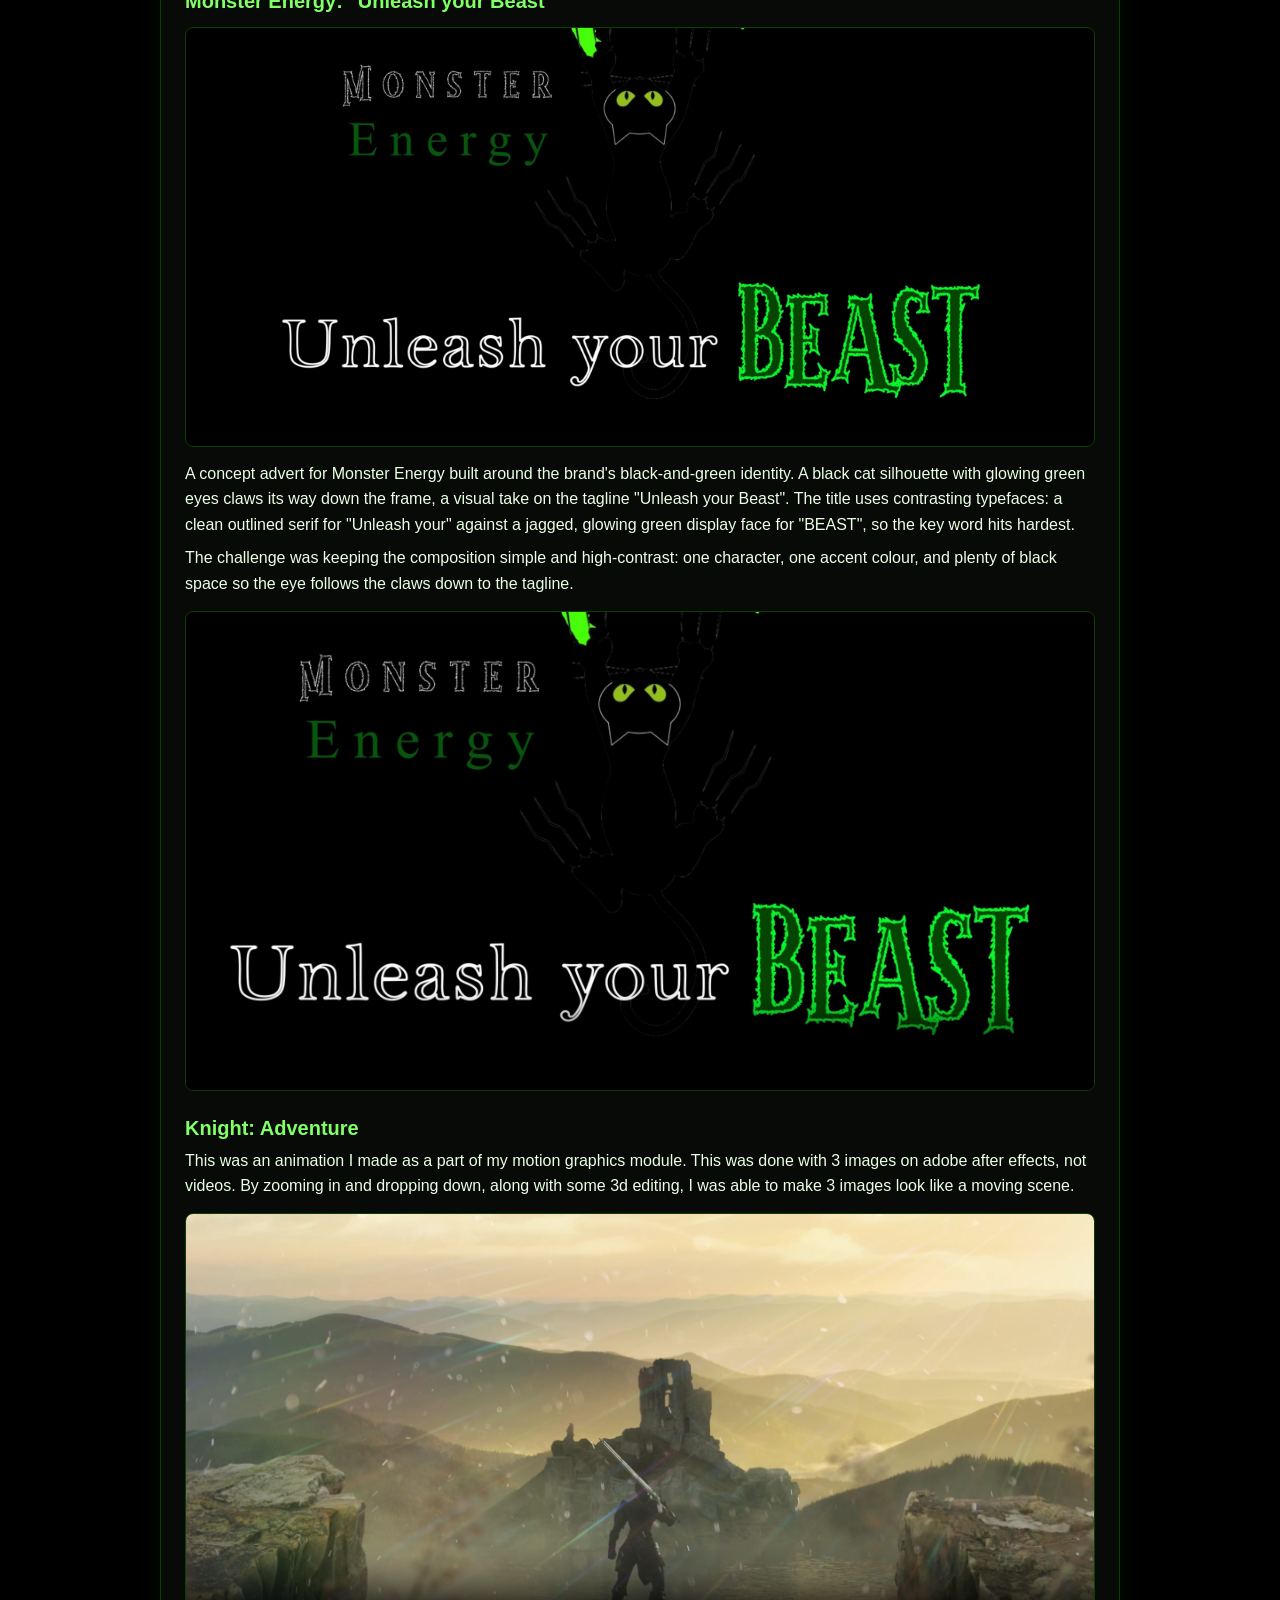
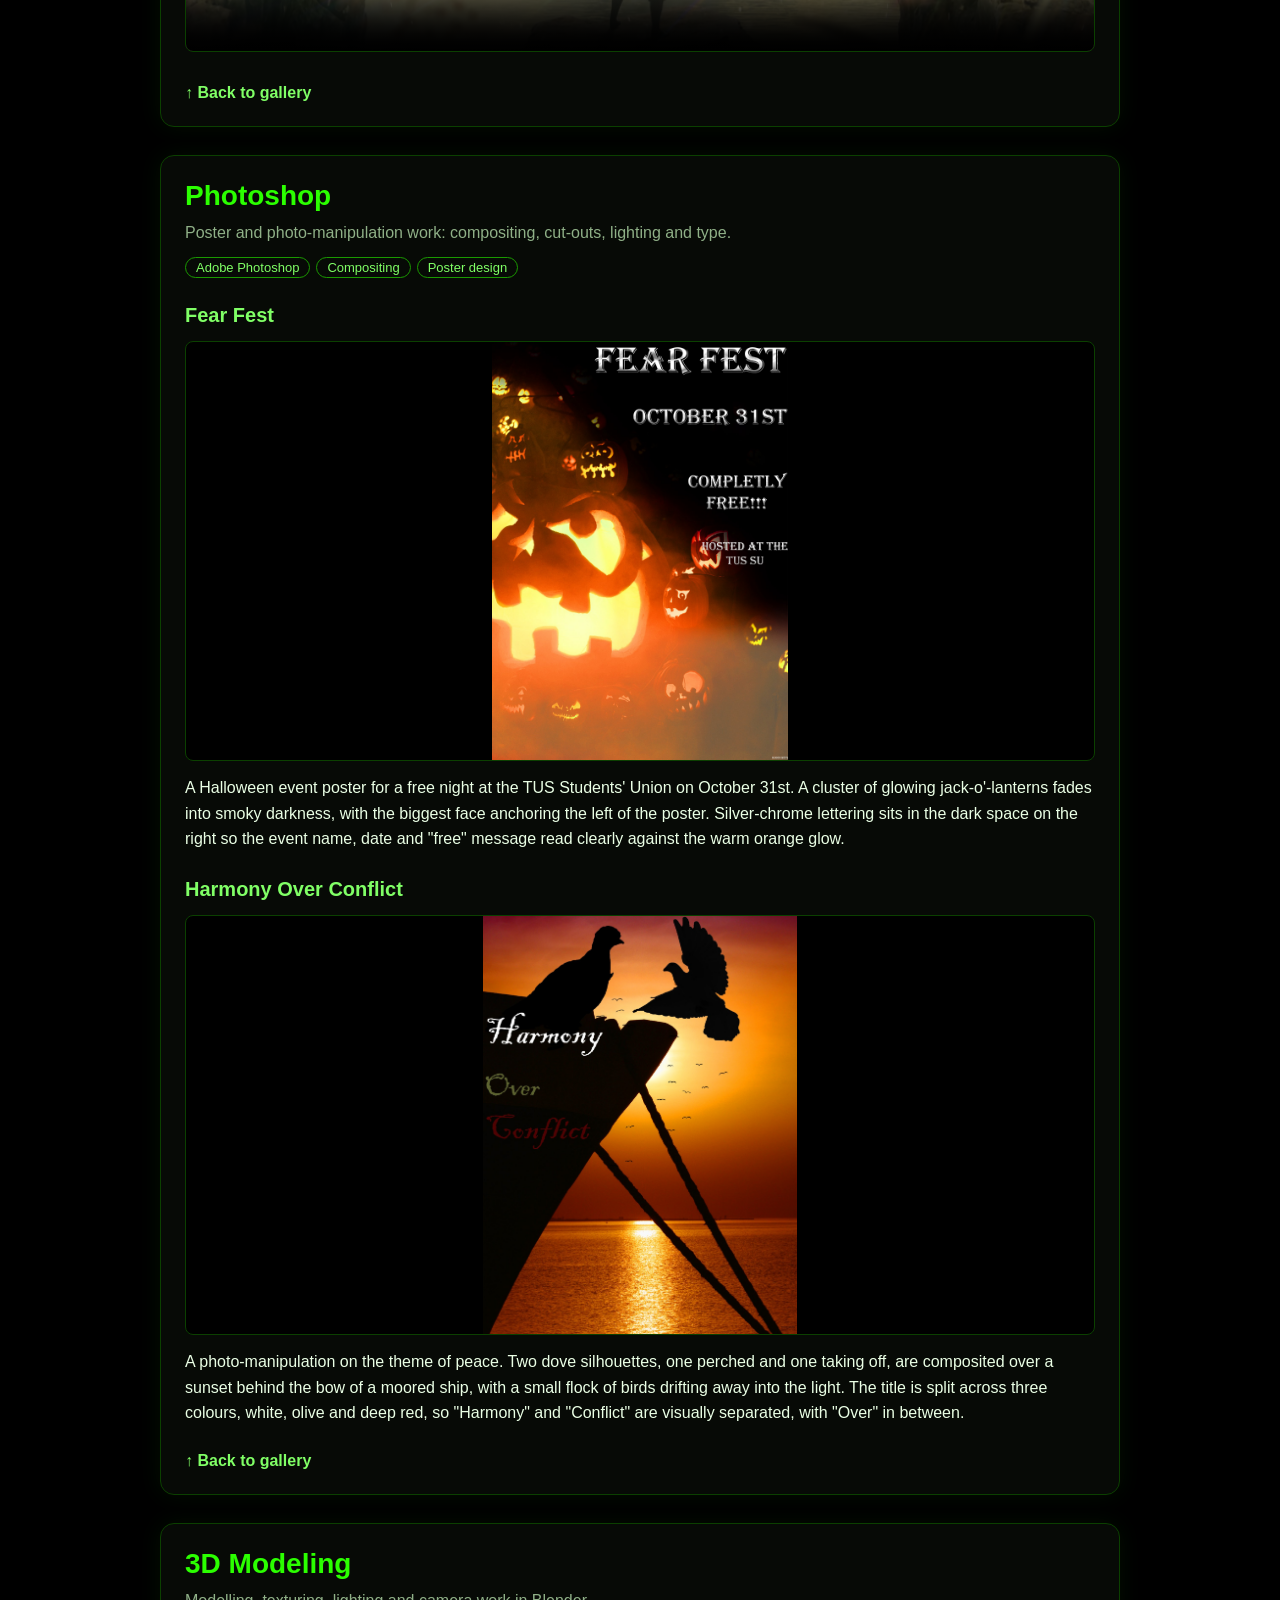
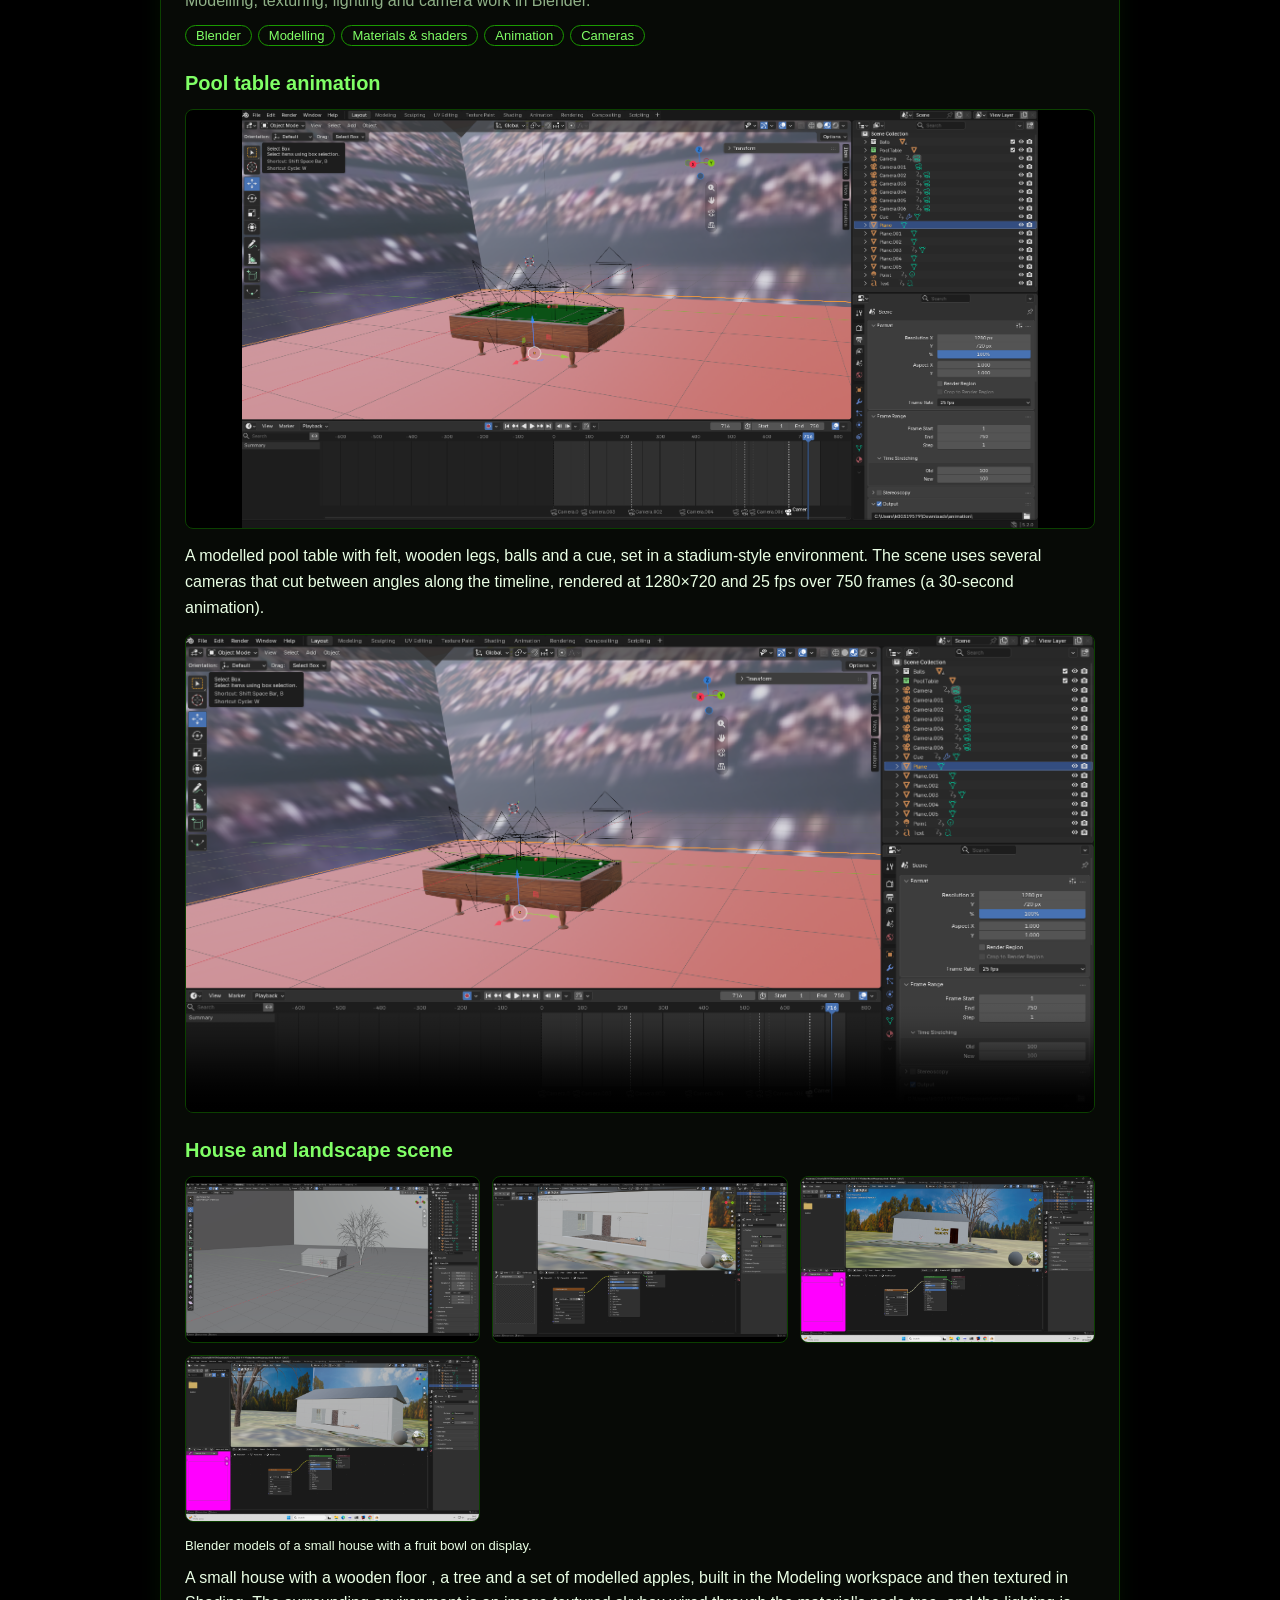
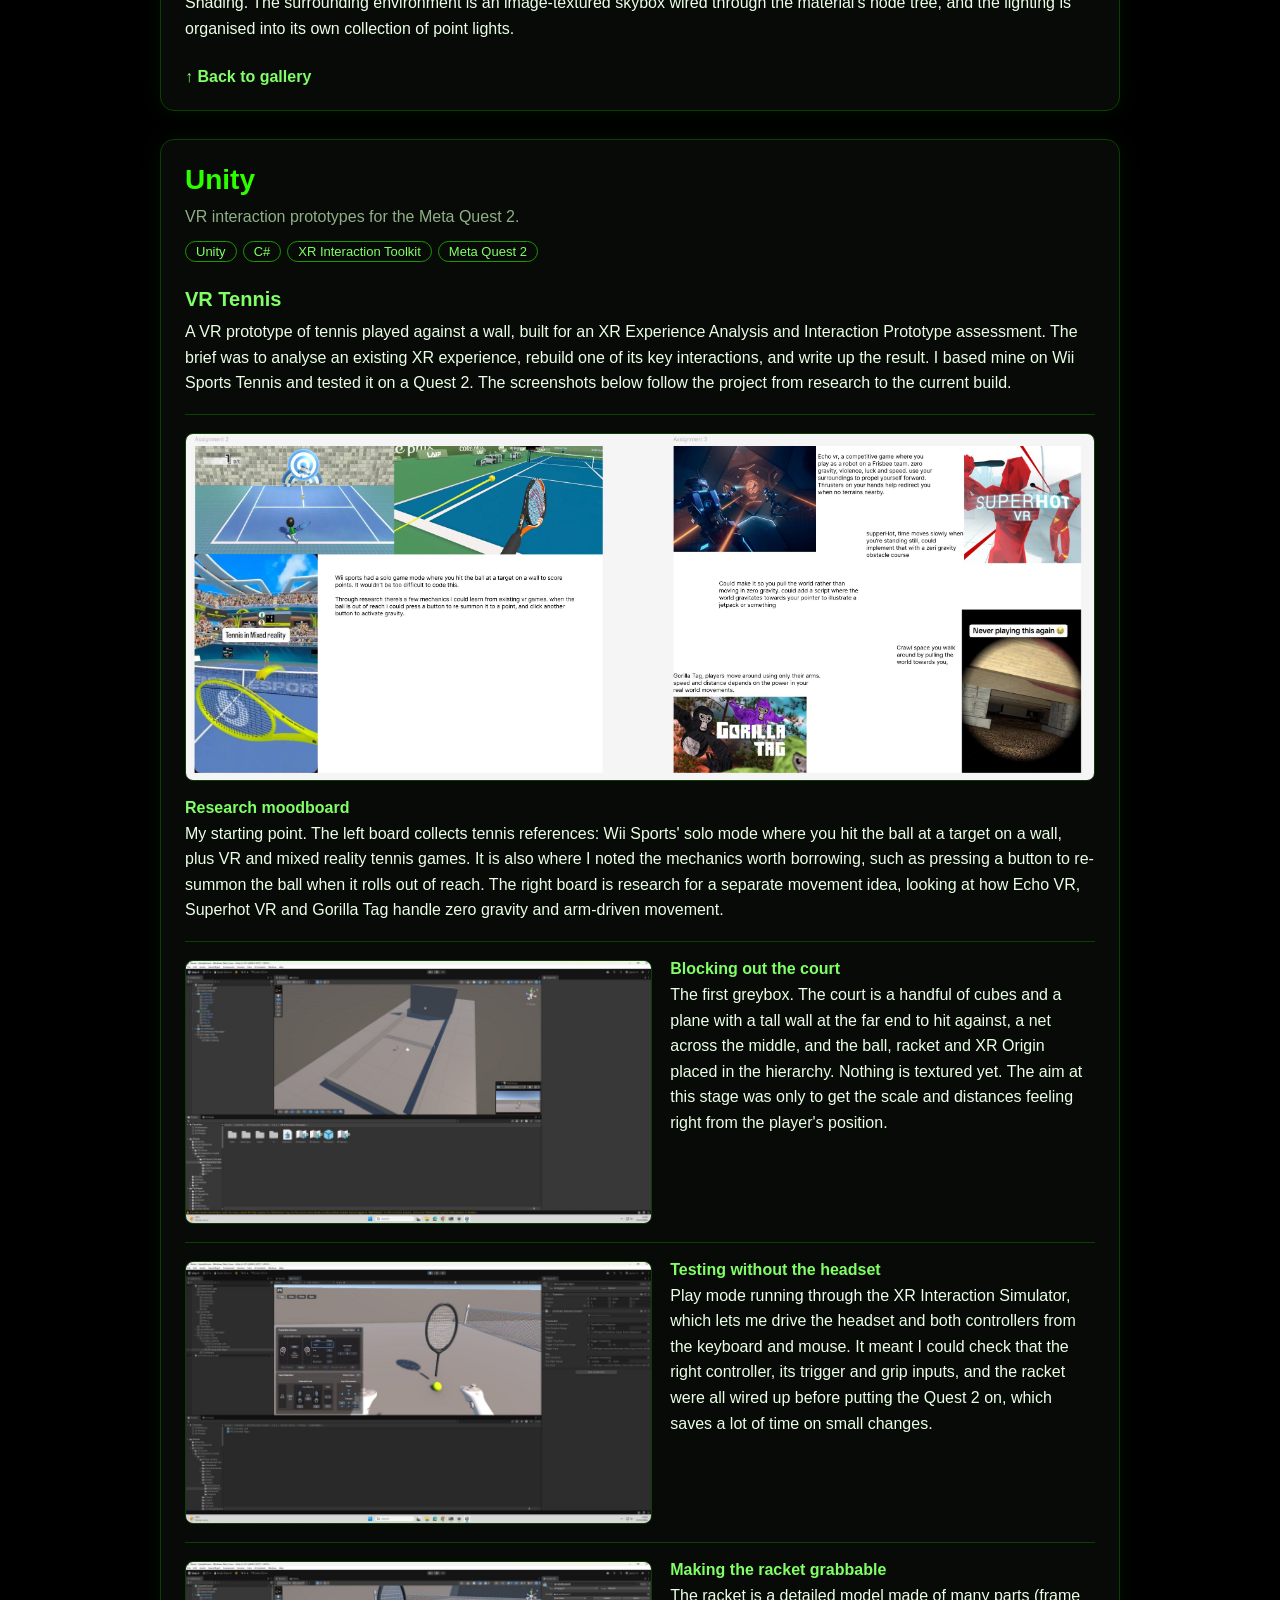
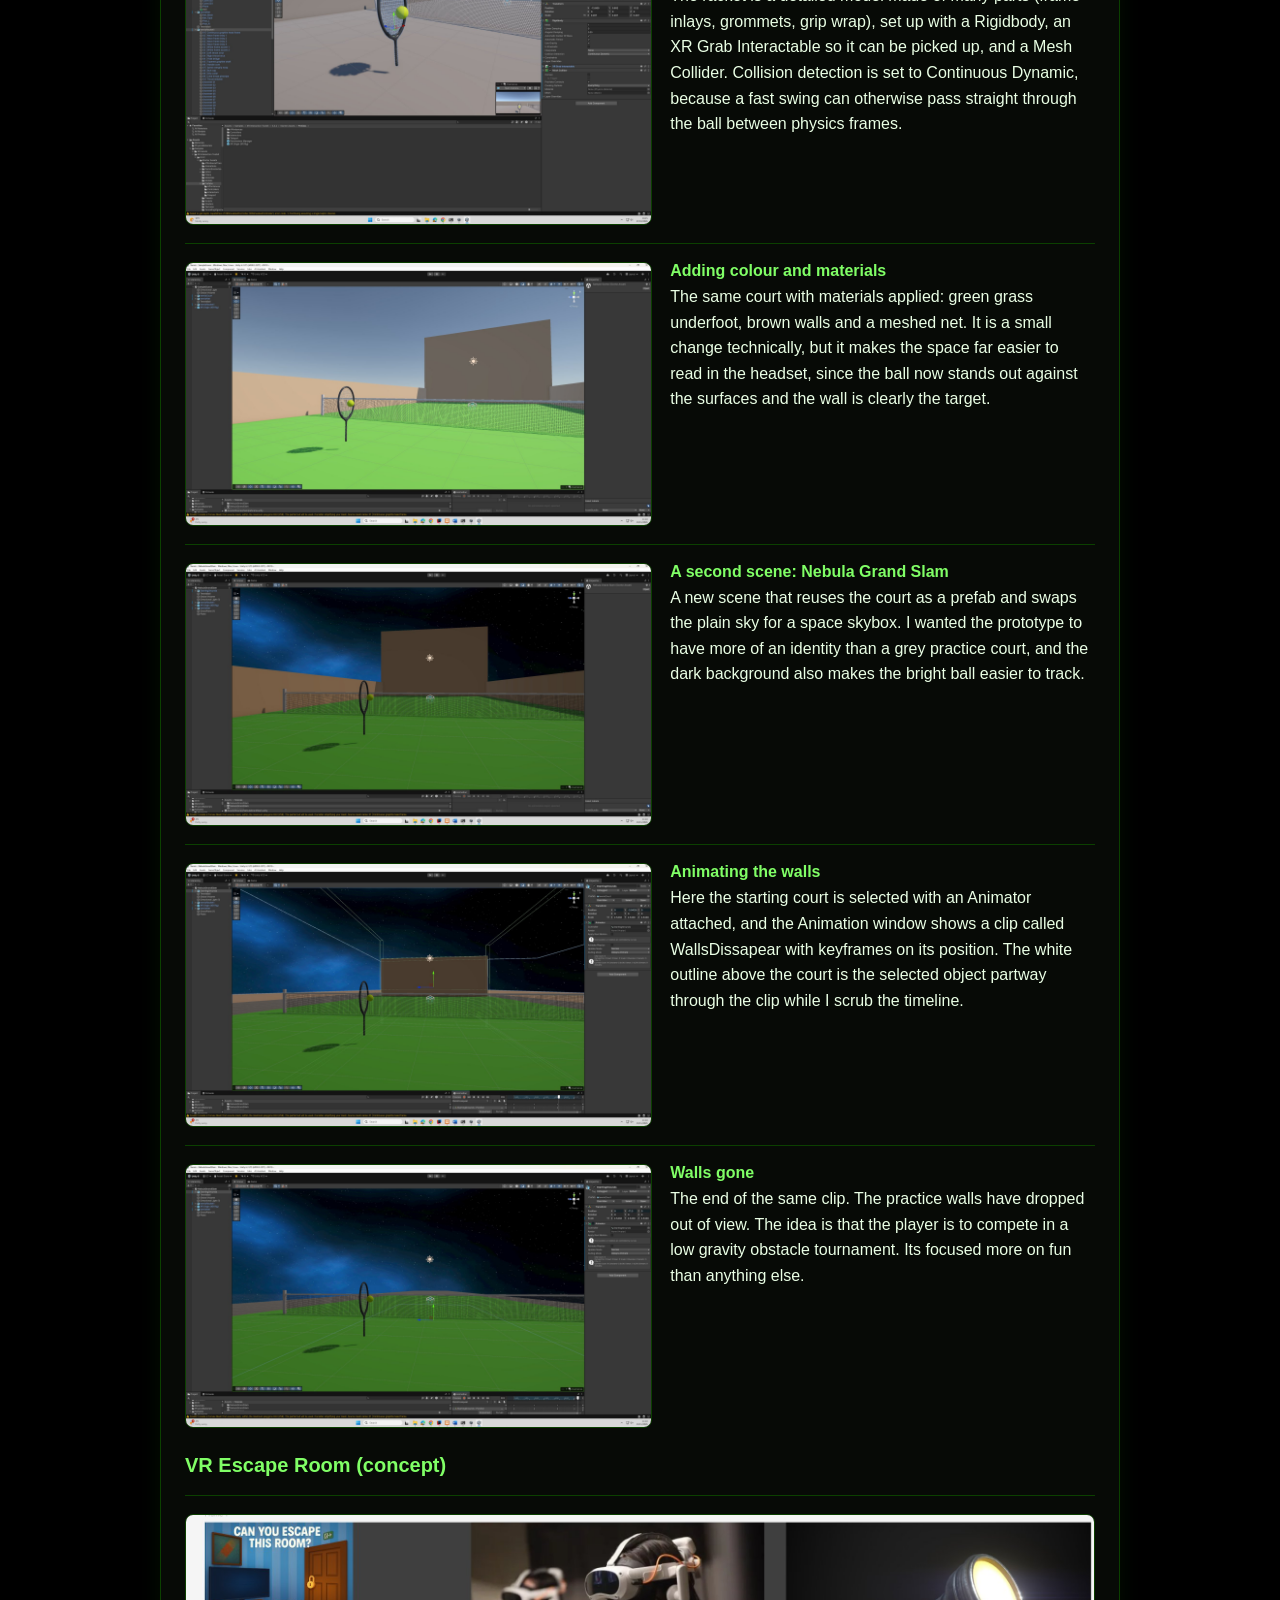
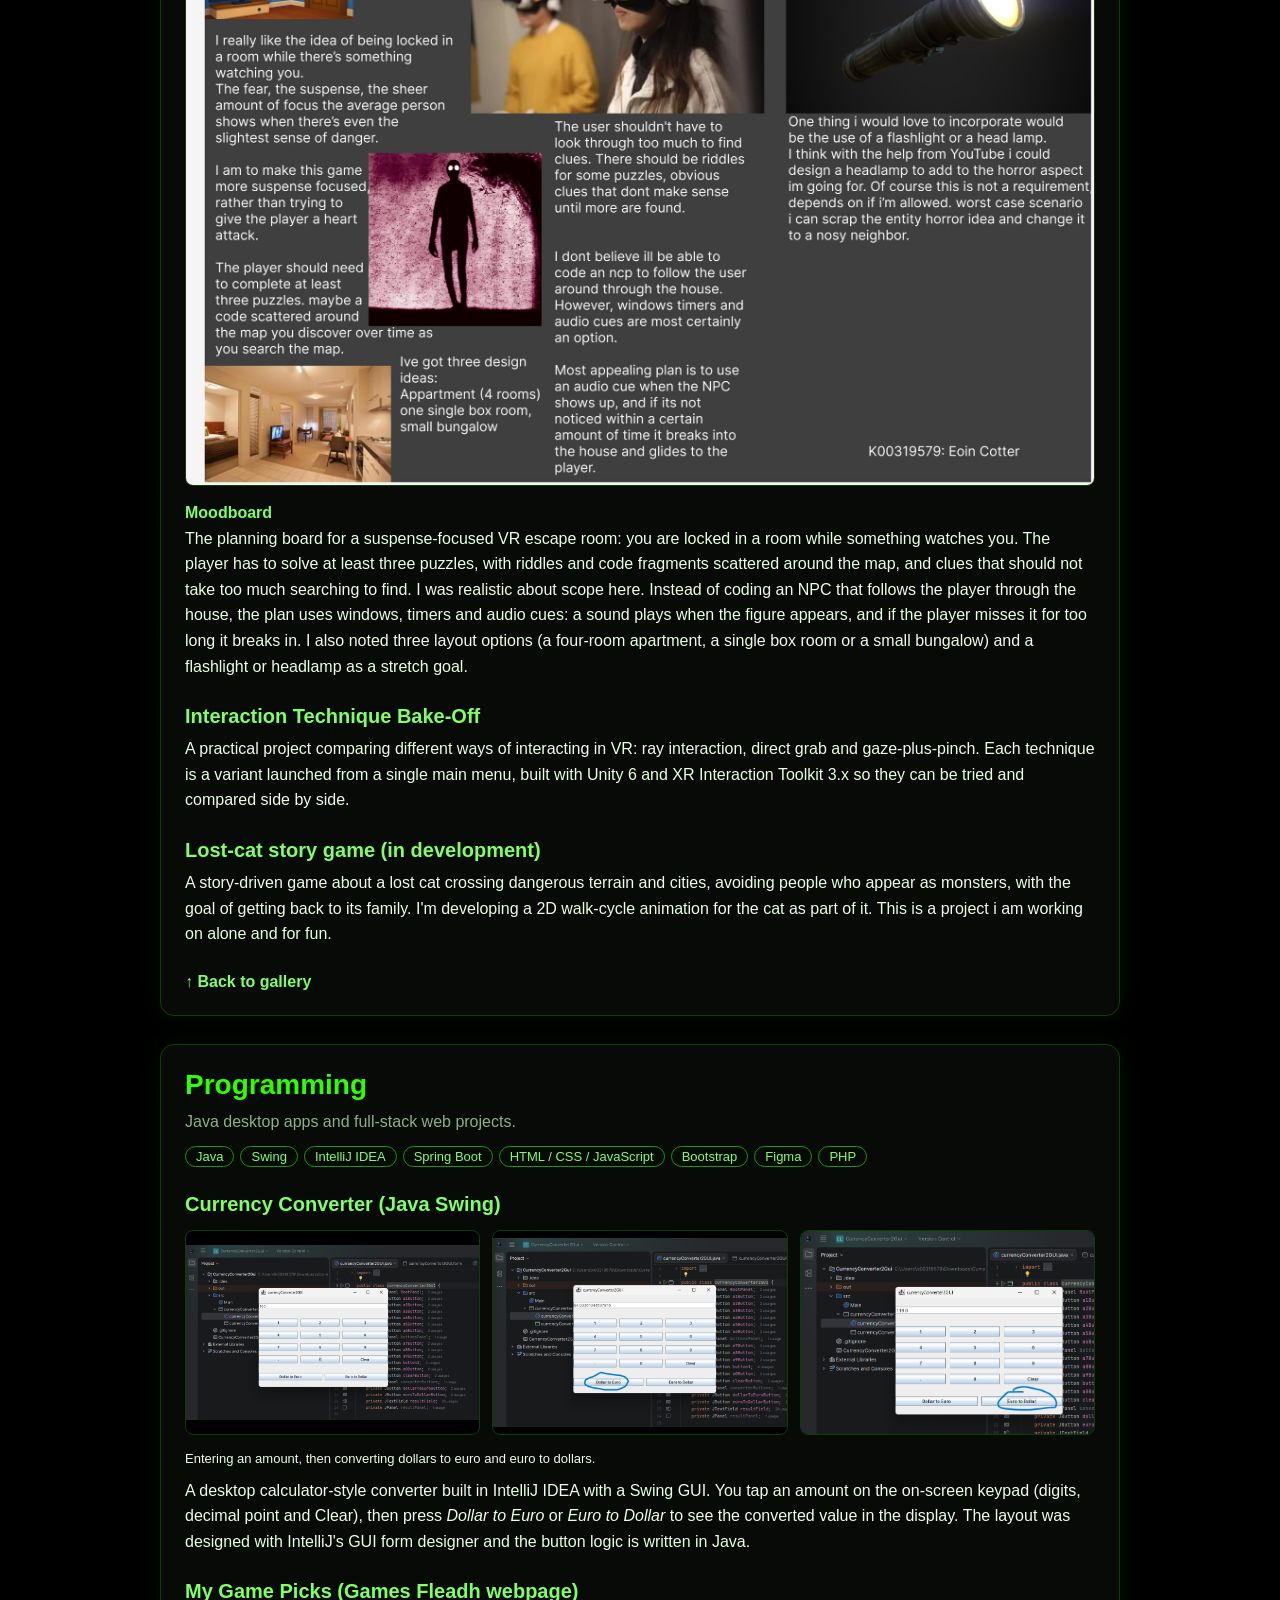
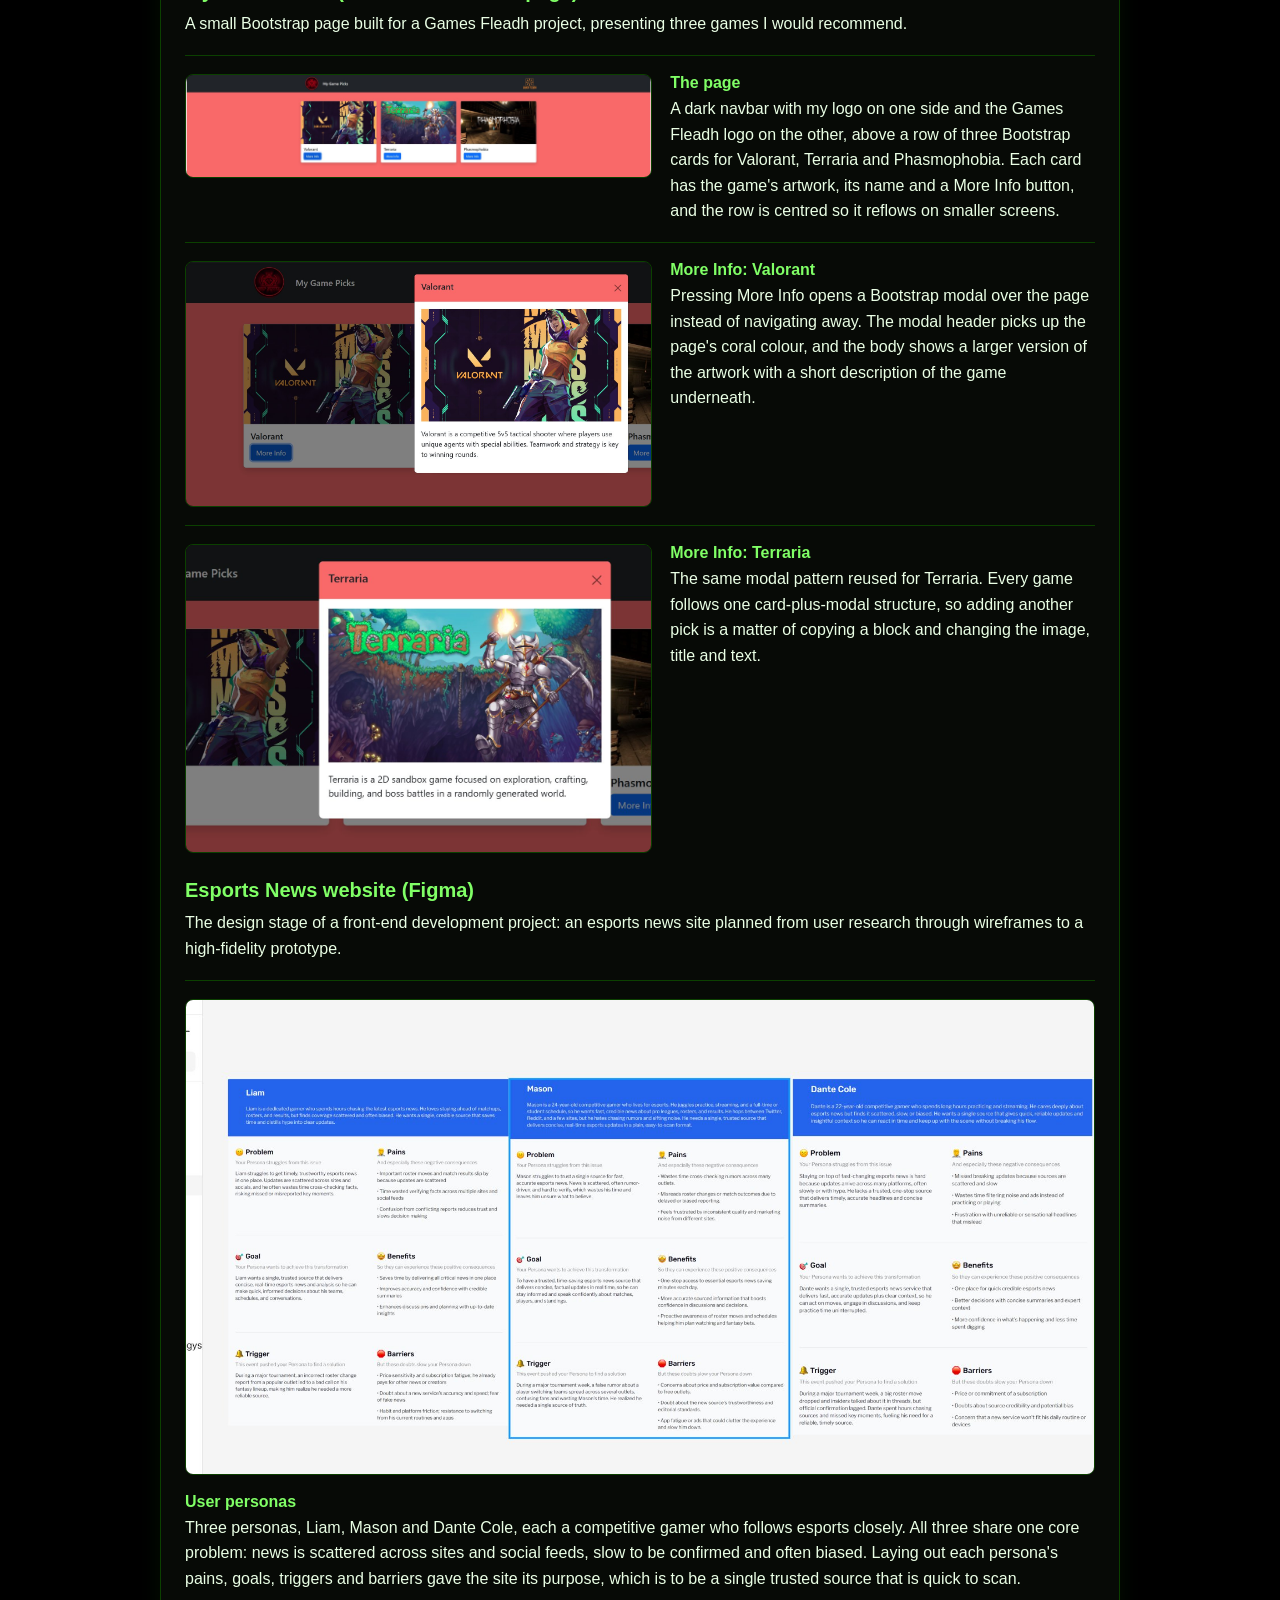
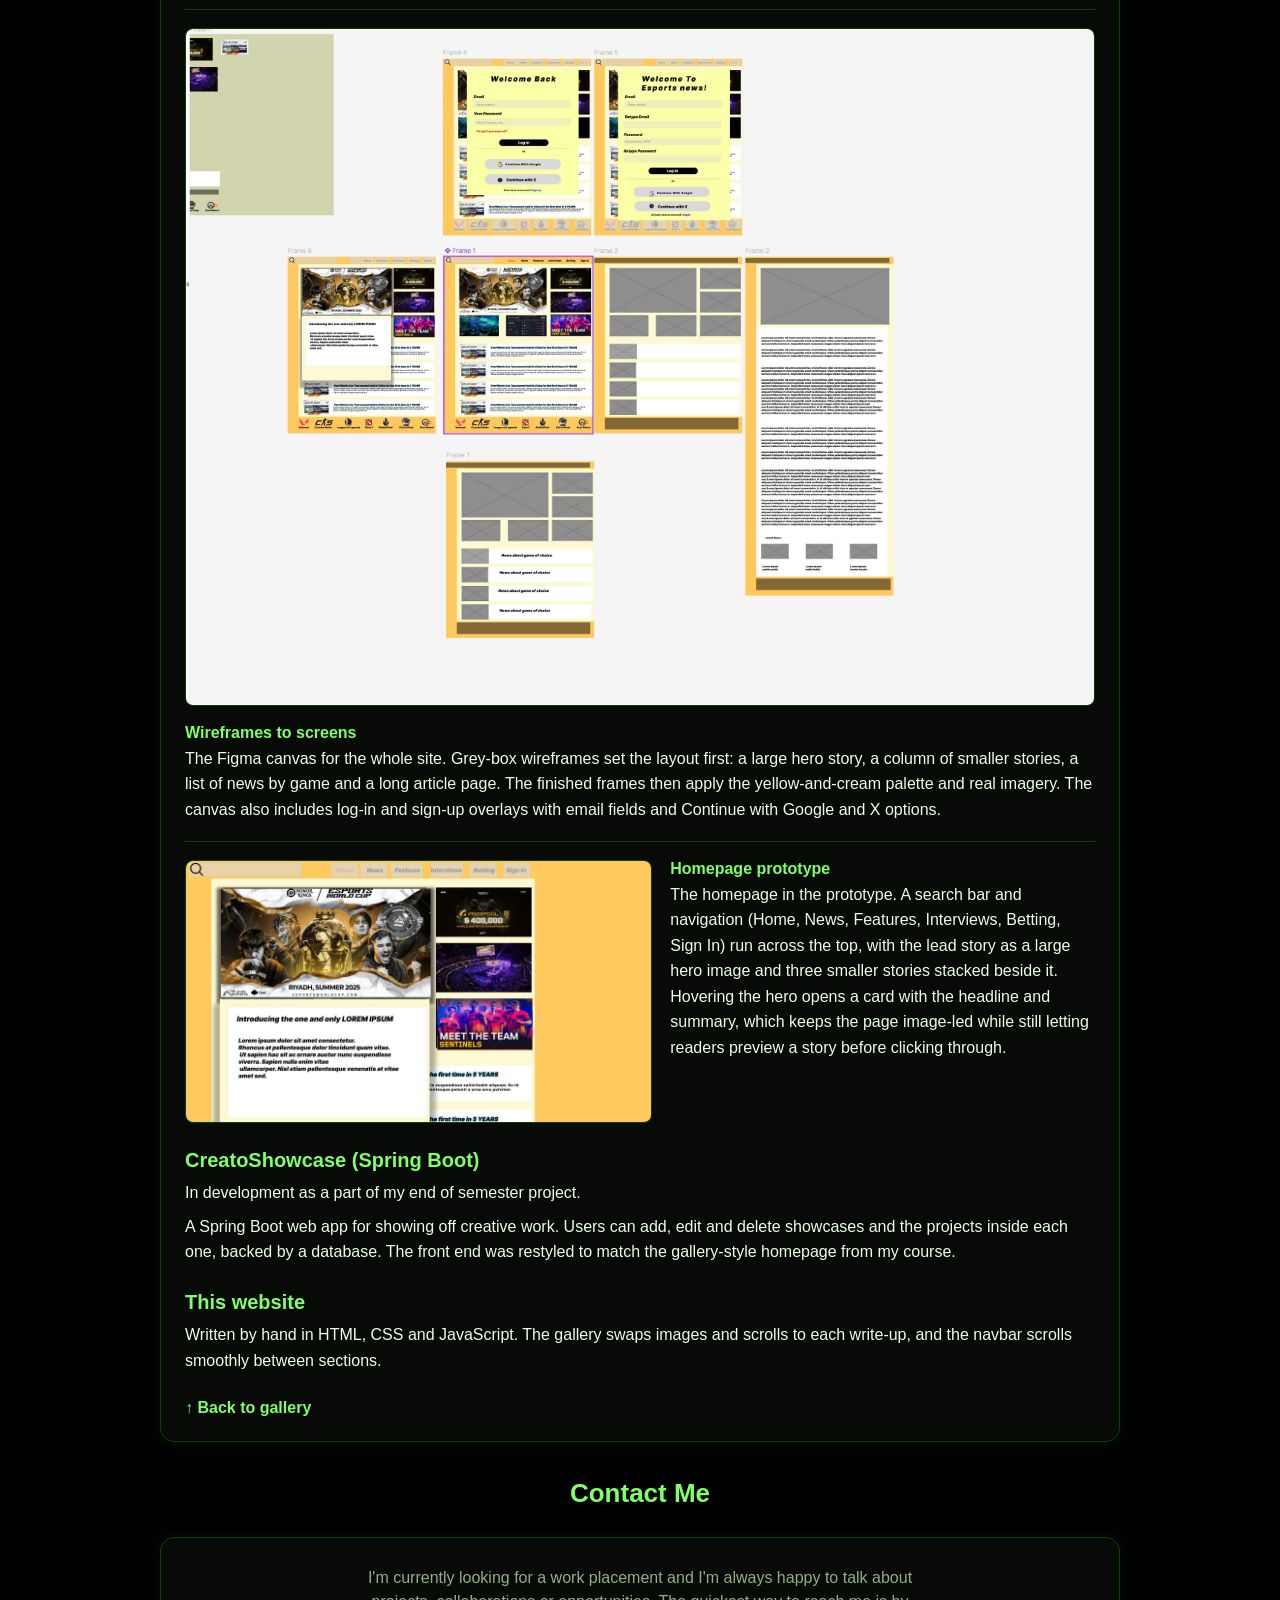
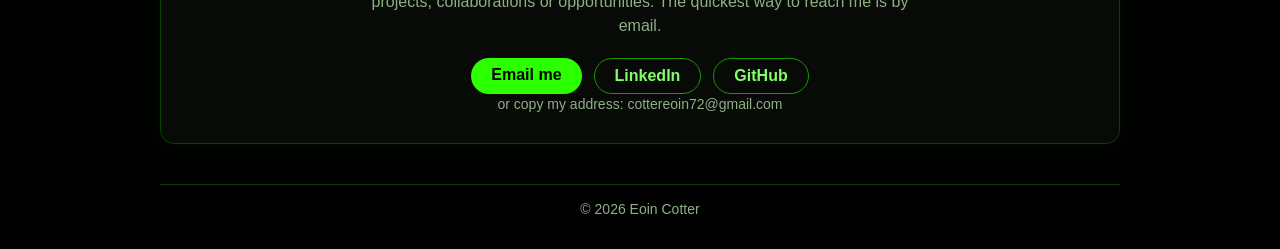
==== commit e49e4250: "Finished portfolio site. easy to add to using crtl F and finding a line. yes i could have used modal" ====
--- a/Portfolio/index.html
+++ b/Portfolio/index.html
@@ -30,7 +30,7 @@
         }
 
         /* Stop the sticky navbar covering the section you scroll to */
-        #about, #skills, #work, #projects, .project { scroll-margin-top: 72px; }
+        #about, #skills, #work, #projects, #contact, .project { scroll-margin-top: 72px; }
 
         body {
             margin: 0;
@@ -477,6 +477,43 @@
             border-radius: 8px;
         }
 
+        /* Contact section */
+        .contact {
+            margin-top: 28px;
+            padding: 28px 24px;
+            background: var(--card);
+            border: 1px solid var(--green-900);
+            border-radius: 14px;
+            box-shadow: 0 0 24px rgba(43, 255, 0, 0.06);
+        }
+
+        .contact p {
+            max-width: 560px;
+            margin: 0 auto;
+            line-height: 1.5;
+            color: var(--muted);
+        }
+
+        .contact-links {
+            margin-top: 20px;
+            display: flex;
+            flex-wrap: wrap;
+            justify-content: center;
+            gap: 12px;
+        }
+
+        /* Outlined version of .btn for the secondary links */
+        .btn.outline {
+            background: transparent;
+            color: var(--green-300);
+            border: 1px solid var(--green-700);
+        }
+
+        .btn.outline:hover {
+            background: var(--green-500);
+            color: #000;
+        }
+
         footer {
             margin-top: 40px;
             padding-top: 16px;
@@ -540,6 +577,7 @@
         <a href="#skills">Skills</a>
         <a href="#work">Work</a>
         <a href="#projects">Projects</a>
+        <a href="#contact">Contact</a>
     </nav>
 
     <header id="about">
@@ -658,7 +696,7 @@
         <h3>Knight: Adventure</h3>
 
         <P>This was an animation I made as a part of my motion graphics module. This was done with 3 images on adobe after effects, not videos. By zooming in and dropping down, along with some 3d editing,
-        I was able to make 3 images look like a moving scene.</P>
+            I was able to make 3 images look like a moving scene.</P>
         <video class="clip" controls preload="metadata" poster="images/Knight.png">
             <source src="Videos/Knight%20video.mp4" type="video/mp4">
         </video>
@@ -957,11 +995,27 @@
         <a class="back" href="#work">&#8593; Back to gallery</a>
     </section>
 
+    <!-- ===== Contact ===== -->
+    <h2 id="contact">Contact Me</h2>
+
+    <section class="contact">
+        <p>
+            I'm currently looking for a work placement and I'm always happy to talk about
+            projects, collaborations or opportunities. The quickest way to reach me is by email.
+        </p>
+
+        <div class="contact-links">
+            <a class="btn" href="mailto:eoincotter05.@gmail.com">Email me</a>
+            <a class="btn outline" href="https://www.linkedin.com/in/eoincotter05" target="_blank" rel="noopener">LinkedIn</a>
+            <a class="btn outline" href="https://github.com/realeoincotter" target="_blank" rel="noopener">GitHub</a>
+        </div>
+        <p class="hint">or copy my address: cottereoin72@gmail.com</p>
+    </section>
+
     <footer>
         &copy; 2026 Eoin Cotter
     </footer>
 
-    <!-- Lightbox: one shared pop-up card that every project image opens in -->
     <div class="lightbox" id="lightbox" role="dialog" aria-modal="true" aria-label="Enlarged image" aria-hidden="true">
         <figure class="lightbox-card">
             <button type="button" class="lightbox-close" id="lightboxClose" aria-label="Close">&times;</button>
